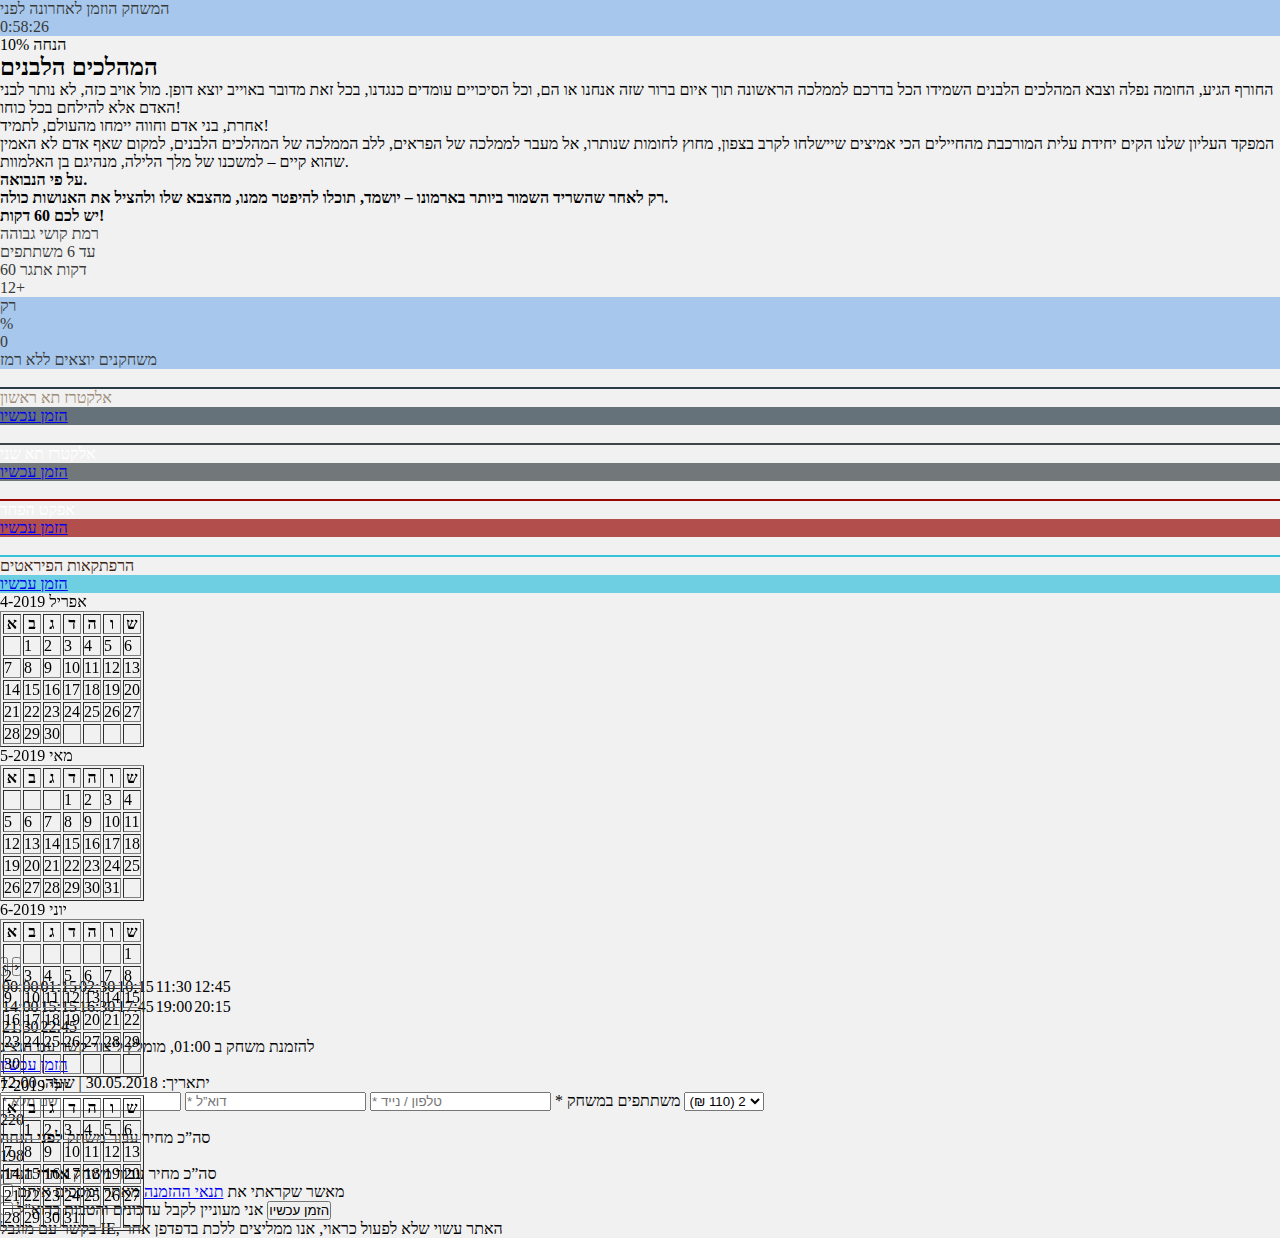
==== web/index.html @ f23840a2 "first commit" ====
<!DOCTYPE html>
<html>
<head>
    <meta charset="UTF-8">
    <title>Calendario</title>
    <link rel="stylesheet" type="text/css" href="css/admin-page.css"/>
    <link rel="stylesheet" type="text/css" href="css/style.css"/>


</head>

<body>
<div class="wrapper-kvest">

    <!-- BG -->
    <div class="booking-popup-bg" style="display: block;">
        <div class="booking-popup-image" style="background-image: url(" https:
        //www.escapeilat.com/wp-content/uploads/2019/01/escape-gotgame1980x1080.jpg");">
    </div>
    <div class="booking-popup-close"></div>
</div>
<!-- BG -->
<!-- booking-popup-left -->
<div class="booking-popup post-1635" style="display: block;">

    <div class="booking-popup-left">
        <div class="booking-popup-left_top-strip"></div>
        <div class="last-booking" style="background: rgba(135, 183, 234, 0.7); color: rgb(56, 58, 58);">
            המשחק הוזמן לאחרונה לפני
            <div class="last-booking_yellow">0:58:26</div>
        </div><!-- last-booking -->

        <div class="is-discount"> 10% הנחה</div>
        <h2 class="room-booking-header">המהלכים הלבנים</h2>
        <div class="room-booking-description"><p>החורף הגיע, החומה נפלה וצבא המהלכים הלבנים השמידו הכל בדרכם לממלכה
            הראשונה תוך איום ברור שזה אנחנו או הם, וכל הסיכויים עומדים כנגדנו, בכל זאת מדובר באוייב יוצא דופן. מול אויב
            כזה, לא נותר לבני האדם אלא להילחם בכל כוחו!</p>
            <p>אחרת, בני אדם וחווה יימחו מהעולם, לתמיד!</p>
            <p>המפקד העליון שלנו הקים יחידת עלית המורכבת מהחיילים הכי אמיצים שיישלחו לקרב בצפון, מחוץ לחומות שנותרו, אל
                מעבר לממלכה של הפראים, ללב הממלכה של המהלכים הלבנים, למקום שאף אדם לא האמין שהוא קיים – למשכנו של מלך
                הלילה, מנהיגם בן האלמוות.</p>
            <p><strong>על פי הנבואה.</strong><br>
                <strong>רק לאחר שהשריד השמור ביותר בארמונו – יושמד, תוכלו להיפטר ממנו, מהצבא שלו ולהציל את האנושות
                    כולה.</strong></p>
            <p><strong>יש לכם 60 דקות!</strong></p>
        </div><!-- room-booking-description -->

        <div class="booking-popup-left_bottom-strip" style="color: rgb(56, 58, 58);">
            <div class="room-complexity">
                <img class="main-icon" alt=""
                     src="https://www.escapeilat.com/wp-content/uploads/2019/01/escape-timeicon-gotgrey.png"
                     style="display: none;">
                <img class="order-icon" alt=""
                     src="https://www.escapeilat.com/wp-content/uploads/2019/01/escape-timeicon-gotgrey.png"
                     style="display: block !important;">
                רמת קושי גבוהה
            </div>

            <div class="room-people">
                <img class="main-icon" alt=""
                     src="https://www.escapeilat.com/wp-content/uploads/2019/01/escape-peopleicon-gotgrey.png"
                     style="display: none;">
                <img class="order-icon" alt=""
                     src="https://www.escapeilat.com/wp-content/uploads/2019/01/escape-peopleicon-gotgrey.png"
                     style="display: block !important;">
                עד 6 משתתפים
            </div>

            <div class="room-time">
                <img class="main-icon" alt=""
                     src="https://www.escapeilat.com/wp-content/uploads/2019/01/escape-time-gotgray.png"
                     style="display: none;">
                <img class="order-icon" alt=""
                     src="https://www.escapeilat.com/wp-content/uploads/2019/01/escape-time-gotgray.png"
                     style="display: block !important;">
                60 דקות אתגר
            </div>

            <div class="room-age-info">
                <img class="main-icon" alt=""
                     src="https://www.escapeilat.com/wp-content/uploads/2019/01/escape-ageicon-gotgrey.png"
                     style="display: none;">
                <img class="order-icon" alt=""
                     src="https://www.escapeilat.com/wp-content/uploads/2019/01/escape-ageicon-gotgrey.png"
                     style="display: block !important;">
                12+
            </div>
        </div>

        <div class="boking-percent-without-help" style="background: rgba(135, 183, 234, 0.7); color: rgb(56, 58, 58);">
            <div class="boking-percent-right">רק<br><span>%</span></div>
            <div class="boking-percent-center">0</div>
            <div class="boking-percent-left">משחקנים יוצאים ללא רמז</div>
        </div><!-- boking-percent-without-help -->


        <div class="booking-other-rooms">


            <div class="booking-other-room-block other-1635" style="display: none;">

                <div class="booking-other-room-thumb" style="border-bottom:2px solid #87b7ea"><img
                    src="https://www.escapeilat.com/wp-content/uploads/2019/01/escape-gotgame-smallthumbnail.png"
                    alt=""></div>

                <div class="booking-other-room-title" style="color:#383a3a">המהלכים הלבנים</div>

                <div class="booking-other-room-button-wrapper" style=" background: rgba(135, 183, 234, 0.7);">
                    <a href="/?room=המהלכים הלבנים&amp;room_id=1635" class="booking-other-room-button">הזמן עכשיו</a>
                </div>

            </div><!-- booking-other-room-block -->


            <div class="booking-other-room-block other-883">

                <div class="booking-other-room-thumb" style="border-bottom:2px solid #2a3c46"><img
                    src="https://escapeilat.com/wp-content/uploads/2018/12/escape-alcatrazgame1-smallthumbnail.png"
                    alt=""></div>

                <div class="booking-other-room-title" style="color:#9c8c78">אלקטרז תא ראשון</div>

                <div class="booking-other-room-button-wrapper" style=" background: rgba(42, 60, 70, 0.7);">
                    <a href="/?room=אלקטרז תא ראשון&amp;room_id=883" class="booking-other-room-button">הזמן עכשיו</a>
                </div>

            </div><!-- booking-other-room-block -->


            <div class="booking-other-room-block other-905">

                <div class="booking-other-room-thumb" style="border-bottom:2px solid #3c4447"><img
                    src="https://escapeilat.com/wp-content/uploads/2018/12/escape-alcatrazgame2-smallthumbnail.png"
                    alt=""></div>

                <div class="booking-other-room-title" style="color:#ffffff">אלקטרז תא שני</div>

                <div class="booking-other-room-button-wrapper" style=" background: rgba(60, 68, 71, 0.7);">
                    <a href="/?room=אלקטרז תא שני&amp;room_id=905" class="booking-other-room-button">הזמן עכשיו</a>
                </div>

            </div><!-- booking-other-room-block -->


            <div class="booking-other-room-block other-27">

                <div class="booking-other-room-thumb" style="border-bottom:2px solid #970805"><img
                    src="https://escapeilat.com/wp-content/uploads/2018/04/fearfactor.jpg" alt=""></div>

                <div class="booking-other-room-title" style="color:#ffffff">אפקט הפחד</div>

                <div class="booking-other-room-button-wrapper" style=" background: rgba(151, 8, 5, 0.7);">
                    <a href="/?room=אפקט הפחד&amp;room_id=27" class="booking-other-room-button">הזמן עכשיו</a>
                </div>

            </div><!-- booking-other-room-block -->


            <div class="booking-other-room-block other-32">

                <div class="booking-other-room-thumb" style="border-bottom:2px solid #35c1da"><img
                    src="https://escapeilat.com/wp-content/uploads/2018/04/pirates.jpg" alt=""></div>

                <div class="booking-other-room-title" style="color:#402313">הרפתקאות הפיראטים</div>

                <div class="booking-other-room-button-wrapper" style=" background: rgba(53, 193, 218, 0.7);">
                    <a href="/?room=הרפתקאות הפיראטים&amp;room_id=32" class="booking-other-room-button">הזמן עכשיו</a>
                </div>

            </div><!-- booking-other-room-block -->


        </div><!-- booking-other-rooms -->


    </div><!-- booking-popup-left -->

    <div class="booking-popup-right">
        <div class="booking-popup-right_preloader" style="display: none;"></div>
        <div class="first-step">


            <div class="owl-carousel owl-calendar owl-loaded">

                <!-- item -->


                <!-- item -->


                <!-- item -->


                <!-- item -->


                <div class="owl-stage-outer owl-height" style="height: 364px;">
                    <div class="owl-stage"
                         style="transform: translate3d(0px, 0px, 0px); transition: all 0s ease 0s; width: 1440px;">
                        <div class="owl-item active" style="width: 360px;">
                            <div class="item">
                                <div class="draw-calendar">
                                    <div class="booking-monthname">4-2019 אפריל</div>
                                    <table class="calendar" border="1">
                                        <tbody>
                                        <tr>
                                            <th>א</th>
                                            <th>ב</th>
                                            <th>ג</th>
                                            <th>ד</th>
                                            <th>ה</th>
                                            <th>ו</th>
                                            <th>ש</th>
                                        </tr>
                                        <tr>
                                            <td></td>
                                            <td data-day="1" data-month="4" data-year="2019" data-date="1.4.2019"
                                                class="past-date" half-choice="=">1
                                            </td>
                                            <td data-day="2" data-month="4" data-year="2019" data-date="2.4.2019"
                                                class="past-date " half-choice="=">2
                                            </td>
                                            <td data-day="3" data-month="4" data-year="2019" data-date="3.4.2019"
                                                class="half-choice ">3
                                            </td>
                                            <td data-day="4" data-month="4" data-year="2019" data-date="4.4.2019"
                                                class="half-choice ">4
                                            </td>
                                            <td data-day="5" data-month="4" data-year="2019" data-date="5.4.2019"
                                                class="">5
                                            </td>
                                            <td data-day="6" data-month="4" data-year="2019" data-date="6.4.2019"
                                                class="">6
                                            </td>
                                        </tr>
                                        <tr>
                                            <td data-day="7" data-month="4" data-year="2019" data-date="7.4.2019"
                                                class="">7
                                            </td>
                                            <td data-day="8" data-month="4" data-year="2019" data-date="8.4.2019"
                                                class="">8
                                            </td>
                                            <td data-day="9" data-month="4" data-year="2019" data-date="9.4.2019"
                                                class="">9
                                            </td>
                                            <td data-day="10" data-month="4" data-year="2019" data-date="10.4.2019"
                                                class="half-choice ">10
                                            </td>
                                            <td data-day="11" data-month="4" data-year="2019" data-date="11.4.2019"
                                                class="half-choice ">11
                                            </td>
                                            <td data-day="12" data-month="4" data-year="2019" data-date="12.4.2019"
                                                class="">12
                                            </td>
                                            <td data-day="13" data-month="4" data-year="2019" data-date="13.4.2019"
                                                class="">13
                                            </td>
                                        </tr>
                                        <tr>
                                            <td data-day="14" data-month="4" data-year="2019" data-date="14.4.2019"
                                                class="">14
                                            </td>
                                            <td data-day="15" data-month="4" data-year="2019" data-date="15.4.2019"
                                                class="">15
                                            </td>
                                            <td data-day="16" data-month="4" data-year="2019" data-date="16.4.2019"
                                                class="">16
                                            </td>
                                            <td data-day="17" data-month="4" data-year="2019" data-date="17.4.2019"
                                                class="">17
                                            </td>
                                            <td data-day="18" data-month="4" data-year="2019" data-date="18.4.2019"
                                                class="">18
                                            </td>
                                            <td data-day="19" data-month="4" data-year="2019" data-date="19.4.2019"
                                                class="">19
                                            </td>
                                            <td data-day="20" data-month="4" data-year="2019" data-date="20.4.2019"
                                                class="">20
                                            </td>
                                        </tr>
                                        <tr>
                                            <td data-day="21" data-month="4" data-year="2019" data-date="21.4.2019"
                                                class="">21
                                            </td>
                                            <td data-day="22" data-month="4" data-year="2019" data-date="22.4.2019"
                                                class="">22
                                            </td>
                                            <td data-day="23" data-month="4" data-year="2019" data-date="23.4.2019"
                                                class="">23
                                            </td>
                                            <td data-day="24" data-month="4" data-year="2019" data-date="24.4.2019"
                                                class="">24
                                            </td>
                                            <td data-day="25" data-month="4" data-year="2019" data-date="25.4.2019"
                                                class="">25
                                            </td>
                                            <td data-day="26" data-month="4" data-year="2019" data-date="26.4.2019"
                                                class="">26
                                            </td>
                                            <td data-day="27" data-month="4" data-year="2019" data-date="27.4.2019"
                                                class="">27
                                            </td>
                                        </tr>
                                        <tr>
                                            <td data-day="28" data-month="4" data-year="2019" data-date="28.4.2019"
                                                class="">28
                                            </td>
                                            <td data-day="29" data-month="4" data-year="2019" data-date="29.4.2019"
                                                class="">29
                                            </td>
                                            <td data-day="30" data-month="4" data-year="2019" data-date="30.4.2019"
                                                class="">30
                                            </td>
                                            <td></td>
                                            <td></td>
                                            <td></td>
                                            <td></td>
                                        </tr>
                                        </tbody>
                                    </table>
                                </div><!-- draw-calendar -->
                            </div>
                        </div>
                        <div class="owl-item" style="width: 360px;">
                            <div class="item">
                                <div class="draw-calendar">
                                    <div class="booking-monthname">5-2019 מאי</div>
                                    <table class="calendar" border="1">
                                        <tbody>
                                        <tr>
                                            <th>א</th>
                                            <th>ב</th>
                                            <th>ג</th>
                                            <th>ד</th>
                                            <th>ה</th>
                                            <th>ו</th>
                                            <th>ש</th>
                                        </tr>
                                        <tr>
                                            <td></td>
                                            <td></td>
                                            <td></td>
                                            <td data-day="1" data-month="5" data-year="2019" data-date="1.5.2019"
                                                class="">1
                                            </td>
                                            <td data-day="2" data-month="5" data-year="2019" data-date="2.5.2019"
                                                class="">2
                                            </td>
                                            <td data-day="3" data-month="5" data-year="2019" data-date="3.5.2019"
                                                class="">3
                                            </td>
                                            <td data-day="4" data-month="5" data-year="2019" data-date="4.5.2019"
                                                class="">4
                                            </td>
                                        </tr>
                                        <tr>
                                            <td data-day="5" data-month="5" data-year="2019" data-date="5.5.2019"
                                                class="">5
                                            </td>
                                            <td data-day="6" data-month="5" data-year="2019" data-date="6.5.2019"
                                                class="">6
                                            </td>
                                            <td data-day="7" data-month="5" data-year="2019" data-date="7.5.2019"
                                                class="">7
                                            </td>
                                            <td data-day="8" data-month="5" data-year="2019" data-date="8.5.2019"
                                                class="">8
                                            </td>
                                            <td data-day="9" data-month="5" data-year="2019" data-date="9.5.2019"
                                                class="">9
                                            </td>
                                            <td data-day="10" data-month="5" data-year="2019" data-date="10.5.2019"
                                                class="">10
                                            </td>
                                            <td data-day="11" data-month="5" data-year="2019" data-date="11.5.2019"
                                                class="">11
                                            </td>
                                        </tr>
                                        <tr>
                                            <td data-day="12" data-month="5" data-year="2019" data-date="12.5.2019"
                                                class="">12
                                            </td>
                                            <td data-day="13" data-month="5" data-year="2019" data-date="13.5.2019"
                                                class="">13
                                            </td>
                                            <td data-day="14" data-month="5" data-year="2019" data-date="14.5.2019"
                                                class="">14
                                            </td>
                                            <td data-day="15" data-month="5" data-year="2019" data-date="15.5.2019"
                                                class="">15
                                            </td>
                                            <td data-day="16" data-month="5" data-year="2019" data-date="16.5.2019"
                                                class="">16
                                            </td>
                                            <td data-day="17" data-month="5" data-year="2019" data-date="17.5.2019"
                                                class="">17
                                            </td>
                                            <td data-day="18" data-month="5" data-year="2019" data-date="18.5.2019"
                                                class="">18
                                            </td>
                                        </tr>
                                        <tr>
                                            <td data-day="19" data-month="5" data-year="2019" data-date="19.5.2019"
                                                class="">19
                                            </td>
                                            <td data-day="20" data-month="5" data-year="2019" data-date="20.5.2019"
                                                class="">20
                                            </td>
                                            <td data-day="21" data-month="5" data-year="2019" data-date="21.5.2019"
                                                class="">21
                                            </td>
                                            <td data-day="22" data-month="5" data-year="2019" data-date="22.5.2019"
                                                class="">22
                                            </td>
                                            <td data-day="23" data-month="5" data-year="2019" data-date="23.5.2019"
                                                class="">23
                                            </td>
                                            <td data-day="24" data-month="5" data-year="2019" data-date="24.5.2019"
                                                class="">24
                                            </td>
                                            <td data-day="25" data-month="5" data-year="2019" data-date="25.5.2019"
                                                class="">25
                                            </td>
                                        </tr>
                                        <tr>
                                            <td data-day="26" data-month="5" data-year="2019" data-date="26.5.2019"
                                                class="">26
                                            </td>
                                            <td data-day="27" data-month="5" data-year="2019" data-date="27.5.2019"
                                                class="">27
                                            </td>
                                            <td data-day="28" data-month="5" data-year="2019" data-date="28.5.2019"
                                                class="">28
                                            </td>
                                            <td data-day="29" data-month="5" data-year="2019" data-date="29.5.2019"
                                                class="">29
                                            </td>
                                            <td data-day="30" data-month="5" data-year="2019" data-date="30.5.2019"
                                                class="">30
                                            </td>
                                            <td data-day="31" data-month="5" data-year="2019" data-date="31.5.2019"
                                                class="">31
                                            </td>
                                            <td></td>
                                        </tr>
                                        </tbody>
                                    </table>
                                </div><!-- draw-calendar -->
                            </div>
                        </div>
                        <div class="owl-item" style="width: 360px;">
                            <div class="item">
                                <div class="draw-calendar">
                                    <div class="booking-monthname">6-2019 יוני</div>
                                    <table class="calendar" border="1">
                                        <tbody>
                                        <tr>
                                            <th>א</th>
                                            <th>ב</th>
                                            <th>ג</th>
                                            <th>ד</th>
                                            <th>ה</th>
                                            <th>ו</th>
                                            <th>ש</th>
                                        </tr>
                                        <tr>
                                            <td></td>
                                            <td></td>
                                            <td></td>
                                            <td></td>
                                            <td></td>
                                            <td></td>
                                            <td data-day="1" data-month="6" data-year="2019" data-date="1.6.2019"
                                                class="">1
                                            </td>
                                        </tr>
                                        <tr>
                                            <td data-day="2" data-month="6" data-year="2019" data-date="2.6.2019"
                                                class="">2
                                            </td>
                                            <td data-day="3" data-month="6" data-year="2019" data-date="3.6.2019"
                                                class="">3
                                            </td>
                                            <td data-day="4" data-month="6" data-year="2019" data-date="4.6.2019"
                                                class="">4
                                            </td>
                                            <td data-day="5" data-month="6" data-year="2019" data-date="5.6.2019"
                                                class="">5
                                            </td>
                                            <td data-day="6" data-month="6" data-year="2019" data-date="6.6.2019"
                                                class="">6
                                            </td>
                                            <td data-day="7" data-month="6" data-year="2019" data-date="7.6.2019"
                                                class="">7
                                            </td>
                                            <td data-day="8" data-month="6" data-year="2019" data-date="8.6.2019"
                                                class="">8
                                            </td>
                                        </tr>
                                        <tr>
                                            <td data-day="9" data-month="6" data-year="2019" data-date="9.6.2019"
                                                class="">9
                                            </td>
                                            <td data-day="10" data-month="6" data-year="2019" data-date="10.6.2019"
                                                class="">10
                                            </td>
                                            <td data-day="11" data-month="6" data-year="2019" data-date="11.6.2019"
                                                class="">11
                                            </td>
                                            <td data-day="12" data-month="6" data-year="2019" data-date="12.6.2019"
                                                class="">12
                                            </td>
                                            <td data-day="13" data-month="6" data-year="2019" data-date="13.6.2019"
                                                class="">13
                                            </td>
                                            <td data-day="14" data-month="6" data-year="2019" data-date="14.6.2019"
                                                class="">14
                                            </td>
                                            <td data-day="15" data-month="6" data-year="2019" data-date="15.6.2019"
                                                class="">15
                                            </td>
                                        </tr>
                                        <tr>
                                            <td data-day="16" data-month="6" data-year="2019" data-date="16.6.2019"
                                                class="">16
                                            </td>
                                            <td data-day="17" data-month="6" data-year="2019" data-date="17.6.2019"
                                                class="">17
                                            </td>
                                            <td data-day="18" data-month="6" data-year="2019" data-date="18.6.2019"
                                                class="">18
                                            </td>
                                            <td data-day="19" data-month="6" data-year="2019" data-date="19.6.2019"
                                                class="">19
                                            </td>
                                            <td data-day="20" data-month="6" data-year="2019" data-date="20.6.2019"
                                                class="">20
                                            </td>
                                            <td data-day="21" data-month="6" data-year="2019" data-date="21.6.2019"
                                                class="">21
                                            </td>
                                            <td data-day="22" data-month="6" data-year="2019" data-date="22.6.2019"
                                                class="">22
                                            </td>
                                        </tr>
                                        <tr>
                                            <td data-day="23" data-month="6" data-year="2019" data-date="23.6.2019"
                                                class="">23
                                            </td>
                                            <td data-day="24" data-month="6" data-year="2019" data-date="24.6.2019"
                                                class="">24
                                            </td>
                                            <td data-day="25" data-month="6" data-year="2019" data-date="25.6.2019"
                                                class="">25
                                            </td>
                                            <td data-day="26" data-month="6" data-year="2019" data-date="26.6.2019"
                                                class="">26
                                            </td>
                                            <td data-day="27" data-month="6" data-year="2019" data-date="27.6.2019"
                                                class="">27
                                            </td>
                                            <td data-day="28" data-month="6" data-year="2019" data-date="28.6.2019"
                                                class="">28
                                            </td>
                                            <td data-day="29" data-month="6" data-year="2019" data-date="29.6.2019"
                                                class="">29
                                            </td>
                                        </tr>
                                        <tr>
                                            <td data-day="30" data-month="6" data-year="2019" data-date="30.6.2019"
                                                class="">30
                                            </td>
                                            <td></td>
                                            <td></td>
                                            <td></td>
                                            <td></td>
                                            <td></td>
                                            <td></td>
                                        </tr>
                                        </tbody>
                                    </table>
                                </div><!-- draw-calendar -->
                            </div>
                        </div>
                        <div class="owl-item" style="width: 360px;">
                            <div class="item">
                                <div class="draw-calendar">
                                    <div class="booking-monthname">7-2019 יולי</div>
                                    <table class="calendar" border="1">
                                        <tbody>
                                        <tr>
                                            <th>א</th>
                                            <th>ב</th>
                                            <th>ג</th>
                                            <th>ד</th>
                                            <th>ה</th>
                                            <th>ו</th>
                                            <th>ש</th>
                                        </tr>
                                        <tr>
                                            <td></td>
                                            <td data-day="1" data-month="7" data-year="2019" data-date="1.7.2019"
                                                class="">1
                                            </td>
                                            <td data-day="2" data-month="7" data-year="2019" data-date="2.7.2019"
                                                class="">2
                                            </td>
                                            <td data-day="3" data-month="7" data-year="2019" data-date="3.7.2019"
                                                class="">3
                                            </td>
                                            <td data-day="4" data-month="7" data-year="2019" data-date="4.7.2019"
                                                class="">4
                                            </td>
                                            <td data-day="5" data-month="7" data-year="2019" data-date="5.7.2019"
                                                class="">5
                                            </td>
                                            <td data-day="6" data-month="7" data-year="2019" data-date="6.7.2019"
                                                class="">6
                                            </td>
                                        </tr>
                                        <tr>
                                            <td data-day="7" data-month="7" data-year="2019" data-date="7.7.2019"
                                                class="">7
                                            </td>
                                            <td data-day="8" data-month="7" data-year="2019" data-date="8.7.2019"
                                                class="">8
                                            </td>
                                            <td data-day="9" data-month="7" data-year="2019" data-date="9.7.2019"
                                                class="">9
                                            </td>
                                            <td data-day="10" data-month="7" data-year="2019" data-date="10.7.2019"
                                                class="">10
                                            </td>
                                            <td data-day="11" data-month="7" data-year="2019" data-date="11.7.2019"
                                                class="">11
                                            </td>
                                            <td data-day="12" data-month="7" data-year="2019" data-date="12.7.2019"
                                                class="">12
                                            </td>
                                            <td data-day="13" data-month="7" data-year="2019" data-date="13.7.2019"
                                                class="">13
                                            </td>
                                        </tr>
                                        <tr>
                                            <td data-day="14" data-month="7" data-year="2019" data-date="14.7.2019"
                                                class="">14
                                            </td>
                                            <td data-day="15" data-month="7" data-year="2019" data-date="15.7.2019"
                                                class="">15
                                            </td>
                                            <td data-day="16" data-month="7" data-year="2019" data-date="16.7.2019"
                                                class="">16
                                            </td>
                                            <td data-day="17" data-month="7" data-year="2019" data-date="17.7.2019"
                                                class="">17
                                            </td>
                                            <td data-day="18" data-month="7" data-year="2019" data-date="18.7.2019"
                                                class="">18
                                            </td>
                                            <td data-day="19" data-month="7" data-year="2019" data-date="19.7.2019"
                                                class="">19
                                            </td>
                                            <td data-day="20" data-month="7" data-year="2019" data-date="20.7.2019"
                                                class="">20
                                            </td>
                                        </tr>
                                        <tr>
                                            <td data-day="21" data-month="7" data-year="2019" data-date="21.7.2019"
                                                class="">21
                                            </td>
                                            <td data-day="22" data-month="7" data-year="2019" data-date="22.7.2019"
                                                class="">22
                                            </td>
                                            <td data-day="23" data-month="7" data-year="2019" data-date="23.7.2019"
                                                class="">23
                                            </td>
                                            <td data-day="24" data-month="7" data-year="2019" data-date="24.7.2019"
                                                class="">24
                                            </td>
                                            <td data-day="25" data-month="7" data-year="2019" data-date="25.7.2019"
                                                class="">25
                                            </td>
                                            <td data-day="26" data-month="7" data-year="2019" data-date="26.7.2019"
                                                class="">26
                                            </td>
                                            <td data-day="27" data-month="7" data-year="2019" data-date="27.7.2019"
                                                class="">27
                                            </td>
                                        </tr>
                                        <tr>
                                            <td data-day="28" data-month="7" data-year="2019" data-date="28.7.2019"
                                                class="">28
                                            </td>
                                            <td data-day="29" data-month="7" data-year="2019" data-date="29.7.2019"
                                                class="">29
                                            </td>
                                            <td data-day="30" data-month="7" data-year="2019" data-date="30.7.2019"
                                                class="">30
                                            </td>
                                            <td data-day="31" data-month="7" data-year="2019" data-date="31.7.2019"
                                                class="">31
                                            </td>
                                            <td></td>
                                            <td></td>
                                            <td></td>
                                        </tr>
                                        </tbody>
                                    </table>
                                </div><!-- draw-calendar -->
                            </div>
                        </div>
                    </div>
                </div>
                <div class="owl-nav">
                    <button type="button" role="presentation" class="owl-prev disabled"><span
                        aria-label="Previous">‹</span></button>
                    <button type="button" role="presentation" class="owl-next"><span aria-label="Next">›</span></button>
                </div>
                <div class="owl-dots disabled"></div>
            </div><!-- owl-carousel owl-calendar -->

            <div class="time-ajax-array"></div>

            <div class="booking-monthname-daytable-wrapper">

                <table class="booking-monthname-daytable timetable-1" style="display: none;">
                    <tbody>
                    <tr>
                        <td class="td-00" data-time="01:00">01:00</td>
                        <td class="td-01" data-time="02:15">02:15</td>
                        <td class="td-10" data-time="10:00">10:00</td>
                        <td class="td-11" data-time="11:15">11:15</td>
                        <td class="td-12" data-time="12:30">12:30</td>
                        <td class="td-13" data-time="13:45">13:45</td>
                    </tr>
                    <tr>
                        <td class="td-15" data-time="15:00">15:00</td>
                        <td class="td-16" data-time="16:15">16:15</td>
                        <td class="td-17" data-time="17:30">17:30</td>
                        <td class="td-18" data-time="18:45">18:45</td>
                        <td class="td-20" data-time="20:00">20:00</td>
                        <td class="td-21" data-time="21:15">21:15</td>
                    </tr>
                    <tr>
                        <td class="td-22" data-time="22:30">22:30</td>
                        <td class="td-23" data-time="23:45">23:45</td>
                    </tr>
                    </tbody>
                </table>

                <table class="booking-monthname-daytable timetable-2" style="">
                    <tbody>
                    <tr>
                        <td class="td-00" data-time="00:00">00:00</td>
                        <td class="td-01" data-time="01:15">01:15</td>
                        <td class="td-02" data-time="02:30">02:30</td>
                        <td class="td-10" data-time="10:15">10:15</td>
                        <td class="td-11" data-time="11:30">11:30</td>
                        <td class="td-12" data-time="12:45">12:45</td>
                    </tr>
                    <tr>
                        <td class="td-14" data-time="14:00">14:00</td>
                        <td class="td-15" data-time="15:15">15:15</td>
                        <td class="td-16" data-time="16:30">16:30</td>
                        <td class="td-17" data-time="17:45">17:45</td>
                        <td class="td-19" data-time="19:00">19:00</td>
                        <td class="td-20" data-time="20:15">20:15</td>
                    </tr>
                    <tr>
                        <td class="td-21" data-time="21:30">21:30</td>
                        <td class="td-22" data-time="22:45">22:45</td>
                    </tr>
                    </tbody>
                </table>
            </div><!-- booking-monthname-daytable-wrapper -->

            <div class="booking-popup-right-agent">להזמנת משחק ב 01:00, מומלץ ליצור קשר עם הנציג</div>

            <script>
                var ajaxurl = 'https://www.escapeilat.com/wp-content/themes/escape/includes/choose-time.php';
                var data;
            </script>

            <a href="#" class="booking-buttom">הזמן עכשיו</a>
        </div><!-- first step -->

        <form class="booking-form second-step" method="post" action="/thanks-page/">

            <div class="datetime-wrapper"></div><!-- datetime-wrapper -->
            <div class="datetime-block">יתאריך: <span class="booking-date">30.05.2018</span> <span
                class="datetime-block-strip">|</span> שעה: <span class="booking-time">12:00</span></div>
            <!-- datetime-block -->

            <input required="" type="text" name="order_fullname" placeholder="* שם מלא">
            <input required="" type="email" name="order_email" placeholder="* דוא”ל">
            <input required="" type="tel" name="order_phone" placeholder="* טלפון / נייד">
            <span class="booking-span">* משתתפים במשחק</span>
            <select name="order_quantity">
                <option value="2" data-price="220">(₪ 110) 2</option>
                <option value="3" data-price="300">(₪ 100) 3</option>
                <option value="4" data-price="360">(₪ 90) 4</option>
                <option value="5" data-price="400">(₪ 80) 5</option>
                <option value="6" data-price="420">(₪ 70) 6</option>
                <option value="7" data-price="490">(₪ 70) 7</option>
                <option value="8" data-price="560">(₪ 70) 8</option>
            </select>
            <div class="clearfix"></div>
            <!--<input type="text" name="order_discount" placeholder="קוד הנחה נוספת"/>--> <!-- DISCOUNT FIELD -->

            <div class="booking-pr-without-dis-wrapper">220</div>
            <div class="booking-pr-without-dis-block">סה”כ מחיר עבור משחק <strong>לפני</strong> הנחה</div>

            <div class="booking-pr-with-dis-wrapper">198</div>
            <div class="booking-pr-with-dis-block">סה”כ מחיר עבור משחק <strong>אחרי</strong> הנחה</div>

            <label class="activelb politicslb pol_required"><input type="checkbox" name="order_politics">
                <span>מאשר שקראתי את <a href="/תנאי-ההזמנה/">תנאי ההזמנה</a> מאתר ומסכים איתם</span></label>
            <br>
            <label class="politicslb want_to_subsc"><input type="checkbox" name="order_subscription"> <span>אני מעוניין לקבל עדכונים והטבות בדוא"ל</span></label>

            <input type="hidden" name="order_date">
            <input type="hidden" name="order_day">
            <input type="hidden" name="order_month">
            <input type="hidden" name="order_year">
            <input type="hidden" name="order_time">
            <input type="hidden" name="order_room" value="המהלכים הלבנים">
            <input type="hidden" name="order_room_name">
            <input type="hidden" name="order_price">
            <input type="hidden" name="order_duration" value="


								60 דקות אתגר                            ">

            <input type="submit" name="order_submit" class="booking-submit" value="הזמן עכשיו">
        </form>

    </div><!-- booking-popup-right -->

</div>

<div class="not-in-ie">בקשר עם מוגבל
    IE, האתר עשוי שלא לפעול כראוי, אנו ממליצים ללכת
    בדפדפן אחר
</div>
</div>

<script src="js/modernizr-custom.js" type="text/javascript"></script>
<link rel='stylesheet prefetch'
      href='http://ajax.googleapis.com/ajax/libs/jqueryui/1.11.2/themes/smoothness/jquery-ui.css'>
<script src="https://cdnjs.cloudflare.com/ajax/libs/prefixfree/1.0.7/prefixfree.min.js"></script>
<script src='http://cdnjs.cloudflare.com/ajax/libs/jquery/2.1.3/jquery.min.js'></script>
<script src='http://ajax.googleapis.com/ajax/libs/jqueryui/1.11.2/jquery-ui.min.js'></script>

<script src="js/admin.js"></script>
<script src="js/dashboard_bkng.js"></script>
<script src="js/function_bkng.js"></script>
<script src="js/modernizr-custom.js"></script>
<script src="js/index.js"></script>

</body>
</html>
---- web/css/admin-page.css ----
body{background: #f1f1f1}

.fc-total-booking{
    font-size: 11px;
    color: #1c0bef;
    position: absolute;
    right: 0;
    margin: -2px 3px;
}

.fc-calendar .fc-row > div.cell-time.reserved {
    background: #ccc;
}

.step-2, .step-3, .step-4{
    display: none;
}

select.form-control {
    height: 38px;
    font-size: 15px;
    margin: 18px 0;
}

.fc-calendar .fc-row > div.cell-time{
    float: left;
    height: 100%;
    width: -moz-calc(100%/4);
    width: -webkit-calc(100%/4);
    width: calc(100%/4);
    position: relative;
}

.fc-calendar-container.time-calendar{
    height: auto;
}

.fc-calendar-container.time-calendar .fc-row{
    height: 32px;
}

.fc-calendar-container.time-calendar .fc-body{
    height: auto;
}

.fc-calendar .fc-row > div.cell-time > span.fc-date{
    margin: -10px 0 0 -25px;
}

.fc-calendar .fc-row  .selected-day, .fc-calendar .fc-row > div.fc-today.selected-day{
    background: #201186ba !important;
}

.fc-calendar .fc-row > div.selected-day > span.fc-date {
    color: #fff;
    text-shadow: 0 1px 1px rgba(0,0,0,0.1);
}



/****************************************************/

.cell-day.past-date{
    background: transparent !important;
    color: #0f6ab8 !important;
}

.cell-day.past-date .fc-date {
    color: rgb(169, 169, 169) !important;
}



.loading img{
    position: inherit;
    width: 140px;
    top: 30%
}

/* Absolute Center Spinner */
.loading {
    display: none;
    position: fixed;
    z-index: 999;
    height: 2em;
    width: 2em;
    overflow: visible;
    margin: auto;
    top: 0;
    left: 0;
    bottom: 0;
    right: 0;
}

/* Transparent Overlay */
.loading:before {
    content: '';
    display: block;
    position: fixed;
    top: 0;
    left: 0;
    width: 100%;
    height: 100%;
    background-color: rgba(0,0,0,0.3);
}

/* :not(:required) hides these rules from IE9 and below */
.loading:not(:required) {
    /* hide "loading..." text */
    font: 0/0 a;
    color: transparent;
    text-shadow: none;
    background-color: transparent;
    border: 0;
}


/* Animation */

@-webkit-keyframes spinner {
    0% {
        -webkit-transform: rotate(0deg);
        -moz-transform: rotate(0deg);
        -ms-transform: rotate(0deg);
        -o-transform: rotate(0deg);
        transform: rotate(0deg);
    }
    100% {
        -webkit-transform: rotate(360deg);
        -moz-transform: rotate(360deg);
        -ms-transform: rotate(360deg);
        -o-transform: rotate(360deg);
        transform: rotate(360deg);
    }
}
@-moz-keyframes spinner {
    0% {
        -webkit-transform: rotate(0deg);
        -moz-transform: rotate(0deg);
        -ms-transform: rotate(0deg);
        -o-transform: rotate(0deg);
        transform: rotate(0deg);
    }
    100% {
        -webkit-transform: rotate(360deg);
        -moz-transform: rotate(360deg);
        -ms-transform: rotate(360deg);
        -o-transform: rotate(360deg);
        transform: rotate(360deg);
    }
}
@-o-keyframes spinner {
    0% {
        -webkit-transform: rotate(0deg);
        -moz-transform: rotate(0deg);
        -ms-transform: rotate(0deg);
        -o-transform: rotate(0deg);
        transform: rotate(0deg);
    }
    100% {
        -webkit-transform: rotate(360deg);
        -moz-transform: rotate(360deg);
        -ms-transform: rotate(360deg);
        -o-transform: rotate(360deg);
        transform: rotate(360deg);
    }
}
@keyframes spinner {
    0% {
        -webkit-transform: rotate(0deg);
        -moz-transform: rotate(0deg);
        -ms-transform: rotate(0deg);
        -o-transform: rotate(0deg);
        transform: rotate(0deg);
    }
    100% {
        -webkit-transform: rotate(360deg);
        -moz-transform: rotate(360deg);
        -ms-transform: rotate(360deg);
        -o-transform: rotate(360deg);
        transform: rotate(360deg);
    }
}
---- web/css/style.css ----
/* NOTE: The styles were added inline because Prefixfree needs access to your styles and they must be inlined if they are on local disk! */
@import url(http://fonts.googleapis.com/css?family=Lato:300,400,700);

html { height: 100%; }
*,*:after,*:before {
	-webkit-box-sizing: border-box;
	-moz-box-sizing: border-box;
	box-sizing: border-box;
	padding: 0;
	margin: 0;
}
.clearfix:before,.clearfix:after {
	content: " "; /* 1 */
	display: table; /* 2 */
}
.clearfix:after { clear: both;}
.clearfix {    *zoom: 1;}

.fc-calendar-container {
	position: relative;
	height: 400px;
	width: 400px;
}
.fc-calendar {
	width: 100%;
	height: 100%;
}
.fc-calendar .fc-head {
	height: 30px;
	line-height: 30px;
	background: #ccc;
	color: #fff;
}
.fc-calendar .fc-body {
	position: relative;
	width: 100%;
	height: 100%;
	height: -moz-calc(100% - 30px);
	height: -webkit-calc(100% - 30px);
	height: calc(100% - 30px);
	border: 1px solid #ddd;
}
.fc-calendar .fc-row {
	width: 100%;
	border-bottom: 1px solid #ddd;
}
.fc-four-rows .fc-row  {
	height: 25%;
}
.fc-five-rows .fc-row  {
	height: 20%;
}
.fc-six-rows .fc-row {
	height: 16.66%;
	height: -moz-calc(100%/6);
	height: -webkit-calc(100%/6);
	height: calc(100%/6);
}
.fc-calendar .fc-row > div, .fc-calendar .fc-head > div {
	float: left;
	height: 100%;
	width:  14.28%; /* 100% / 7 */
	width: -moz-calc(100%/7);
	width: -webkit-calc(100%/7);
	width: calc(100%/7);
	position: relative;
}
.ie9 .fc-calendar .fc-row > div, .ie9 .fc-calendar .fc-head > div {
	width:  14.2%;
}
.fc-calendar .fc-row > div {
	border-right: 1px solid #ddd;
	padding: 4px;
	overflow: hidden;
	position: relative;
}
.fc-calendar .fc-head > div {
	text-align: center;
}
.fc-calendar .fc-row > div > span.fc-date {
	position: absolute;
	width: 30px;
	height: 20px;
	font-size: 20px;
	line-height: 20px;
	font-weight: 700;
	color: #ddd;
	text-shadow: 0 -1px 0 rgba(255,255,255,0.8);
	bottom: 5px;
	right: 5px;
	text-align: right;
}
.fc-calendar .fc-row > div > span.fc-weekday {
	padding-left: 5px;
	display: none;
}
.fc-calendar .fc-row > div.fc-today {
	background: #fff4c3;
}
.fc-calendar .fc-row > div.fc-out {
	opacity: 0.6;
}
.fc-calendar .fc-row > div:last-child,.fc-calendar .fc-head > div:last-child {
	border-right: none;
}
.fc-calendar .fc-row:last-child {
	border-bottom: none;
}
.custom-calendar-wrap {
	margin: 10px auto;
	position: relative;
	overflow: hidden;
}
.custom-inner {
	background: #fff;
	border-radius: 5px;
	box-shadow: 0 1px 3px rgba(0,0,0,0.2);
	overflow: hidden;
}
.custom-inner:before,.custom-inner:after  {
	content: '';
	width: 99%;
	height: 50%;
	position: absolute;
	background: #f6f6f6;
	bottom: -4px;
	left: 0.5%;
	z-index: -1;
	box-shadow: 0 1px 3px rgba(0,0,0,0.2);
}
.custom-inner:after {
	content: '';
	width: 98%;
	bottom: -7px;
	left: 1%;
	z-index: -2;
}
.custom-header {
	background: #ef4f69;
	padding: 5px 10px 10px 20px;
	height: 70px;
	position: relative;
	border-top: 5px solid #ef4f69;
	border-bottom: 1px solid #ddd;
}
.custom-header h2,.custom-header h3 {
	text-align: center;
	text-transform: uppercase;
}
.custom-header h2 {
	color: #FFF;
	font-weight: 700;
	font-size: 18px;
	margin-top: 10px;
}
.custom-header h3 {
	font-size: 10px;
	font-weight: 700;
	color: #FFF;
}
.custom-header nav span {
	position: absolute;
	top: 17px;
	width: 30px;
	height: 30px;
	color: transparent;
	cursor: pointer;
	margin: 0 1px;
	font-size: 20px;
	line-height: 30px;
	-webkit-touch-callout: none;
	-webkit-user-select: none;
	-khtml-user-select: none;
	-moz-user-select: none;
	user-select: none;
}
.custom-header nav span:first-child {	left: 5px;}
.custom-header nav span:last-child {	right: 5px;}
.custom-header nav span:before {
	font-family: 'fontawesome-selected';
	color: #FFF;
	position: absolute;
	text-align: center;
	width: 100%;
}
.custom-header nav span.custom-prev:before {	content: '\25c2';}
.custom-header nav span.custom-next:before {	content: '\25b8';}
.custom-header nav span:hover:before {	color: #495468;}
.custom-content-reveal {
	background: #f6f6f6;
	background: rgba(246, 246, 246, 0.9);
	width: 100%;
	height: 100%;
	position: absolute;
	z-index: 100;
	top: 100%;
	left: 0px;
	text-align: center;
	-webkit-transition: all 0.6s ease-in-out;
	-moz-transition: all 0.6s ease-in-out;
	-o-transition: all 0.6s ease-in-out;
	-ms-transition: all 0.6s ease-in-out;
	transition: all 0.6s ease-in-out;
}
.custom-content-reveal span.custom-content-close {
	position: absolute;
	top: 15px;
	right: 10px;
	width: 20px;
	height: 20px;
	text-align: center;
	background: #ef4f69;
	box-shadow: 0 1px 1px rgba(0,0,0,0.1);
	cursor: pointer;
	line-height: 13px;
	padding: 0;
}
.custom-content-reveal span.custom-content-close:after {
	content: 'x';
	font-size: 18px;
	color: #fff;
}
.custom-content-reveal a, .custom-content-reveal span {
	font-size: 22px;
	padding: 10px 30px;
	display: block;
}
.custom-content-reveal h4 {
	text-transform: uppercase;
	font-size: 13px;
	font-weight: 300;
	letter-spacing: 3px;
	color: #777;
	padding: 20px;
	background: #fff;
	border-bottom: 1px solid #ddd;
	border-top: 5px solid #ef4f69;
	box-shadow: 0 1px rgba(255,255,255,0.9);
	margin-bottom: 30px;
}
.custom-content-reveal span {	color: #888;}
.custom-content-reveal a {	color: #ef4f69;}
.custom-content-reveal a:hover {	color: #333;}

/* Modifications */
.fc-calendar-container {
	height: 400px;
	width: auto;
	padding: 15px 5px;
	background: #f6f6f6;
	box-shadow: inset 0 1px rgba(255,255,255,0.8);
}
.fc-calendar .fc-head {
	background: transparent;
	color: #ef4f69;
	font-weight: bold;
	text-transform: uppercase;
	font-size: 12px;
}
.fc-calendar .fc-row > div {
	background: #fff;
	cursor: pointer;
}
.fc-calendar .fc-row > div:empty {
	background: transparent;
}
.fc-calendar .fc-row > div > span.fc-date {
	top: 50%;
	left: 50%;
	text-align: center;
	margin: -10px 0 0 -15px;
	color: #686a6e;
	font-weight: 400;
	pointer-events: none;
}
.fc-calendar .fc-row > div.fc-today {
	background: #ef4f69;
	box-shadow: inset 0 -1px 1px rgba(0,0,0,0.1);
}
.fc-calendar .fc-row > div.fc-today > span.fc-date {
	color: #fff;
	text-shadow: 0 1px 1px rgba(0,0,0,0.1);
}
.fc-calendar .fc-row > div.fc-content:after {
	content: '\00B7';
	text-align: center;
	width: 20px;
	margin-left: -10px;
	position: absolute;
	color: #DDD;
	font-size: 70px;
	line-height: 20px;
	left: 50%;
	bottom: 3px;
}
.fc-calendar .fc-row > div.fc-today.fc-content:after {	color: #b02c42;}
.fc-calendar .fc-row > div.fc-content:hover:after{	color: #ef4f69;}
.fc-calendar .fc-row > div.fc-today.fc-content:hover:after{	color: #fff;}
.fc-calendar .fc-row > div > div a, .fc-calendar .fc-row > div > div span {
	display: none;
	font-size: 22px;
}
@media screen and (max-width: 400px) {
	.fc-calendar-container {		height: 300px;	}
	.fc-calendar .fc-row > div > span.fc-date {		font-size: 15px;	}
}
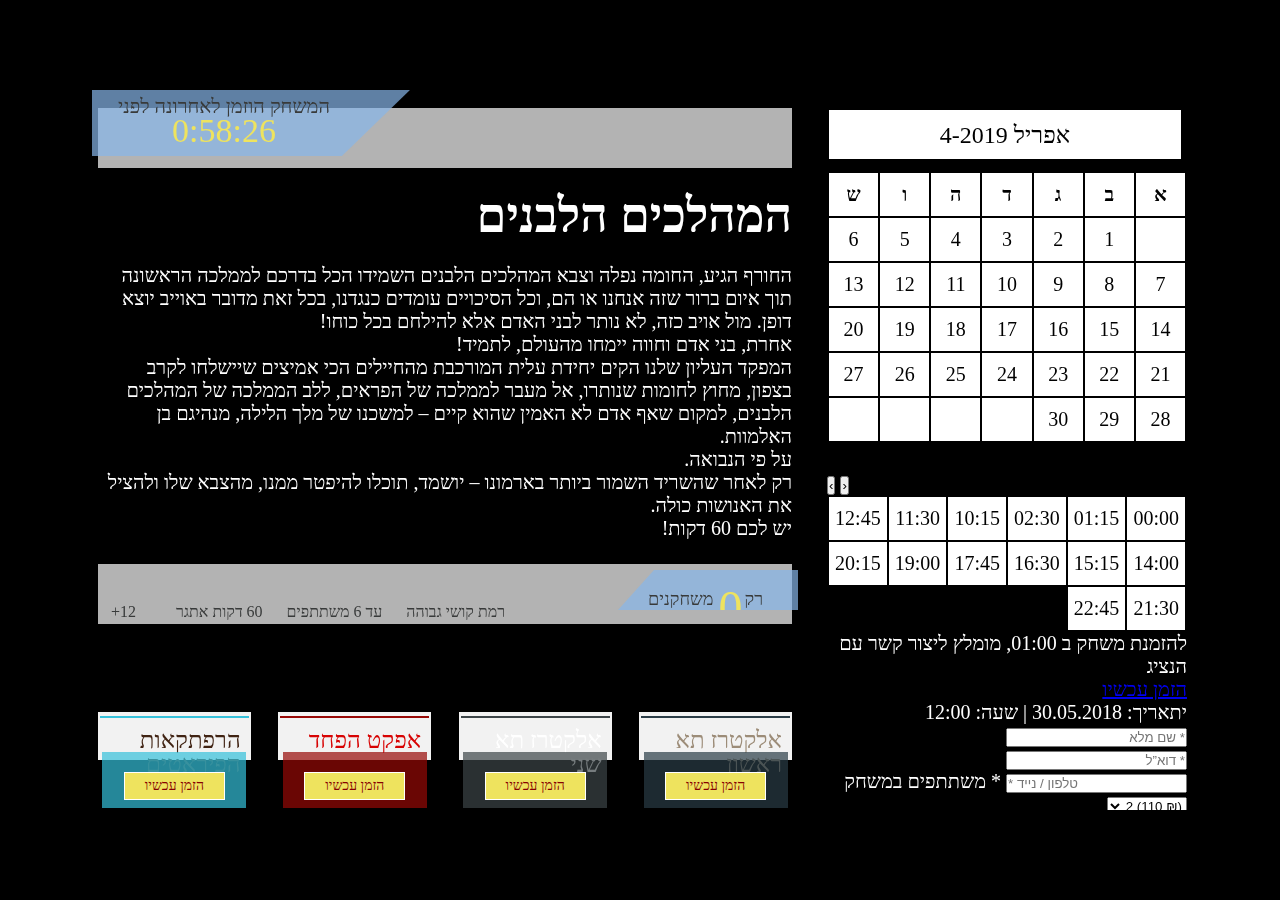
==== commit 5fd33320: "commit with copied styles not enought" ====
--- a/web/index.html
+++ b/web/index.html
@@ -5,6 +5,7 @@
     <title>Calendario</title>
     <link rel="stylesheet" type="text/css" href="css/admin-page.css"/>
     <link rel="stylesheet" type="text/css" href="css/style.css"/>
+    <link rel="stylesheet" type="text/css" href="css/main.css"/>
 
 
 </head>
@@ -14,8 +15,7 @@
 
     <!-- BG -->
     <div class="booking-popup-bg" style="display: block;">
-        <div class="booking-popup-image" style="background-image: url(" https:
-        //www.escapeilat.com/wp-content/uploads/2019/01/escape-gotgame1980x1080.jpg");">
+        <div class="booking-popup-image" style="background-image: url('https://www.escapeilat.com/wp-content/uploads/2019/01/escape-gotgame1980x1080.jpg');">
     </div>
     <div class="booking-popup-close"></div>
 </div>
--- a/web/css/main.css
+++ b/web/css/main.css
@@ -0,0 +1,757 @@
+html, body {
+  width: 100%;
+  height: auto;
+  padding: 0px;
+  margin: 0px;
+  font-family: 'assistantregular';
+  direction: rtl;
+  unicode-bidi: embed;
+  font-size: 20px;
+  background: #000;
+}
+
+.booking-popup-close {
+  width: 70px;
+  height: 29px;
+  background-image: url("images/add-review-popup-close.png");
+  background-repeat: no-repeat;
+  position: absolute;
+  left: calc(50% - 542px);
+  top: 25px;
+  cursor: pointer;
+}
+
+.booking-popup-image {
+  background-image: url("images/booking-popup-bg.jpg");
+  background-repeat: no-repeat;
+  background-position: center;
+  background-size: 100% auto;
+  filter: progid:DXImageTransform.Microsoft.Alpha(opacity=35);
+  -moz-opacity: 0.35;
+  -khtml-opacity: 0.35;
+  opacity: 0.35;
+  height: 100%;
+  width: 100%;
+}
+
+.booking-popup {
+  height: 80%;
+  min-height: 500px;
+  width: 1095px;
+  position: fixed;
+  z-index: 9999;
+  top: 10%;
+  /* top: calc(50% - 250px); */
+  left: calc(50% - 548px);
+  color: #fff;
+  overflow-y: visible;
+  overflow-x: hidden;
+  display: none;
+}
+
+.not-in-ie {
+  position: fixed;
+  z-index: 10000;
+  bottom: 0;
+  left: 0;
+  top: auto;
+  width: 90%;
+  padding-left: 5%;
+  padding-right: 5%;
+  padding-top: 20px;
+  padding-bottom: 20px;
+  background: rgba(151, 8, 5, 1);
+  color: #fff;
+  font-size: 32px;
+  text-align: center;
+  display: none;
+}
+
+.booking-popup-left {
+  width: 700px;
+  float: left;
+  position: relative;
+  margin-top: 18px;
+  padding-left: 6px;
+}
+
+.booking-popup-right {
+  padding-top: 18px;
+  width: 360px;
+  float: right;
+  position: relative;
+}
+
+@media (max-width: 1095px) {
+  .booking-popup-left, .booking-popup-right {
+    width: 100%;
+    float: none;
+  }
+}
+
+.booking-popup-left_top-strip {
+  background: rgba(255, 255, 255, 0.7);
+  width: 100%;
+  height: 60px;
+}
+
+.last-booking {
+  -webkit-clip-path: polygon(0 0, 100% 0, 79% 100%, 0% 100%);
+  clip-path: polygon(0 0, 100% 0, 79% 100%, 0% 100%);
+  background: rgba(151, 8, 5, 0.7);
+  position: absolute;
+  top: -18px;
+  left: -6px;
+  padding-left: 32px;
+  padding-right: 80px;
+  font-family: 'assistantlight';
+  text-align: center;
+  padding-top: 5px;
+  background-repeat: no-repeat;
+}
+
+@media (max-width: 768px) {
+  .last-booking {
+    font-size: 16px;
+  }
+}
+
+.last-booking_yellow {
+  font-size: 34px;
+  font-family: 'assistantextrabold';
+  line-height: 26px;
+  padding-bottom: 12px;
+  color: #eee35e;
+}
+
+@media (max-width: 768px) {
+  .last-booking_yellow {
+    font-size: 24px;
+    line-height: 26px;
+  }
+}
+
+.is-discount {
+  -webkit-clip-path: polygon(16% 0, 100% 0, 100% 100%, 0% 100%);
+  clip-path: polygon(16% 0, 100% 0, 100% 100%, 0% 100%);
+  height: 40px;
+  line-height: 40px;
+  background: rgba(215, 3, 3, 0.7);
+  position: absolute;
+  top: -2px;
+  right: -2px;
+  padding-left: 60px;
+  padding-right: 35px;
+  font-family: 'assistantextrabold';
+  text-align: center;
+  display: none;
+}
+
+.booking-popup-left h2 {
+  font-size: 48px;
+  line-height: 1em;
+  margin-top: 24px;
+  margin-bottom: 24px;
+}
+
+@media (max-width: 768px) {
+  .booking-popup-left h2 {
+    font-size: 32px;
+    margin-top: 16px;
+    margin-bottom: 16px;
+  }
+}
+
+@media (max-width: 768px) {
+  .room-booking-description {
+    font-size: 14px;
+    line-height: 16px;
+  }
+}
+
+strong {
+  font-family: 'assistantbold';
+  font-weight: normal;
+}
+
+@media (max-width: 600px) {
+  .booking-popup-left_bottom-strip {
+    padding-right: 0px;
+    justify-content: center;
+  }
+}
+
+
+@media (max-width: 768px) {
+  .booking-popup-left_bottom-strip {
+    padding-right: 200px;
+    width: auto;
+    font-size: 15px;
+  }
+}
+
+.booking-popup-left_bottom-strip {
+  background: rgba(255, 255, 255, 0.7);
+  width: auto;
+  height: 60px;
+  margin-top: 24px;
+  display: flex;
+  align-items: center;
+  font-size: 16px;
+  font-family: 'assistantlight';
+  padding-right: 275px;
+}
+
+@media (max-width: 768px) {
+  .booking-popup-left_bottom-strip {
+    font-size: 15px;
+  }
+}
+
+.booking-popup-left_bottom-strip {
+  background: rgba(255, 255, 255, 0.7);
+  width: auto;
+  height: 60px;
+  margin-top: 24px;
+  display: flex;
+  align-items: center;
+  font-size: 16px;
+  font-family: 'assistantlight';
+  padding-right: 275px;
+}
+
+.booking-popup-left_bottom-strip > div {
+  margin-left: 12px;
+  margin-right: 12px;
+  line-height: 1em;
+  text-align: center;
+}
+
+img.order-icon {
+  display: none;
+}
+
+@media (max-width: 768px) {
+  .booking-popup-left_bottom-strip img {
+    height: 24px;
+  }
+}
+
+.booking-popup-left_bottom-strip img {
+  display: block;
+  margin-left: auto;
+  margin-right: auto;
+  height: 30px;
+  width: auto;
+  margin-bottom: 5px;
+}
+
+.room-time {
+  background-size: contain;
+}
+
+.booking-popup-left_bottom-strip > div.room-age-info {
+  margin-right: 28px;
+}
+
+@media (max-width: 600px) {
+  .boking-percent-without-help {
+    display: none;
+  }
+}
+
+
+@media (max-width: 768px) {
+  .boking-percent-without-help {
+    font-size: 16px;
+    width: 140px;
+    padding-left: 50px;
+  }
+}
+
+.boking-percent-without-help {
+  width: 180px;
+  height: 32px;
+  background: rgba(134, 0, 0, 0.7);
+  -webkit-clip-path: polygon(20% 0%, 100% 0, 100% 100%, 0% 100%);
+  clip-path: polygon(20% 0%, 100% 0, 100% 100%, 0% 100%);
+  padding-left: 60px;
+  padding-right: 35px;
+  padding-top: 20px;
+  padding-bottom: 20px;
+  line-height: 1em;
+  display: flex;
+  position: relative;
+  margin-top: -54px;
+  margin-right: -6px;
+  font-size: 18px;
+}
+
+.boking-percent-right span {
+  color: #eee35e;
+}
+
+@media (max-width: 768px) {
+  .boking-percent-center {
+    font-size: 32px;
+    line-height: 22px;
+  }
+}
+
+.boking-percent-center {
+  font-size: 48px;
+  font-family: 'assistantextrabold';
+  color: #eee35e;
+  line-height: 36px;
+  padding-left: 5px;
+  padding-right: 2px;
+}
+
+.booking-other-rooms {
+  display: flex;
+  justify-content: space-between;
+  flex-wrap: wrap;
+  padding-top: 32px;
+}
+
+.booking-other-room-block {
+  margin-top: 70px;
+}
+
+@media (max-width: 650px) {
+  .booking-other-room-block {
+    width: 45%;
+    margin-bottom: 20px;
+  }
+}
+
+.booking-other-room-block {
+  background: rgba(255, 255, 255, 0.95);
+  padding: 2px;
+  width: 22%;
+  position: relative;
+}
+
+.booking-other-room-thumb {
+  padding-bottom: 2px;
+}
+
+.booking-other-room-block img {
+  width: 100%;
+  height: auto;
+  display: block;
+}
+
+@media (max-width: 650px) {
+  .booking-other-room-title {
+    padding-bottom: 0px;
+    text-align: center;
+    font-size: 16px;
+  }
+}
+
+.booking-other-room-title {
+  padding-left: 8px;
+  padding-right: 8px;
+  font-size: 24px;
+  font-family: 'assistantbold';
+  padding-bottom: 24px;
+  height: 40px;
+  color: #000;
+  line-height: 1em;
+  padding-top: 10px;
+}
+
+@media (max-width: 650px) {
+  .booking-other-room-button-wrapper {
+    padding-bottom: 15px;
+  }
+}
+
+
+@media (max-width: 768px) {
+  .booking-other-room-button-wrapper {
+    padding-top: 0px;
+    padding-bottom: 0px;
+    width: auto;
+    background: none !important;
+    position: static;
+    margin-left: auto;
+    margin-right: auto;
+  }
+}
+
+.booking-other-room-button-wrapper {
+  padding-top: 20px;
+  padding-bottom: 8px;
+  width: 144px;
+  text-align: center;
+  background: rgba(255, 255, 255, 0.7);
+  position: absolute;
+  bottom: -48px;
+  left: 50%;
+  margin-left: -72px;
+}
+
+.booking-other-room-button {
+  display: inline-block;
+  text-align: center;
+  text-decoration: none;
+  background-color: #eee35e;
+  color: #860000;
+  font-size: 14px;
+  font-family: 'assistantbold';
+  cursor: pointer;
+  -webkit-transition: .3s;
+  -moz-transition: .3s;
+  -o-transition: .3s;
+  transition: .3s;
+  background-repeat: no-repeat;
+  background-position: center;
+  padding-left: 20px;
+  padding-right: 20px;
+  padding-top: 5px;
+  padding-bottom: 5px;
+  border: 1px solid #fff;
+}
+
+.booking-other-room-block {
+  margin-top: 70px;
+}
+
+.other-883, .other-905, .other-27, .other-32, .other-35 {
+  display: block !important;
+}
+
+@media (max-width: 650px) {
+  .booking-other-room-block {
+    width: 45%;
+    margin-bottom: 20px;
+  }
+}
+
+.booking-other-room-block {
+  background: rgba(255, 255, 255, 0.95);
+  padding: 2px;
+  width: 22%;
+  position: relative;
+}
+
+.booking-other-room-thumb {
+  padding-bottom: 2px;
+}
+
+.booking-other-room-block img {
+  width: 100%;
+  height: auto;
+  display: block;
+}
+
+@media (max-width: 650px) {
+  .booking-other-room-title {
+    padding-bottom: 0px;
+    text-align: center;
+    font-size: 16px;
+  }
+}
+
+.booking-other-room-title {
+  padding-left: 8px;
+  padding-right: 8px;
+  font-size: 24px;
+  font-family: 'assistantbold';
+  padding-bottom: 24px;
+  height: 40px;
+  color: #000;
+  line-height: 1em;
+  padding-top: 10px;
+}
+
+@media (max-width: 650px) {
+  .booking-other-room-button-wrapper {
+    padding-bottom: 15px;
+  }
+}
+
+
+@media (max-width: 768px) {
+  .booking-other-room-button-wrapper {
+    padding-top: 0px;
+    padding-bottom: 0px;
+    width: auto;
+    background: none !important;
+    position: static;
+    margin-left: auto;
+    margin-right: auto;
+  }
+}
+
+.booking-other-room-button-wrapper {
+  padding-top: 20px;
+  padding-bottom: 8px;
+  width: 144px;
+  text-align: center;
+  background: rgba(255, 255, 255, 0.7);
+  position: absolute;
+  bottom: -48px;
+  left: 50%;
+  margin-left: -72px;
+}
+
+.booking-other-room-block {
+  margin-top: 70px;
+  background: rgba(255, 255, 255, 0.95);
+  padding: 2px;
+  width: 22%;
+  position: relative;
+}
+
+.booking-other-room-thumb {
+  padding-bottom: 2px;
+}
+
+.booking-other-room-block img {
+  width: 100%;
+  height: auto;
+  display: block;
+}
+
+@media (max-width: 650px) {
+  .booking-other-room-title {
+    padding-bottom: 0px;
+    text-align: center;
+    font-size: 16px;
+  }
+}
+
+.booking-other-room-title {
+  padding-left: 8px;
+  padding-right: 8px;
+  font-size: 24px;
+  font-family: 'assistantbold';
+  padding-bottom: 24px;
+  height: 40px;
+  color: #000;
+  line-height: 1em;
+  padding-top: 10px;
+}
+
+@media (max-width: 650px) {
+  .booking-other-room-button-wrapper {
+    padding-bottom: 15px;
+  }
+}
+
+@media (max-width: 768px) {
+  .booking-other-room-button-wrapper {
+    padding-top: 0px;
+    padding-bottom: 0px;
+    width: auto;
+    background: none !important;
+    position: static;
+    margin-left: auto;
+    margin-right: auto;
+  }
+}
+
+.booking-other-room-button-wrapper {
+  padding-top: 20px;
+  padding-bottom: 8px;
+  width: 144px;
+  text-align: center;
+  background: rgba(255, 255, 255, 0.7);
+  position: absolute;
+  bottom: -48px;
+  left: 50%;
+  margin-left: -72px;
+}
+
+.booking-other-room-block.other-27 .booking-other-room-title {
+  color: #d70303 !important;
+}
+
+@media (max-width: 650px) {
+  .booking-other-room-title {
+    padding-bottom: 0px;
+    text-align: center;
+    font-size: 16px;
+  }
+}
+
+.booking-other-room-title {
+  padding-left: 8px;
+  padding-right: 8px;
+  font-size: 24px;
+  font-family: 'assistantbold';
+  padding-bottom: 24px;
+  height: 40px;
+  color: #000;
+  line-height: 1em;
+  padding-top: 10px;
+}
+
+@media (max-width: 650px) {
+  .booking-other-room-button-wrapper {
+    padding-bottom: 15px;
+  }
+}
+
+@media (max-width: 768px) {
+  .booking-other-room-button-wrapper {
+    padding-top: 0px;
+    padding-bottom: 0px;
+    width: auto;
+    background: none !important;
+    position: static;
+    margin-left: auto;
+    margin-right: auto;
+  }
+}
+
+.booking-other-room-button-wrapper {
+  padding-top: 20px;
+  padding-bottom: 8px;
+  width: 144px;
+  text-align: center;
+  background: rgba(255, 255, 255, 0.7);
+  position: absolute;
+  bottom: -48px;
+  left: 50%;
+  margin-left: -72px;
+}
+
+.booking-other-room-block {
+  margin-top: 70px;
+}
+
+.booking-popup-right_preloader {
+  position: absolute;
+  width: 100%;
+  height: 100%;
+  background: rgba(0, 0, 0, 0.75);
+  background-image: url(images/circle-loader.gif);
+  background-repeat: no-repeat;
+  background-position: center;
+  z-index: 9999;
+  background-size: 100px auto;
+}
+
+.no-js .owl-carousel, .owl-carousel.owl-loaded {
+  display: block;
+}
+
+.owl-carousel, .owl-stage-outer, .owl-stage {
+  direction: ltr;
+}
+
+.owl-carousel {
+  display: none;
+  width: 100%;
+  z-index: 1;
+}
+
+.owl-carousel, .owl-carousel .owl-item {
+  -webkit-tap-highlight-color: transparent;
+  position: relative;
+}
+
+.owl-carousel .owl-stage-outer {
+  position: relative;
+  overflow: hidden;
+  -webkit-transform: translate3d(0, 0, 0);
+}
+
+.owl-carousel, .owl-stage-outer, .owl-stage {
+  direction: ltr;
+}
+
+.owl-height {
+  transition: height .5s ease-in-out;
+}
+
+.owl-carousel .owl-stage {
+  position: relative;
+  -ms-touch-action: pan-Y;
+  touch-action: manipulation;
+  -moz-backface-visibility: hidden;
+}
+
+.owl-carousel, .owl-stage-outer, .owl-stage {
+  direction: ltr;
+}
+
+.owl-carousel .owl-item {
+  min-height: 1px;
+  float: left;
+  -webkit-backface-visibility: hidden;
+  -webkit-touch-callout: none;
+}
+
+.owl-carousel .owl-item, .owl-carousel .owl-wrapper {
+  -webkit-backface-visibility: hidden;
+  -moz-backface-visibility: hidden;
+  -ms-backface-visibility: hidden;
+  -webkit-transform: translate3d(0, 0, 0);
+  -moz-transform: translate3d(0, 0, 0);
+  -ms-transform: translate3d(0, 0, 0);
+}
+
+.owl-carousel, .owl-carousel .owl-item {
+  -webkit-tap-highlight-color: transparent;
+  position: relative;
+}
+
+.owl-carousel, .owl-carousel .owl-item {
+  -webkit-tap-highlight-color: transparent;
+  position: relative;
+}
+
+@media (max-width: 768px) {
+  select, .booking-monthname {
+    font-size: 22px;
+    padding-top: 10px;
+    padding-bottom: 9px;
+    margin-top: 10px;
+  }
+}
+
+.booking-monthname {
+  width: calc(100% - 4px);
+  background-color: #fff;
+  line-height: 1em;
+  padding-top: 13px;
+  padding-bottom: 12px;
+  font-size: 24px;
+  color: #000;
+  text-align: center;
+  margin-bottom: 10px;
+  border: 2px solid #000;
+}
+
+.booking-popup-right table {
+  direction: rtl;
+  width: 100%;
+  border-collapse: collapse;
+  table-layout: fixed;
+}
+
+@media (max-width: 768px) {
+  .booking-popup-right table th, .booking-popup-right table td {
+    font-size: 18px;
+  }
+}
+
+.booking-popup-right table th {
+  color: #c0c0c0;
+  font-family: 'assistantbold';
+}
+
+.booking-popup-right table th, .booking-popup-right table td {
+  border: 2px solid #000;
+  padding-top: 10px;
+  padding-bottom: 10px;
+  color: #000;
+  background-color: #fff;
+  text-align: center;
+}
+
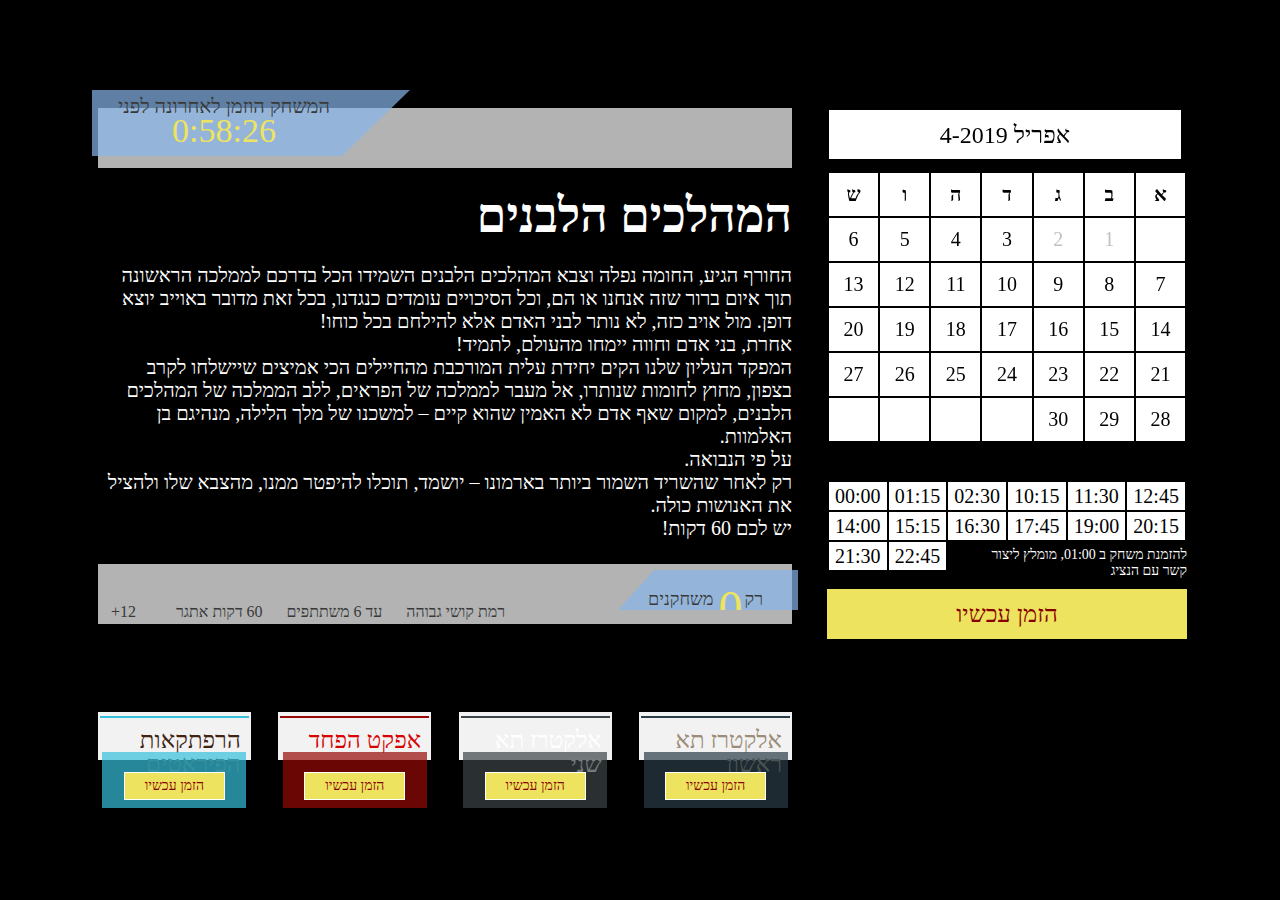
==== commit feb96f5c: "commit with copied styles" ====
--- a/web/index.html
+++ b/web/index.html
@@ -5,6 +5,7 @@
     <title>Calendario</title>
     <link rel="stylesheet" type="text/css" href="css/admin-page.css"/>
     <link rel="stylesheet" type="text/css" href="css/style.css"/>
+    <link rel="stylesheet" type="text/css" href="css/style2.css"/>
     <link rel="stylesheet" type="text/css" href="css/main.css"/>
 
 
--- a/web/css/style2.css
+++ b/web/css/style2.css
@@ -0,0 +1,5938 @@
+/*
+Theme Name: Escape Quest
+*/
+
+/**
+ * Owl Carousel v2.3.3
+ * Copyright 2013-2018 David Deutsch
+ * Licensed under: SEE LICENSE IN https://github.com/OwlCarousel2/OwlCarousel2/blob/master/LICENSE
+ */
+.owl-carousel,.owl-carousel .owl-item{-webkit-tap-highlight-color:transparent;position:relative}.owl-carousel{display:none;width:100%;z-index:1}.owl-carousel .owl-stage{position:relative;-ms-touch-action:pan-Y;touch-action:manipulation;-moz-backface-visibility:hidden}.owl-carousel .owl-stage:after{content:".";display:block;clear:both;visibility:hidden;line-height:0;height:0}.owl-carousel .owl-stage-outer{position:relative;overflow:hidden;-webkit-transform:translate3d(0,0,0)}.owl-carousel .owl-item,.owl-carousel .owl-wrapper{-webkit-backface-visibility:hidden;-moz-backface-visibility:hidden;-ms-backface-visibility:hidden;-webkit-transform:translate3d(0,0,0);-moz-transform:translate3d(0,0,0);-ms-transform:translate3d(0,0,0)}.owl-carousel .owl-item{min-height:1px;float:left;-webkit-backface-visibility:hidden;-webkit-touch-callout:none}.owl-carousel .owl-item img{display:block;width:100%}.owl-carousel .owl-dots.disabled,.owl-carousel .owl-nav.disabled{display:none}.no-js .owl-carousel,.owl-carousel.owl-loaded{display:block}.owl-carousel .owl-dot,.owl-carousel .owl-nav .owl-next,.owl-carousel .owl-nav .owl-prev{cursor:pointer;-webkit-user-select:none;-khtml-user-select:none;-moz-user-select:none;-ms-user-select:none;user-select:none}.owl-carousel .owl-nav button.owl-next,.owl-carousel .owl-nav button.owl-prev,.owl-carousel button.owl-dot{background:0 0;color:inherit;border:none;padding:0!important;font:inherit}.owl-carousel.owl-loading{opacity:0;display:block}.owl-carousel.owl-hidden{opacity:0}.owl-carousel.owl-refresh .owl-item{visibility:hidden}.owl-carousel.owl-drag .owl-item{-ms-touch-action:none;touch-action:none;-webkit-user-select:none;-moz-user-select:none;-ms-user-select:none;user-select:none}.owl-carousel.owl-grab{cursor:move;cursor:grab}.owl-carousel.owl-rtl{direction:rtl}.owl-carousel.owl-rtl .owl-item{float:right}.owl-carousel .animated{animation-duration:1s;animation-fill-mode:both}.owl-carousel .owl-animated-in{z-index:0}.owl-carousel .owl-animated-out{z-index:1}.owl-carousel .fadeOut{animation-name:fadeOut}@keyframes fadeOut{0%{opacity:1}100%{opacity:0}}.owl-height{transition:height .5s ease-in-out}.owl-carousel .owl-item .owl-lazy{opacity:0;transition:opacity .4s ease}.owl-carousel .owl-item img.owl-lazy{transform-style:preserve-3d}.owl-carousel .owl-video-wrapper{position:relative;height:100%;background:#000}.owl-carousel .owl-video-play-icon{position:absolute;height:80px;width:80px;left:50%;top:50%;margin-left:-40px;margin-top:-40px;background:url(owl.video.play.png) no-repeat;cursor:pointer;z-index:1;-webkit-backface-visibility:hidden;transition:transform .1s ease}.owl-carousel .owl-video-play-icon:hover{-ms-transform:scale(1.3,1.3);transform:scale(1.3,1.3)}.owl-carousel .owl-video-playing .owl-video-play-icon,.owl-carousel .owl-video-playing .owl-video-tn{display:none}.owl-carousel .owl-video-tn{opacity:0;height:100%;background-position:center center;background-repeat:no-repeat;background-size:contain;transition:opacity .4s ease}.owl-carousel .owl-video-frame{position:relative;z-index:1;height:100%;width:100%}
+
+
+
+
+
+@font-face {
+  font-family: 'assistantbold';
+  src: url('fonts/assistant-bold-webfont.eot');
+  src: url('fonts/assistant-bold-webfont.eot?#iefix') format('embedded-opentype'),
+  url('fonts/assistant-bold-webfont.woff2') format('woff2'),
+  url('fonts/assistant-bold-webfont.woff') format('woff'),
+  url('fonts/assistant-bold-webfont.ttf') format('truetype'),
+  url('fonts/assistant-bold-webfont.svg#assistantbold') format('svg');
+  font-weight: normal;
+  font-style: normal;
+
+}
+
+
+
+
+@font-face {
+  font-family: 'assistantextrabold';
+  src: url('fonts/assistant-extrabold-webfont.eot');
+  src: url('fonts/assistant-extrabold-webfont.eot?#iefix') format('embedded-opentype'),
+  url('fonts/assistant-extrabold-webfont.woff2') format('woff2'),
+  url('fonts/assistant-extrabold-webfont.woff') format('woff'),
+  url('fonts/assistant-extrabold-webfont.ttf') format('truetype'),
+  url('fonts/assistant-extrabold-webfont.svg#assistantextrabold') format('svg');
+  font-weight: normal;
+  font-style: normal;
+
+}
+
+
+
+
+@font-face {
+  font-family: 'assistantextralight';
+  src: url('fonts/assistant-extralight-webfont.eot');
+  src: url('fonts/assistant-extralight-webfont.eot?#iefix') format('embedded-opentype'),
+  url('fonts/assistant-extralight-webfont.woff2') format('woff2'),
+  url('fonts/assistant-extralight-webfont.woff') format('woff'),
+  url('fonts/assistant-extralight-webfont.ttf') format('truetype'),
+  url('fonts/assistant-extralight-webfont.svg#assistantextralight') format('svg');
+  font-weight: normal;
+  font-style: normal;
+
+}
+
+
+
+
+@font-face {
+  font-family: 'assistantlight';
+  src: url('fonts/assistant-light-webfont.eot');
+  src: url('fonts/assistant-light-webfont.eot?#iefix') format('embedded-opentype'),
+  url('fonts/assistant-light-webfont.woff2') format('woff2'),
+  url('fonts/assistant-light-webfont.woff') format('woff'),
+  url('fonts/assistant-light-webfont.ttf') format('truetype'),
+  url('fonts/assistant-light-webfont.svg#assistantlight') format('svg');
+  font-weight: normal;
+  font-style: normal;
+
+}
+
+
+
+
+@font-face {
+  font-family: 'assistantregular';
+  src: url('fonts/assistant-regular-webfont.eot');
+  src: url('fonts/assistant-regular-webfont.eot?#iefix') format('embedded-opentype'),
+  url('fonts/assistant-regular-webfont.woff2') format('woff2'),
+  url('fonts/assistant-regular-webfont.woff') format('woff'),
+  url('fonts/assistant-regular-webfont.ttf') format('truetype'),
+  url('fonts/assistant-regular-webfont.svg#assistantregular') format('svg');
+  font-weight: normal;
+  font-style: normal;
+
+}
+
+
+
+
+@font-face {
+  font-family: 'assistantsemibold';
+  src: url('fonts/assistant-semibold-webfont.eot');
+  src: url('fonts/assistant-semibold-webfont.eot?#iefix') format('embedded-opentype'),
+  url('fonts/assistant-semibold-webfont.woff2') format('woff2'),
+  url('fonts/assistant-semibold-webfont.woff') format('woff'),
+  url('fonts/assistant-semibold-webfont.ttf') format('truetype'),
+  url('fonts/assistant-semibold-webfont.svg#assistantsemibold') format('svg');
+  font-weight: normal;
+  font-style: normal;
+
+}
+
+
+html {overflow-x: hidden;}
+
+
+html, body {
+
+  width:100%;
+  height:auto;
+  padding:0px;
+  margin:0px;
+  font-family: 'assistantregular';
+  direction: rtl;
+  unicode-bidi: embed;
+  font-size:20px;
+  background:#000;
+
+}
+
+
+a {
+
+  -webkit-transition: 0.3s;
+  -moz-transition: 0.3s;
+  -o-transition: 0.3s;
+  transition: 0.3s;
+
+}
+
+strong {
+
+  font-family: 'assistantbold';
+  font-weight:normal;
+
+}
+
+
+.clearfix {
+
+  clear:both;
+  display:block;
+
+}
+
+.container {
+
+  width:1095px;
+  clear:both;
+  margin-left:auto;
+  margin-right:auto;
+
+
+}
+
+
+.container.container-relative {
+
+  position:relative;
+
+}
+
+
+.header-bg {
+
+  width:100%;
+  height:100vh;
+  background-image:url(images/header-bg.jpg);
+  background-size:cover;
+  background-position:center;
+  background-color:#000;
+
+}
+
+
+.header-bg.without-discount {
+
+  background-image:none;
+
+}
+
+
+
+ul.menu {
+
+  list-style-type:none;
+  width:750px;
+  float:right;
+  position:absolute;
+  top:0;
+  display:flex;
+  justify-content:space-between;
+  margin-top:0px;
+  margin-bottom:0px;
+  padding:16px 0px 0px 0px;
+  right:0;
+  z-index:9998;
+
+}
+
+ul.menu li {
+
+  list-style-type:none;
+  display:inline-block;
+  width: 116px;
+  text-align: center;
+
+}
+
+
+ul.menu li a {
+
+  text-decoration:none;
+  color:#fff;
+  font-size:18px;
+  line-height:1em;
+  padding-top:22px;
+  padding-bottom:14px;
+  background-repeat:no-repeat;
+  background-position:bottom center;
+
+}
+
+ul.menu li a:hover {
+
+  color:#eee35e;
+  background-image:url(images/menu-li-a-hover.png);
+  font-family: 'assistantbold';
+
+}
+
+
+ul.menu-social {
+
+  list-style-type:none;
+  width:750px;
+  float:right;
+  position:absolute;
+  top:90px;
+  margin-top:0px;
+  margin-bottom:0px;
+  padding:0px 23px 0px 0px;
+  right:0;
+
+}
+
+
+ul.menu-social li {
+
+  display:inline-block;
+  padding-left:25px;
+
+}
+
+ul.menu-social li a {
+
+  color:#fff;
+  text-decoration:none;
+  font-size:18px;
+
+}
+
+ul.menu-social li a:hover {
+
+  color:#eee35e;
+
+}
+
+.menu-item a.menu-image-title-after.menu-image-not-hovered img, .menu-item a.menu-image-hovered.menu-image-title-after .menu-image-hover-wrapper {
+
+  padding-right:0px !important;
+  padding-left:10px;
+
+}
+
+
+.logo {
+
+  position:absolute;
+  top:32px;
+  left:calc(50% - 620px);
+  width:244px;
+  height:auto;
+  z-index:1;
+
+}
+
+
+.image-number {
+
+  position:absolute;
+  top:25%;
+  left:50%;
+  margin-left:-96px;
+
+}
+
+.header-h1 {
+
+  width:1000px;
+  position:absolute;
+  top:36%;
+  left:50%;
+  margin-left:-500px;
+  font-size:72px;
+  text-align:center;
+  font-family: 'assistantbold';
+  color:#fff;
+  line-height:1em;
+  text-shadow: 2px 2px 14px rgba(0, 0, 0, 1);
+
+}
+
+.header-button {
+
+  width:215px;
+  padding-right:100px;
+  height:57px;
+  background-image:url(images/header-button.png);
+  background-repeat:no-repeat;
+  background-position:center;
+  background-size:contain;
+  display:block;
+  position:absolute;
+  left:50%;
+  margin-left:-160px;
+  bottom:18%;
+  color:#860000;
+  text-decoration:none;
+  line-height:57px;
+  font-size:34px;
+  font-family: 'assistantbold';
+
+}
+
+.header-button:hover {
+
+  background-image:url(images/room-button-hover.png);
+  color:#fff;
+
+}
+
+
+.rooms-container {
+
+  padding-top:130px;
+  padding-bottom:380px;
+  background-size:100% auto;
+  background-position:top center;
+  background: url(images/rooms-container.jpg) repeat-y;
+
+}
+
+
+.rooms-container-top {
+
+  height:170px;
+  background-size:100% auto;
+  background-position:bottom center;
+  background: url(images/rooms-container-top.jpg) no-repeat;
+
+}
+
+
+.h2-call {
+
+  text-align:center;
+  margin:0px;
+  padding:0px;
+  color:#fff;
+  line-height:1em;
+  font-size:115px;
+  font-family: 'assistantbold';
+
+}
+
+.h2-contacts {
+
+  padding-top:190px;
+  padding-bottom:110px;
+
+}
+
+
+.h2-reviews {
+
+  padding-top:230px;
+  padding-bottom:20px;
+
+}
+
+
+.h2-feedback {
+
+  padding-top:120px;
+
+}
+
+
+.room-wrapper {
+
+  padding:32px;
+  background:rgba(255,255,255,0.7);
+  margin-top:280px;
+  position:relative;
+  /*min-height:420px;*/
+  min-height:387px;
+  width:calc(100% - 64px);
+
+}
+
+
+.room-wrapper h3 {
+
+  margin-top:0px;
+  margin-bottom:0px;
+  padding:0px;
+  font-size:48px;
+  font-family: 'assistantbold';
+  line-height:1em;
+  width:260px;
+
+}
+
+.room-wrapper h3.room-title, .room-wrapper h3.room-title-visible {
+
+  /*margin-top:32px;*/
+  margin-top:0px;
+
+}
+
+
+.room-excerpt {
+
+  width:280px;
+  margin-top:32px;
+  line-height:1.1em;
+  padding-bottom:60px;
+  font-size:18px;
+
+}
+
+.room-content {
+
+  display:none;
+
+}
+
+
+.room-thumb {
+
+  position:absolute;
+  right:200px;
+  bottom:-28px;
+  z-index:3;
+
+}
+
+
+.room-button {
+
+  width:220px;
+  padding-right:100px;
+  height:57px;
+  background-image:url(images/room-button.png);
+  background-repeat:no-repeat;
+  background-position:center;
+  display:block;
+  position:absolute;
+  left:45px;
+  bottom:0;
+  color:#860000;
+  text-decoration:none;
+  line-height:57px;
+  font-size:34px;
+  font-family: 'assistantbold';
+  z-index:6;
+
+}
+
+.room-button:hover {
+
+  background-image:url(images/room-button-hover.png);
+  color:#fff;
+
+}
+
+#post-38 .room-button {display:none;}
+
+.room-time {
+
+  background-size:contain;
+
+}
+
+
+
+.room-options {
+
+  width:0px;
+  height:0px;
+  position:absolute;
+  top:-26px;
+  left:-4px;
+  border-style: solid;
+  border-width: 450px 360px 0 0;
+  z-index:0;
+
+}
+
+
+.room-options-text {
+
+  position:absolute;
+  top:-30px;
+  left:-4px;
+  color:#fff;
+  font-size:24px;
+  width:230px;
+  padding-top:50px;
+
+}
+
+.room-options-text ul, .room-options-text li {
+
+  list-style-type:none;
+
+}
+
+.room-options-text li {
+
+  padding-right:25px;
+  background-image:url(images/room-options-text-li.png);
+  background-repeat:no-repeat;
+  background-position:right center;
+  text-align:right;
+  margin-bottom:30px;
+  line-height:1em;
+  font-family: 'assistantextralight';
+
+}
+
+.room-options-text li:nth-child(1) {
+
+  margin-right:-55px;
+
+}
+
+.room-options-text li:nth-child(2) {
+
+  margin-right:-10px;
+
+}
+
+
+.room-options-text li:nth-child(3) {
+
+  margin-right:35px;
+
+}
+
+.room-options-text li:nth-child(4) {
+
+  margin-right:85px;
+
+}
+
+
+.room-info {
+
+  -webkit-clip-path: polygon(12.8% 0, 100% 0, 100% 100%, 0% 100%);
+  clip-path: polygon(12.8% 0, 100% 0, 100% 100%, 0% 100%);
+  width:575px;
+  height:90px;
+  position:absolute;
+  z-index:4;
+  right:-6px;
+  bottom:-20px;
+  display:flex;
+  font-size:16px;
+  font-family: 'assistantlight';
+
+}
+
+
+.room-info > div {
+
+  margin-left:35px;
+  margin-right:35px;
+
+}
+
+
+.room-info img {
+
+  display:block;
+  margin-left:auto;
+  margin-right:auto;
+
+}
+
+.room-info .room-time img {
+
+  margin-top:9px;
+  margin-bottom:7px;
+
+}
+
+.room-info .room-people img {
+
+  margin-top:16px;
+  margin-bottom:14px;
+
+}
+
+.room-info .room-complexity img {
+
+  margin-top:9px;
+  margin-bottom:7px;
+
+}
+
+
+.room-info .room-age-info {display:none;}
+
+
+.flag-image {
+
+  position:absolute;
+  top:-32px;
+  left:18px;
+
+}
+
+
+.room-age {
+
+  position:absolute;
+  top:16px;
+  left:70px;
+  z-index:5;
+  font-size:24px;
+  font-family: 'assistantbold';
+  line-height:1em;
+  width:36px;
+  text-align:center;
+
+}
+
+
+.room-new {
+
+  position:absolute;
+  top:-2px;
+  right:-2px;
+
+}
+
+.new-text {
+
+  position:absolute;
+  top:0;
+  right:0;
+  font-size:24px;
+  font-family: 'assistantbold';
+  color:#fff;
+  width:100px;
+  text-align:center;
+
+}
+
+
+#post-38 .room-options-text, #post-35 .room-options-text {
+
+  color:#000;
+
+}
+
+
+#post-41 .room-thumb {
+
+  bottom:-82px;
+  height:auto;
+  width:910px;
+
+}
+
+#post-41 .room-thumb img {
+
+  width:100%;
+  height:auto;
+
+}
+
+#post-41 .room-options {
+
+  border-width: 465px 372px 0 0;
+
+}
+
+
+#post-38 .room-options-text li {
+
+  background-image: url(images/room-options-text-li-white.png);
+
+}
+
+
+.contacts-left {
+
+  width:670px;
+  float:left;
+  position:relative;
+
+}
+
+
+.contacts-right {
+
+  width:320px;
+  float:right;
+  padding:60px 40px 15px 40px;
+  background:rgba(0,0,0,0.7);
+  color:#fff;
+  font-family: 'assistantlight';
+
+}
+
+
+.contacts-right h3 {
+
+  margin-top:0px;
+  margin-bottom:0px;
+  font-size:48px;
+  line-height:1.1em;
+  font-family: 'assistantbold';
+
+}
+
+
+.bg-contacts {
+
+  background-image:url(images/bg-contacts.png);
+  background-position:center;
+  background-repeat:repeat-x;
+  background-size:contain;
+
+}
+
+
+.bg-reviews {
+
+  background-image:url(images/pinky.png);
+  background-position:center;
+  background-repeat:repeat-x;
+  background-size:contain;
+  padding-bottom:130px;
+
+}
+
+
+.bg-about {
+
+  background-image:url(images/blinky.png);
+  background-position:center;
+  background-repeat:repeat-x;
+  background-size:contain;
+  padding-bottom:120px;
+
+}
+
+
+.bg-feedback {
+
+  background-image:url(images/greeny.png);
+  background-position:center bottom;
+  background-repeat:repeat-x;
+  background-size:contain;
+
+}
+
+
+.contacts-left img {
+
+  max-width:100%;
+  height:auto;
+  position:absolute;
+  top:0;
+  left:0;
+  z-index:0;
+
+}
+
+
+.contacts-triangle {
+
+  width: 0;
+  height: 0;
+  border-style: solid;
+  border-width: 0 0 575px 465px;
+  border-color: transparent transparent #000000 transparent;
+  -moz-opacity: 0.7;
+  -khtml-opacity: 0.7;
+  opacity: 0.7;
+  position:absolute;
+  bottom:0;
+  right:0;
+  z-index:1;
+
+}
+
+
+.contacts-text {
+
+  padding:88px 30px 40px 30px;
+  color:#fff;
+  padding-top:180px;
+  margin-top:40px;
+  font-size:24px;
+  position:relative;
+  z-index:2;
+
+}
+
+
+.contacts-text ul {
+
+  padding-right:0px;
+  list-style-type:none;
+
+}
+
+.contacts-text li {
+
+  background-image:url(images/contacts-text-ul.png);
+  background-repeat:no-repeat;
+  background-position:right center;
+  padding-right:25px;
+  margin-bottom:5px;
+
+}
+
+form {
+
+  direction:rtl;
+
+}
+
+
+input[type="text"], input[type="email"], input[type="tel"] {
+
+  height:50px;
+  -webkit-appearance:none;
+  box-shadow:none;
+  font-size:24px;
+  font-family: 'assistantextralight';
+  border:none;
+  margin-bottom:30px;
+  width:calc(100% - 15px);
+  padding-right:15px;
+  -webkit-border-radius: 0px;
+  -moz-border-radius: 0px;
+  border-radius: 0px;
+  border:1px solid #000;
+
+}
+
+#wpcf7-f47-p5-o1 > form > p:nth-child(4) > span.wpcf7-form-control-wrap.your-tel > input {
+
+  margin-bottom:0px;
+
+}
+
+
+input[type="submit"], button {
+
+  width:100%;
+  -webkit-appearance:none;
+  box-shadow:none;
+  -webkit-border-radius: 0px;
+  -moz-border-radius: 0px;
+  border-radius: 0px;
+  border:1px solid #fff;
+  background-color:#eee35e;
+  color:#860000;
+  font-size:24px;
+  font-family: 'assistantbold';
+  line-height:50px;
+  cursor:pointer;
+  -webkit-transition: 0.3s;
+  -moz-transition: 0.3s;
+  -o-transition: 0.3s;
+  transition: 0.3s;
+
+}
+
+
+input[type="submit"]:hover, button:hover {
+
+  background-color:#d70303;
+  color:#fff;
+
+}
+
+
+textarea {
+
+  border:1px solid #000;
+  font-size:24px;
+  font-family: 'assistantextralight';
+  width:calc(100% - 17px);
+  padding-right:15px;
+  height:115px;
+  padding-top:15px;
+  -webkit-border-radius: 0px;
+  -moz-border-radius: 0px;
+  border-radius: 0px;
+
+}
+
+
+select {
+
+  height:50px;
+  -webkit-appearance:none;
+  -moz-appearance:none;
+  box-shadow:none;
+  font-size:24px;
+  font-family: 'assistantextralight';
+  border:none;
+  margin-bottom:30px;
+  width:100%;
+  padding-right:15px;
+  -webkit-border-radius: 0px;
+  -moz-border-radius: 0px;
+  border-radius: 0px;
+  border:1px solid #000;
+  background-image:url(http://escapeilat.com/wp-content/uploads/2018/12/select-bg3.png);
+  background-position: left center;
+  background-repeat:no-repeat;
+
+}
+
+
+input[type="file"] {
+
+
+
+}
+
+
+
+label input[type="checkbox"], label input[type="radio"] {
+
+  visibility:hidden;
+  margin-left:10px;
+
+}
+
+
+.wpcf7-acceptance label, .booking-form label, .wpcf7-radio label, .feedback-checkbox label {
+
+  background-image:url(images/checkbox.png);
+  background-repeat:no-repeat;
+  background-position:center right;
+
+}
+
+
+.wpcf7-acceptance label.activelb, .booking-form label.activelb, .wpcf7-radio label.activelb, .feedback-checkbox label.activelb {
+
+  background-image:url(images/checkbox-active.png);
+
+}
+
+
+.feedback-wrapper .wpcf7-acceptance label.activelb, .feedback-checkbox label.activelb { background-image:url(images/checkbox-active-black.png); }
+
+
+.feedback-checkbox {
+
+  font-size: 18px;
+  font-family: 'assistantlight';
+
+}
+
+.feedback-checkbox input[type="checkbox"] {
+
+  display:inline-block;
+
+}
+
+.feedback-checkbox span.wpcf7-list-item {
+
+  margin-left:0px;
+  margin-right:0px;
+
+}
+
+
+span.wpcf7-not-valid-tip, div.wpcf7-validation-errors, div.wpcf7-acceptance-missing, div.wpcf7-mail-sent-ok {
+
+  font-family: 'assistantextralight';
+  margin-top:0px !important;
+
+}
+
+
+.container-relative {
+
+  position:relative;
+
+}
+
+
+.container-about {
+
+  padding-top:100px;
+
+}
+
+
+.about-wrapper {
+
+  background-color:#fff;
+  padding:60px 40px;
+  margin-top:90px;
+  position:relative;
+  -webkit-clip-path: polygon(0 0,100% 0,100% 100%,23% 100%,16% 83%,0 83%);
+  clip-path: polygon(0 0,100% 0,100% 100%,23% 100%,16% 83%,0 83%);
+
+}
+
+
+.about-icon {
+
+  width:148px;
+  height:148px;
+  position:absolute;
+  z-index:1;
+  left:50%;
+  margin-left:-74px;
+  top:230px;
+  background-image:url(images/about-icon.png);
+  background-position:center;
+  background-repeat:no-repeat;
+
+}
+
+.about-text {
+
+  float:right;
+  width:570px;
+  font-size:24px;
+  font-family: 'assistantlight';
+
+}
+
+.about-text h3 {
+
+  margin-top:0px;
+  margin-bottom:40px;
+  font-family: 'assistantbold';
+  font-size:48px;
+
+}
+
+
+.about-image {
+
+  float:left;
+  width:380px;
+
+}
+
+
+.about-image img {
+
+  width:100%;
+  height:auto;
+
+}
+
+
+.about-social {
+
+  -webkit-clip-path: polygon(0 0, 82% 0%, 100% 100%, 0% 100%);
+  clip-path: polygon(0 0, 82% 0%, 100% 100%, 0% 100%);
+  width:160px;
+  height:60px;
+  background:rgba(0,0,0,0.7);
+  position:absolute;
+  bottom:55px;
+  left:18px;
+  display:flex;
+  justify-content:space-around;
+  align-items:center;
+  padding-left:10px;
+  padding-right:50px;
+
+}
+
+
+.about-social a {
+
+  width:31px;
+  height:31px;
+  display:block;
+  background-repeat:no-repeat;
+
+}
+
+
+.s-1 {background-image:url(images/s-1.png);}
+
+.s-2 {background-image:url(images/s-2.png);}
+
+.s-3 {background-image:url(images/s-3.png);}
+
+.s-4 {background-image:url(images/s-4.png);}
+
+.s-1:hover {background-image:url(images/s-1-hover.png);}
+
+.s-2:hover {background-image:url(images/s-2-hover.png);}
+
+.s-3:hover {background-image:url(images/s-3-hover.png);}
+
+.s-4:hover {background-image:url(images/s-4-hover.png);}
+
+
+.feedback-icon {
+
+  width:148px;
+  height:148px;
+  position:absolute;
+  z-index:1;
+  left:50%;
+  margin-left:-74px;
+  top:270px;
+  background-image:url(images/feedback-icon.png);
+  background-position:center;
+  background-repeat:no-repeat;
+
+}
+
+
+.feedback-wrapper {
+
+  background-color:#fff;
+  padding:60px 16px 32px 16px;
+  margin-top:110px;
+  position:relative;
+  -webkit-clip-path: polygon(0 0,100% 0,100% 88%,53% 88%,43% 100%,0 100%);
+  clip-path: polygon(0 0,100% 0,100% 88%,53% 88%,43% 100%,0 100%);
+  display:flex;
+  justify-content:space-between;
+  font-size:24px;
+  font-family: 'assistantlight';
+
+}
+
+
+.feedback-wrapper h3 {
+
+  font-family: 'assistantbold';
+  font-size:46px;
+  margin-top:0px;
+  margin-bottom:24px;
+  line-height:1em;
+
+}
+
+@-moz-document url-prefix()
+{
+
+  .feedback-wrapper h3 {
+    font-size:44px;
+  }
+
+}
+
+
+.feedback-col {
+
+  margin-left:16px;
+  margin-right:16px;
+  flex-basis:315px;
+
+}
+
+
+.feedback-col-1 {
+
+  margin-top:-10px;
+
+}
+
+
+.feedback-col-2 {
+
+  margin-top:40px;
+
+}
+
+
+.feedback-col-3 {
+
+  margin-top:-10px;
+
+}
+
+
+.feedback-col-3 a {
+
+  color:#000;
+  text-decoration:none;
+
+}
+
+
+.feedback-wrapper iframe {
+
+  /*margin-top:19px;*/
+  border:1px solid #000 !important;
+
+}
+
+.feedback-wrapper table td {
+
+  padding-top:0px;
+  padding-bottom:20px;
+  display:inline-block;
+
+}
+
+
+.feedback-wrapper table td img {
+
+  margin-left:5px;
+  display:block;
+
+}
+
+
+.feedback-wrapper input[type="submit"], .feedback-wrapper button {
+
+  border:1px solid #000;
+  font-family: 'assistantregular';
+  margin-top:10px;
+
+}
+
+
+.fb_iframe_widget iframe {
+
+  margin-top:-10px !important;
+
+}
+
+
+.feedback-wrapper div.wpcf7-validation-errors, div.wpcf7-acceptance-missing {
+
+  display:none !important;
+
+}
+
+
+.feedback-social {
+
+  -webkit-clip-path: polygon(10% 0, 100% 0, 100% 100%, 0% 100%);
+  clip-path: polygon(10% 0, 100% 0, 100% 100%, 0% 100%);
+  width: 570px;
+  height: 60px;
+  background: rgba(0,0,0,0.7);
+  position: absolute;
+  bottom: 44px;
+  right: 32px;
+  display: flex;
+  justify-content: space-around;
+  align-items: center;
+  padding-left: 20px;
+  padding-right: 50px;
+
+}
+
+
+.feedback-social {
+
+  padding-right:40px;
+
+}
+
+
+
+.feedback-social ul.menu-social {
+
+  position:static;
+
+}
+
+
+footer {
+
+  position:relative;
+  height:130px;
+  margin-top:-130px;
+
+
+}
+
+
+.footer-black {
+
+  background:rgba(0,0,0,0.7);
+  border-top:1px solid #eee35e;
+  width:calc( 50% + 201px );
+  float:left;
+
+}
+
+
+
+footer ul.menu {
+
+  position:static;
+  width:700px;
+  float:right;
+  padding-bottom:20px;
+  margin-right:65px;
+
+}
+
+
+footer ul.menu li a {
+
+  background-position:top center;
+  background-position:center 6px;
+
+}
+
+
+footer ul.menu li a:hover {
+
+  background-image:url(images/menu-li-a-hover-footer.png);
+
+}
+
+.footer-text {
+
+  background:rgba(238,227,95,0.7);
+  text-align:center;
+  font-family: 'assistantlight';
+
+}
+
+
+.footer-text a {
+
+  color:#fff;
+
+}
+
+
+
+.footer-text ul, .footer-text li {
+
+  list-style-type:none;
+  margin:0px;
+  padding:18px 0px;
+
+}
+
+
+.footer-text p {
+
+  margin-top:0px;
+  margin-bottom:0px;
+
+}
+
+
+
+.footer-logo {
+
+  position:absolute;
+  top:-125px;
+  right:0px;
+  height:190px;
+  width:calc(50% - 155px);
+  background-image:url(images/footer-logo-bg.png);
+  background-position: left center;
+  background-repeat:no-repeat;
+
+}
+
+
+.footer-logo-text {
+
+  width:390px;
+  float:left;
+  color:#fff;
+  font-size:15px;
+
+}
+
+
+.footer-logo-text a {
+
+  color:#fff;
+
+}
+
+
+.footer-logo-text ul, .footer-logo-text li {
+
+  list-style-type:none;
+  padding:0px;
+  margin:0px;
+
+}
+
+
+.footer-logo-text img {
+
+  margin-top:10px;
+  margin-bottom:5px;
+
+}
+
+.footer-logo p {
+
+  margin-bottom:0px;
+
+}
+
+.footer-fix {
+
+  padding-right: 30px;
+
+}
+
+.owl-carousel, .owl-stage-outer, .owl-stage {
+
+  direction:ltr;
+
+}
+
+
+.owl-reviews {
+
+  margin-top:3px;
+
+}
+
+
+.owl-reviews .owl-reviews-content {
+
+  background-color:#fff;
+  /*height:305px;*/
+  -webkit-clip-path: polygon(0 0, 77% 0, 83% 21%, 100% 21%, 100% 100%, 21% 100%, 15% 100%, 0 100%);
+  clip-path: polygon(0 0,850px 0,920px 90px,100% 90px,100% 100%,230px 100%,143px 100%,0 100%);
+  text-align:center;
+  padding-left:160px;
+  padding-right:160px;
+  padding-top:96px;
+  padding-bottom:0px;
+  font-size:24px;
+
+}
+
+
+.owl-reviews .item {
+
+  padding-top:67px;
+
+}
+
+
+.owl-reviews-thumb {
+
+  width:135px;
+  height:135px;
+  border:6px solid #000;
+  position:absolute;
+  left:50%;
+  margin-left:-67px;
+  top:0px;
+  z-index:7;
+  -webkit-border-radius: 50%;
+  -moz-border-radius: 50%;
+  border-radius: 50%;
+  overflow:hidden;
+
+}
+
+
+.owl-reviews-thumb img {
+
+  width:100%;
+  height:auto;
+
+}
+
+
+.owl-carousel.owl-reviews .owl-item img.reviews-quote {
+
+  width:auto;
+  height:auto;
+  margin-left:auto;
+  margin-right:auto;
+
+
+}
+
+.guest-facebook-link {
+
+  font-family: 'assistantlight';
+  color:#c0c0c0;
+  text-decoration:none;
+
+}
+
+
+.owl-reviews-text {
+
+  line-height:1.5em;
+  font-family: 'assistantlight';
+
+}
+
+
+.owl-carousel .owl-nav .owl-prev {
+
+  color:transparent;
+  width:15px;
+  height:26px;
+  background-image:url(images/owl-prev.png);
+  background-repeat:no-repeat;
+  position:absolute;
+  left:0;
+  top:85%;
+
+}
+
+
+.owl-carousel.owl-reviews .owl-nav {
+
+  position:absolute;
+  left:10px;
+  bottom:46px;
+  background:rgba(0,0,0,0.7);
+  width:240px;
+  height:55px;
+  -webkit-clip-path: polygon(0 0, 81% 0, 100% 100%, 0% 100%);
+  clip-path: polygon(0 0, 81% 0, 100% 100%, 0% 100%);
+
+}
+
+.owl-carousel.owl-reviews .owl-nav button.owl-next, .owl-carousel.owl-reviews button.owl-prev {
+
+  color:#fff;
+  position:absolute;
+  top:0px;
+
+}
+
+
+.owl-carousel.owl-reviews .owl-nav button.owl-next {
+
+  background-image:url(images/owl-next.png);
+  background-repeat:no-repeat;
+  background-position:center;
+  width:10px;
+  height:15px;
+  display:inline-block;
+  right:60px;
+  top:20px;
+  color:transparent;
+  -webkit-transition: 0.3s;
+  -moz-transition: 0.3s;
+  -o-transition: 0.3s;
+  transition: 0.3s;
+  outline:none;
+
+}
+
+
+.owl-carousel.owl-reviews .owl-nav button.owl-next:hover {
+
+  background-image:url(images/owl-next-hover.png);
+
+}
+
+
+.owl-carousel.owl-reviews .owl-nav button.owl-prev {
+
+  background-image:url(images/owl-prev.png);
+  background-repeat:no-repeat;
+  background-position:center;
+  width:10px;
+  height:15px;
+  display:inline-block;
+  left:18px;
+  top:20px;
+  color:transparent;
+  -webkit-transition: 0.3s;
+  -moz-transition: 0.3s;
+  -o-transition: 0.3s;
+  transition: 0.3s;
+  outline:none;
+
+}
+
+
+.owl-carousel.owl-reviews .owl-nav button.owl-prev:hover {
+
+  background-image:url(images/owl-prev-hover.png);
+
+}
+
+
+.owl-carousel.owl-reviews .owl-dots {
+  counter-reset: dots;
+  color:#c0c0c0;
+  position:absolute;
+  width:110px;
+  height:32px;
+  left:54px;
+  bottom:62px;
+  z-index:11;
+  overflow:hidden;
+}
+
+
+.owl-carousel.owl-reviews .owl-dot {
+
+  display:inline-block;
+  width:36px;
+  text-decoration:underline;
+  font-size:24px;
+  outline:none;
+
+}
+
+.owl-carousel.owl-reviews .owl-dot.active {
+
+  color:#eee35e;
+  text-decoration:none;
+  font-size:28px;
+
+}
+
+
+.owl-carousel.owl-reviews .owl-dot:before {
+  counter-increment:dots;
+  content: counter(dots);
+}
+
+
+.reviews-count {
+
+  position:absolute;
+  top:426px;
+  left: 0px;
+  z-index:8;
+  line-height:1em;
+  padding:15px 35px 10px 20px;
+  background:#000;
+  color:#fff;
+  -webkit-clip-path: polygon(0 0, 75% 0, 100% 100%, 0% 100%);
+  clip-path: polygon(0 0, 75% 0, 100% 100%, 0% 100%);
+
+}
+
+.reviews-count-mobile {display:none;}
+
+
+.reviews-room {
+
+  position:absolute;
+  top:94px;
+  right:20px;
+  line-height:1em;
+  padding:20px 30px 20px 70px;
+  background:rgba(0,0,0,0.7);
+  -webkit-clip-path: polygon(0 0, 100% 0, 100% 100%, 20% 100%);
+  clip-path: polygon(0 0, 100% 0, 100% 100%, 20% 100%);
+  -o-clip-path: polygon(0 0, 100% 0, 100% 100%, 20% 100%);
+  -ms-clip-path: polygon(0 0, 100% 0, 100% 100%, 20% 100%);
+  z-index:10;
+  color:#fff;
+  min-width: 140px;
+  min-height:20px;
+
+}
+
+.reviews-room a {
+
+  font-family: 'assistantbold';
+  color:#eee35e;
+
+}
+
+
+.add-review {
+
+  position:absolute;
+  right:30px;
+  bottom:20px;
+  z-index:2;
+  width:50px;
+  height:80px;
+  background-image:url(images/add-review.png);
+  background-position:center;
+  background-repeat:no-repeat;
+  cursor:pointer;
+
+}
+
+
+.add-review-popup-bg {
+
+  width:100%;
+  height:100%;
+  position:fixed;
+  top:0;
+  left:0;
+  z-index:9998;
+  background-image:url(images/add-review-popup-bg.png);
+  background-repeat:no-repeat;
+  background-position:center;
+  background-size:cover;
+  display:none;
+
+}
+
+
+.add-review-popup {
+
+  height:500px;
+  width:1095px;
+  position:fixed;
+  z-index:9999;
+  top:calc(50% - 250px);
+  left:calc(50% - 548px);
+  color:#fff;
+  display:none;
+
+}
+
+.add-review-popup-thanks {
+
+  font-family: 'assistantbold';
+  font-size: 48px;
+  color: #fff;
+  height: 500px;
+  width: auto;
+  position: fixed;
+  z-index: 10000;
+  top: calc(50% - 250px);
+
+  display: none;
+  align-items: center;
+  text-align: center;
+  justify-content: center;
+  padding: 0 28%;
+}
+@media (max-width:1024px){
+  .add-review-popup-thanks {
+    padding: 0 10%;
+  }
+}
+
+
+.add-review-popup h3 {
+
+  font-size:48px;
+  font-family: 'assistantbold';
+  margin:0px;
+  padding:0px;
+  line-height:1em;
+
+}
+
+
+.add-review-right {
+
+  width:355px;
+  float:right;
+  font-size:24px;
+  font-family: 'assistantlight';
+  margin-top:20px;
+
+}
+
+
+.add-review-right span {
+
+  position:relative;
+
+}
+
+
+.add-review-right span.wpcf7-not-valid-tip {
+
+  position:absolute;
+  top:42px;
+  right:0;
+  font-size:16px;
+  font-family:'assistantbold';
+
+}
+
+
+.add-review-popup div.wpcf7-validation-errors, .add-review-popup div.wpcf7-acceptance-missing,
+.add-review-popup div.wpcf7-mail-sent-ok {
+
+  width:450px;
+  float:right;
+  position:absolute;
+  bottom:-60px;
+
+}
+
+
+.add-review-left {
+
+  width:555px;
+  float:left;
+  background-color:#000;
+  color:#fff;
+  font-size:14px;
+  font-family: 'assistantlight';
+  padding-bottom:10px;
+  margin-top:20px;
+
+}
+
+
+.add-review-left .add-review-number {
+
+  color:#eee35e;
+
+}
+
+
+.add-review-left textarea {
+
+  /*height:210px;*/
+  height:200px;
+
+}
+
+.add-review-left .add-review-hint {
+
+  padding-top:5px;
+  padding-right:15px;
+
+}
+
+
+.add-review-popup-social {
+
+  width:85px;
+  padding-left:35px;
+  padding-right:5px;
+  padding-bottom:30px;
+  float:left;
+  background-color:#000;
+  font-family: 'assistantextralight';
+  font-size:18px;
+  margin-right:30px;
+  -webkit-clip-path: polygon(27% 0,100% 0,100% 100%,0 100%,0 80%,27% 70%);
+  clip-path: polygon(27% 0,100% 0,100% 100%,0 100%,0 80%,27% 70%);
+  position:relative;
+  text-align:center;
+  margin-top:136px;
+
+}
+
+
+.add-review-popup-social img {
+
+  margin-right:0px;
+
+}
+
+.add-review-popup-social a {
+
+  text-decoration:none;
+  color:#fff;
+
+}
+
+.popup-social-link {
+
+  display:block;
+  width:59px;
+  height:58px;
+  margin-top:35px;
+  background-repeat:no-repeat;
+  background-position:center;
+  margin-left:auto;
+  margin-right:auto;
+
+}
+
+.popup-social-link-fb {background-image:url(images/add-review-popup-social-fb.png);}
+
+.popup-social-link-map {background-image:url(images/add-review-popup-social-map.png);}
+
+.popup-social-link-tr {background-image:url(images/add-review-popup-social-tr.png);}
+
+.popup-social-link-fb:hover {background-image:url(images/add-review-popup-social-fb-hover.png);}
+
+.popup-social-link-map:hover {background-image:url(images/add-review-popup-social-map-hover.png);}
+
+.popup-social-link-tr:hover {background-image:url(images/add-review-popup-social-tr-hover.png);}
+
+
+.your-comments-important {
+
+  position:absolute;
+  top:-15px;
+  left:0;
+  margin-top:135px;
+  z-index:9999;
+
+}
+
+
+.add-review-popup input[type="submit"], .add-review-popup button {
+
+  width:315px;
+  float:left;
+  border:1px solid #000;
+  margin-left:155px;
+  margin-top:-74px;
+
+}
+
+@media screen and (-ms-high-contrast: active), (-ms-high-contrast: none) {
+  /* IE10 IE11 */
+  .add-review-popup input[type="submit"], .add-review-popup button {
+    margin-left:0px;
+    margin-top:-65px;
+
+  }
+
+  body .post-32 .last-booking, body .post-32 .boking-percent-without-help {
+
+    background: rgba(53, 193, 218, 0.7) !important;
+
+  }
+
+  body .post-38 .last-booking, body .post-38 .boking-percent-without-help {
+
+    background: rgba(238, 227, 94, 0.7) !important;
+
+  }
+
+  body .post-41 .last-booking, body .post-41 .boking-percent-without-help {
+
+    background: rgba(76, 81, 49, 0.7) !important;
+
+  }
+
+}
+
+
+/* Internet Explorer 11+ */
+_:-ms-fullscreen, :root .add-review-popup input[type="submit"] { margin-left:0px; margin-top:-65px; }
+
+/* Internet Explorer 10+ */
+_:-ms-lang(x), .add-review-popup input[type="submit"] { margin-left:0px; margin-top:-65px; }
+
+/* Internet Explorer 11+ */
+_:-ms-fullscreen, :root body .post-32 .last-booking,
+_:-ms-fullscreen, :root body .post-32 .boking-percent-without-help { background: rgba(53, 193, 218, 0.7) no-repeat !important; }
+
+/* Internet Explorer 10+ */
+_:-ms-lang(x), body .post-32 .last-booking,
+_:-ms-lang(x), body .post-32 .boking-percent-without-help { background: rgba(53, 193, 218, 0.7) no-repeat !important; }
+
+/* Internet Explorer 9+ */
+_::selection, body .post-32 .last-booking,
+_::selection, body .post-32 .boking-percent-without-help { background: rgba(53, 193, 218, 0.7) no-repeat !important; }
+
+/* Internet Explorer 11+ */
+_:-ms-fullscreen, :root body .post-38 .last-booking,
+_:-ms-fullscreen, :root body .post-38 .boking-percent-without-help { background: rgba(238, 227, 94, 0.7) no-repeat !important; }
+
+/* Internet Explorer 10+ */
+_:-ms-lang(x), body .post-38 .last-booking,
+_:-ms-lang(x), body .post-38 .boking-percent-without-help { background: rgba(238, 227, 94, 0.7) no-repeat !important; }
+
+/* Internet Explorer 9+ */
+_::selection, body .post-38 .last-booking,
+_::selection, body .post-38 .boking-percent-without-help { background: rgba(238, 227, 94, 0.7) no-repeat !important; }
+
+/* Internet Explorer 11+ */
+_:-ms-fullscreen, :root body .post-41 .last-booking,
+_:-ms-fullscreen, body .post-41 .boking-percent-without-help { background: rgba(76, 81, 49, 0.7) no-repeat !important; }
+
+/* Internet Explorer 10+ */
+_:-ms-lang(x), body .post-41 .last-booking,
+_:-ms-lang(x), body .post-41 .boking-percent-without-help { background: rgba(76, 81, 49, 0.7) no-repeat !important; }
+
+/* Internet Explorer 9+ */
+_::selection, body .post-41 .last-booking,
+_::selection, body .post-41 .boking-percent-without-help { background: rgba(76, 81, 49, 0.7) no-repeat !important; }
+
+
+
+.file_upload {
+
+  background-image:url(http://escapeilat.com/wp-content/uploads/2018/12/file_upload2.png);
+  background-repeat:no-repeat;
+  position:relative;
+
+}
+
+.file_path {
+
+  display:inline-block;
+  position:absolute;
+  top:8px;
+  right:15px;
+  color:#777;
+  font-family: 'assistantextralight';
+  max-width:65%;
+  height:40px;
+  overflow:hidden;
+
+}
+
+
+.file_upload input[type="file"] {
+
+  filter:progid:DXImageTransform.Microsoft.Alpha(opacity=0);
+  -moz-opacity: 0;
+  -khtml-opacity: 0;
+  opacity: 0;
+  width:100%;
+  height:50px;
+
+}
+
+
+.add-review-popup-close {
+
+  width:70px;
+  height:29px;
+  background-image:url(images/add-review-popup-close.png);
+  background-repeat:no-repeat;
+  position:absolute;
+  left:0;
+  top:-25px;
+  cursor:pointer;
+
+}
+
+.add-review-popup-close:hover {
+
+  background-image:url(images/add-review-popup-close-hover.png);
+
+}
+
+
+.discount-popup {
+
+  position:fixed;
+  width:100%;
+  height:100%;
+  top:0px;
+  left:0px;
+  z-index:9999;
+  background-color:#000;
+  color:#fff;
+  /*background-image:url(images/labyrinth.png);
+	background-repeat:no-repeat;
+	background-position:center 40%;
+	background-size:auto 65%;*/
+
+}
+
+.discount-popup .labyrinth-wrapper {
+
+  height:65%;
+  width:100%;
+  margin-left:auto;
+  margin-right:auto;
+  display:block;
+  margin-top:2%;
+  position:relative;
+
+}
+
+.discount-popup .labyrinth {
+
+  height:100%;
+  width:auto;
+  margin-left:auto;
+  margin-right:auto;
+  display:block;
+  margin-top:2%;
+
+}
+
+.discount_10 {
+
+  width:auto;
+  height:18%;
+  position:absolute;
+  right:50%;
+  margin-right:-3.2%;
+  top:41%;
+  z-index:9999;
+
+}
+
+
+.discount-popup .sidebar-discount {
+
+  text-align:center;
+  position:absolute;
+  bottom:0px;
+  width:100%;
+  left:0px;
+  font-size:24px;
+  line-height:1.2em;
+
+}
+
+
+.discount-popup .sidebar-discount p {
+
+  margin-top:10px;
+  margin-bottom:10px;
+
+}
+
+
+.discount-popup .sidebar-discount a {
+
+  font-family: 'assistantregular';
+  color:#eee35e;
+
+}
+
+
+.discount-popup .sidebar-discount ul, .discount-popup .sidebar-discount li {
+
+  list-style-type:none;
+  margin:0px;
+  padding:0px;
+
+}
+
+
+.discount-seconds-wrapper {
+
+  font-size:36px;
+  font-family: 'assistantbold';
+  color:#fff;
+  text-align:center;
+  margin-top:2%;
+  line-height:1em;
+
+}
+
+
+.discount-sec {
+
+  background-color:#fff;
+  line-height:1em;
+  padding: 2px 6px;
+  color:#000;
+  font-size:14px;
+  width:26px;
+  margin-left:auto;
+  margin-right:auto;
+  text-align:center;
+
+}
+
+
+
+.discount-left-button {
+
+  position:absolute;
+  top:calc(50% - 57px);
+  left:6%;
+  background-image:url(images/button-discount-left.png);
+  width:232px;
+  padding-right: 115px;
+
+}
+
+
+.discount-right-button {
+
+  position:absolute;
+  top:calc(50% - 57px);
+  right:6%;
+  /*padding-right:0px;*/
+  /*text-align:left;*/
+  /*background-image:url(images/room-button-reverse.png);*/
+  background-image:url(images/button-discount-right.png);
+  background-size:contain;
+  width:232px;
+  /*padding-left: 115px;*/
+  padding-right: 115px;
+
+}
+
+
+
+.discount-right-button:hover {
+
+  background-image:url(images/button-discount-right-hover.png);
+
+}
+
+
+.discount-left-button:hover {
+
+  background-image:url(images/button-discount-right-hover.png);
+
+}
+
+
+
+.timer-wrapper {
+
+  position:absolute;
+  bottom:0;
+  left:0;
+  width:100%;
+  border-bottom:1px solid #b9b154;
+  display:block;
+
+}
+
+
+.timer-black {
+  /*width:calc(50% - 220px);*/
+  width:calc(50% + 277px);
+  background-color:#000;
+  border-top:1px solid #b9b154;
+  float:left;
+  -webkit-clip-path: polygon(0 0, 100% 0, 94% 100%, 0% 100%);
+  clip-path: polygon(0 0, 100% 0, 94% 100%, 0% 100%);
+  color:transparent;
+  font-size:17px;
+  font-family: 'assistantbold';
+  padding-right:40px;
+  margin-top:44px;
+  line-height:1.6em;
+  padding-bottom:3px;
+  filter:progid:DXImageTransform.Microsoft.Alpha(opacity=100);
+  -moz-opacity: 1;
+  -khtml-opacity: 1;
+  opacity: 1;
+
+}
+
+
+.without-discount .timer-black {
+
+  color:#fff;
+
+}
+
+
+
+.timer-black span {
+
+  font-size:28px;
+  display:inline-block;
+  padding-left:10px;
+  color:transparent;
+
+}
+
+
+.without-discount .timer-black span {
+
+  color:#eee35e;
+
+}
+
+
+.timer-yellow {
+
+  height:80px;
+  background:rgba(238,227,94,0.7);
+  width:calc(50% - 310px);
+  float:right;
+  margin-top:-80px;
+  -webkit-clip-path: polygon(16% 0%, 100% 0, 100% 100%, 0% 100%);
+  clip-path: polygon(16% 0%, 100% 0, 100% 100%, 0% 100%);
+
+}
+
+
+.timer {
+
+  width:532px;
+  height:78px;
+  float:left;
+  background-image:url(images/timer-opacity.png);
+  background-repeat:no-repeat;
+  display:flex;
+  align-items:flex-end;
+  flex-direction:row-reverse;
+  flex-wrap:wrap;
+  padding-bottom:1px;
+  background-position:-1px 0px;
+  display:none;
+
+}
+
+
+.timer-sec {
+
+  color:#fff;
+  font-family: 'assistantbold';
+  background-repeat:no-repeat;
+  text-align:left;
+  display:flex;
+  align-items:flex-end;
+  justify-content:flex-end;
+  font-size:18px;
+
+}
+
+
+
+.timer-6 {
+
+  width:35px;
+  height:33px;
+  background-image:url(images/seconds/6.png);
+  margin-left:-1px;
+  padding-left:20px;
+
+}
+
+.timer-12 {
+
+  width:44px;
+  height:38px;
+  background-image:url(images/seconds/12.png);
+  margin-left:-5px;
+  padding-left:15px;
+
+}
+
+.timer-18 {
+
+  width:48px;
+  height:43px;
+  background-image:url(images/seconds/18.png);
+  margin-left:-10px;
+  padding-left:15px;
+
+}
+
+.timer-24 {
+
+  width:52px;
+  height:48px;
+  background-image:url(images/seconds/24.png);
+  margin-left:-14px;
+  padding-left:15px;
+
+}
+
+.timer-30 {
+
+  width:57px;
+  height:53px;
+  background-image:url(images/seconds/30.png);
+  margin-left:-19px;
+  padding-left:15px;
+
+}
+
+.timer-36 {
+
+  width:61px;
+  height:58px;
+  background-image:url(images/seconds/36.png);
+  margin-left:-23px;
+  padding-left:14px;
+  background-position:1px 0px;
+
+}
+
+.timer-42 {
+
+  width:65px;
+  height:63px;
+  background-image:url(images/seconds/42.png);
+  margin-left:-26px;
+  padding-left:15px;
+  background-position:1px 0px;
+
+}
+
+.timer-48 {
+
+  width:70px;
+  height:68px;
+  background-image:url(images/seconds/48.png);
+  margin-left:-31px;
+  padding-left:14px;
+  background-position:1px 0px;
+
+}
+
+.timer-54 {
+
+  width:73px;
+  height:73px;
+  background-image:url(images/seconds/54.png);
+  margin-left:-35px;
+  padding-left:15px;
+
+}
+
+
+.small-timer-wrapper {
+
+  position: fixed;
+  top: 0;
+  right:0;
+  width: 100%;
+  filter:progid:DXImageTransform.Microsoft.Alpha(opacity=0);
+  -moz-opacity: 0;
+  -khtml-opacity: 0;
+  opacity: 0;
+  z-index:998;
+  display:none;
+
+}
+
+.vis {
+
+  filter:progid:DXImageTransform.Microsoft.Alpha(opacity=100);
+  -moz-opacity: 1;
+  -khtml-opacity: 1;
+  opacity: 1;
+
+}
+
+
+.small-timer-black {
+
+  width:calc(50% + 350px);
+  height:54px;
+  background-color:#000;
+  border-bottom:1px solid #eee35e;
+  position:absolute;
+  left:0;
+  -webkit-clip-path: polygon(0 0,100% 0,96% 100%,0% 100%);
+  clip-path: polygon(0 0,100% 0,96% 100%,0% 100%);
+
+}
+
+
+.small-timer-black .header-button {
+
+  position:static;
+  float:right;
+  height:30px;
+  width:90px;
+  line-height:30px;
+  font-size:18px;
+  margin-top:13px;
+  padding-right:80px;
+  padding-left:40px;
+  margin-right:10px;
+  background-image:url(images/timer-orderbutton.png);
+
+}
+
+.small-timer-black .header-button:hover {
+
+  background-image:url(images/timer-orderbutton-hover.png);
+
+}
+
+
+.small-timer-yellow {
+
+  height: 39px;
+  background: rgba(238,227,94,0.7);
+  width: calc(50% - 470px);
+  padding-left:140px;
+  -webkit-clip-path: polygon(36px 0,100% 0,100% 100%,0% 100%);
+  clip-path: polygon(36px 0,100% 0,100% 100%,0% 100%);
+  position:absolute;
+  right:0;
+  margin-top:9px;
+
+}
+
+
+.small-timer-white {
+
+  background:rgba(255,255,255,0.7);
+  font-size:14px;
+  display:inline-block;
+  padding-left:16px;
+  padding-right:16px;
+  -webkit-clip-path: polygon(25% 0%, 100% 0%, 75% 100%, 0% 100%);
+  clip-path: polygon(25% 0%, 100% 0%, 75% 100%, 0% 100%);
+  position:absolute;
+  margin-top:22px;
+  right:  calc(50% - 389px);
+
+}
+
+
+.small-timer-red {
+
+  position:absolute;
+  background-color:#ff0803;
+  font-size:46px;
+  font-family: 'assistantbold';
+  display:inline-block;
+  padding-left:42px;
+  padding-right:42px;
+  line-height:59px;
+  -webkit-clip-path: polygon(37% 0,100% 0,63% 100%,0% 100%);
+  clip-path: polygon(37% 0,100% 0,63% 100%,0% 100%);
+  color:#fff;
+  right:  calc(50% - 484px);
+  min-width:48px;
+  text-align:center;
+
+}
+
+
+.small-timer-text {
+
+  display:inline-block;
+  float:left;
+  font-family: 'assistantbold';
+  font-size:18px;
+  color:#860000;
+  line-height:1em;
+  padding-top:2px;
+}
+
+
+
+/*MAIN LOGO ANIMATION*/
+
+.header-bg.without-discount {
+
+  /*background-image:none;*/
+
+}
+
+.header-bg.without-discount .image-number, .header-bg.without-discount .header-h1,
+.header-bg.without-discount .header-button, .without-discount ul.menu,
+.without-discount ul.menu-social {
+
+  filter:progid:DXImageTransform.Microsoft.Alpha(opacity=0);
+  -moz-opacity: 0;
+  -khtml-opacity: 0;
+  opacity: 0;
+
+}
+
+
+
+.without-discount .logo {
+
+  width:1095px;
+  height:auto;
+  position:absolute;
+  top:calc(50vh - 315px);
+  left:50%;
+  margin-left:-547px;
+  filter:progid:DXImageTransform.Microsoft.Alpha(opacity=0);
+  -moz-opacity: 0;
+  -khtml-opacity: 0;
+  opacity: 0;
+  z-index:2;
+
+}
+
+
+
+.without-discount-black-left {
+
+  position:absolute;
+  width:100vw;
+  height:100vh;
+  background:rgba(0,0,0,1);
+  top:0;
+  left:0;
+  /*-webkit-clip-path: polygon(0 0, 100% 0, 65.5% 100%, 0% 100%);
+	clip-path: polygon(0 0, 100% 0, 65.5% 100%, 0% 100%);*/
+  -webkit-clip-path: polygon(0 0, 100% 0, 283px 100%, 0% 100%);
+  clip-path: polygon(0 0, 100% 0, 283px 100%, 0% 100%);
+  border-bottom:1px solid #000;
+  z-index:1;
+
+
+}
+
+.without-discount-black-left.without-discount-black-left-bg {
+
+  background-repeat:no-repeat;
+  background-position: bottom 0px right 1px;
+  background-image:url(images/without-discount-black-left-bg.png);
+
+}
+
+.without-discount-black-top {
+
+  position:absolute;
+  width:100vw;
+  height:50vh;
+  background:rgba(0,0,0,1);
+  top:0;
+  left:0;
+  border-bottom:1px solid #000;
+  z-index:1;
+  -webkit-clip-path: polygon(48px 0%, 100% 0, 100% 100%, 0% 100%);
+  clip-path: polygon(48px 0%, 100% 0, 100% 100%, 0% 100%);
+
+}
+
+
+.without-discount-black-bottom {
+
+  position:absolute;
+  width:98vw;
+  height:50vh;
+  background:rgba(0,0,0,1);
+  bottom:0;
+  right:0;
+  /*-webkit-clip-path: polygon(19% 0%, 100% 0, 100% 100%, 0% 100%);
+	clip-path: polygon(19% 0%, 100% 0, 100% 100%, 0% 100%);*/
+  -webkit-clip-path: polygon(60px 0%, 100% 0, 100% 100%, 0% 100%);
+  clip-path: polygon(60px 0%, 100% 0, 100% 100%, 0% 100%);
+  z-index:1;
+
+}
+
+
+
+.black-animation-static .without-discount-black-left {
+
+  height:190px;
+  width:calc(50% - 200px);
+  border-bottom-color:#eee35e;
+  /*padding-bottom:60px;*/
+  background-repeat:no-repeat;
+  background-image:url(images/without-discount-black-left-bg.png);
+  background-position: bottom 0px right 1px;
+  background-color:rgba(0,0,0,0.7);
+
+}
+
+.black-animation-static .without-discount-black-top {
+
+  height:60px;
+  border-bottom-color:#eee35e;
+  filter:progid:DXImageTransform.Microsoft.Alpha(opacity=70);
+  -moz-opacity: 0.7;
+  -khtml-opacity: 0.7;
+  opacity: 0.7;
+  width: calc(50% + 241px);
+  right: 0;
+  /*-webkit-clip-path: polygon(5.5% 0%, 100% 0, 100% 100%, 0% 100%);
+	clip-path: polygon(5.5% 0%, 100% 0, 100% 100%, 0% 100%);*/
+
+}
+
+.black-animation-static .without-discount-black-bottom {
+
+  height:80px;
+  width : calc(50% - 305px);
+  border-bottom-color:#eee35e;
+  background-color:#eee35e;
+  filter:progid:DXImageTransform.Microsoft.Alpha(opacity=70);
+  -moz-opacity: 0.7;
+  -khtml-opacity: 0.7;
+  opacity: 0.7;
+
+}
+
+
+.falling-wall {
+
+  width:100%;
+  height:100vh;
+  background-image:url(images/header-bg.jpg);
+  background-size:cover;
+  background-position:center;
+  position:absolute;
+  /*top:-100vh;*/
+  top:0;
+  left:0;
+  z-index:0;
+
+}
+
+
+.falling-wall-blur {
+
+  width:100%;
+  height:100%;
+  background-image:url(images/falling-wall-blur.png);
+  background-size:cover;
+  background-position:center;
+  filter:progid:DXImageTransform.Microsoft.Alpha(opacity=0);
+  -moz-opacity: 0;
+  -khtml-opacity: 0;
+  opacity: 0;
+
+}
+
+
+
+.mobile-menu {
+
+  display:none;
+
+}
+
+.percent-without-help {display:none;}
+
+
+
+/*  BOOKING  */
+
+
+.booking-popup-bg {
+
+  width:100%;
+  height:100%;
+  position:fixed;
+  top:0;
+  left:0;
+  z-index:9998;
+  background-color:#000;
+  background-repeat:no-repeat;
+  background-position:center;
+  background-size:cover;
+  display:none;
+
+}
+
+.booking-popup-image {
+
+  background-image:url(images/booking-popup-bg.jpg);
+  background-repeat:no-repeat;
+  background-position:center;
+  background-size:100% auto;
+  filter:progid:DXImageTransform.Microsoft.Alpha(opacity=35);
+  -moz-opacity: 0.35;
+  -khtml-opacity: 0.35;
+  opacity: 0.35;
+  height:100%;
+  width:100%;
+
+}
+
+.booking-popup {
+
+  height:80%;
+  min-height:500px;
+  width:1095px;
+  position:fixed;
+  z-index:9999;
+  top:10%;
+  /*top:calc(50% - 250px);*/
+  left:calc(50% - 548px);
+  color:#fff;
+  overflow-y:visible;
+  overflow-x:hidden;
+  display:none;
+
+}
+
+.booking-other-rooms {
+
+  display:flex;
+  justify-content:space-between;
+  flex-wrap:wrap;
+  padding-top:32px;
+
+}
+
+.booking-other-room-block {
+
+  background:rgba(255,255,255,0.95);
+  padding:2px;
+  width:22%;
+  position:relative;
+
+}
+
+.booking-other-room-block.other-27 .booking-other-room-title {
+
+  color:#d70303 !important;
+
+}
+
+.booking-other-room-block img {width:100%; height:auto; display:block;}
+
+.booking-other-room-thumb {
+
+  padding-bottom:2px;
+
+}
+
+.booking-other-room-title {
+
+  padding-left:8px;
+  padding-right:8px;
+  font-size:24px;
+  font-family:'assistantbold';
+  padding-bottom:24px;
+  height:40px;
+  color:#000;
+  line-height:1em;
+  padding-top:10px;
+
+}
+
+
+.booking-other-room-button-wrapper {
+
+  padding-top:20px;
+  padding-bottom:8px;
+  width:144px;
+  text-align:center;
+  background:rgba(255,255,255,0.7);
+  position:absolute;
+  bottom:-48px;
+  left:50%;
+  margin-left:-72px;
+
+}
+
+.booking-other-room-button {
+
+  display: inline-block;
+  text-align: center;
+  text-decoration: none;
+  background-color: #eee35e;
+  color: #860000;
+  font-size: 14px;
+  font-family: 'assistantbold';
+  cursor: pointer;
+  -webkit-transition: .3s;
+  -moz-transition: .3s;
+  -o-transition: .3s;
+  transition: .3s;
+  background-repeat: no-repeat;
+  background-position: center;
+  padding-left:20px;
+  padding-right:20px;
+  padding-top:5px;
+  padding-bottom:5px;
+  border:1px solid #fff;
+
+}
+
+.booking-other-room-button-wait {
+
+  color:#fff;
+  background-color:#d70303;
+  border:none;
+  cursor:default;
+
+}
+
+.booking-other-room-button:hover {
+
+  color:#fff;
+  background-color:#d70303;
+
+}
+
+
+/* Ñ…Ñ€Ð¾Ð¼, ÑÐ°Ñ„Ð°Ñ€Ð¸ */
+.booking-popup::-webkit-scrollbar { width: 0; }
+
+/* ie 10+ */
+.booking-popup { -ms-overflow-style: none; }
+
+/* Ñ„Ñ„ (ÑÐ²Ð¾Ð¹ÑÑ‚Ð²Ð¾ Ð±Ð¾Ð»ÑŒÑˆÐµ Ð½Ðµ Ñ€Ð°Ð±Ð¾Ñ‚Ð°ÐµÑ‚, Ð´Ñ€ÑƒÐ³Ð¸Ñ… ÑÐ¿Ð¾ÑÐ¾Ð±Ð¾Ð² Ñ‚Ð¾Ð¶Ðµ Ð½ÐµÑ‚)*/
+.booking-popup { overflow: -moz-scrollbars-none; }
+
+.booking-popup-close {
+
+  width:70px;
+  height:29px;
+  background-image:url(images/add-review-popup-close.png);
+  background-repeat:no-repeat;
+  position:absolute;
+  left: calc(50% - 542px);
+  top:25px;
+  cursor:pointer;
+
+}
+
+.booking-popup-close:hover {
+
+  background-image:url(images/add-review-popup-close-hover.png);
+
+}
+
+.booking-popup-left {
+
+  width:700px;
+  float:left;
+  position:relative;
+  margin-top:18px;
+  padding-left:6px;
+
+}
+
+.booking-popup-left h2 {
+
+  font-size:48px;
+  line-height:1em;
+  margin-top:24px;
+  margin-bottom:24px;
+
+}
+
+.booking-popup-right {
+
+  padding-top:18px;
+  width:360px;
+  float:right;
+  position:relative;
+
+}
+
+.booking-popup-right_preloader {
+
+  position:absolute;
+  width:100%;
+  height:100%;
+  background:rgba(0,0,0,0.75);
+  background-image:url(images/circle-loader.gif);
+  background-repeat:no-repeat;
+  background-position:center;
+  z-index:9999;
+  background-size:100px auto;
+
+}
+
+.booking-popup-right ul, .booking-popup-right li {
+
+  list-style-type:none;
+  padding:0px;
+  margin:0px;
+
+}
+
+.booking-popup-right table {
+
+  direction:rtl;
+  width:100%;
+  border-collapse:collapse;
+  table-layout:fixed;
+
+}
+
+.booking-popup-right table th, .booking-popup-right table td {
+
+  border:2px solid #000;
+  padding-top:10px;
+  padding-bottom:10px;
+  color:#000;
+  background-color:#fff;
+  text-align:center;
+
+}
+
+.booking-popup-right table th {
+
+  color:#c0c0c0;
+  font-family: 'assistantbold';
+
+}
+
+.booking-popup-right table td {
+
+  cursor:pointer;
+
+}
+
+.booking-popup-right table td.your-choice {
+
+  background-color:#eee35e;
+  font-family:'assistantbold';
+
+}
+
+.booking-popup-right table td.past-date {
+
+  color:#c0c0c0;
+  background-color:#fff;
+  font-family:'assistantlight';
+  cursor:auto;
+}
+
+
+.booking-popup-right table td.no-choice {
+
+  background-color:#c0c0c0;
+  color:#fff;
+
+}
+
+
+/*.booking-popup-right table td.half-choice {
+
+	background-image:url(images/calendar-half-choice.png);
+	background-position:center;
+	background-repeat:no-repeat;
+	background-size:100% 100%;
+
+
+}*/
+
+
+
+.booking-monthname {
+
+  width:calc(100% - 4px);
+  background-color:#fff;
+  line-height:1em;
+  padding-top:13px;
+  padding-bottom:12px;
+  font-size:24px;
+  color:#000;
+  text-align:center;
+  margin-bottom:10px;
+  border:2px solid #000;
+
+}
+
+.owl-carousel.owl-calendar .owl-nav button.owl-next {
+
+  width:54px;
+  height:54px;
+  background-repeat:no-repeat;
+  background-image:url(images/booking-monthname-next.png);
+  color:transparent;
+  position:absolute;
+  top:0;
+  right:0;
+  outline:none;
+
+}
+
+
+.owl-carousel.owl-calendar .owl-nav button.owl-prev {
+
+  width:54px;
+  height:54px;
+  background-repeat:no-repeat;
+  background-image:url(images/booking-monthname-prev.png);
+  color:transparent;
+  position:absolute;
+  top:0;
+  left:0;
+  outline:none;
+
+}
+
+.booking-popup-right table.booking-monthname-daytable {
+
+  margin-top:8px;
+  direction:ltr;
+
+}
+
+.booking-popup-right table.booking-monthname-daytable td {
+
+  padding-top:4px;
+  padding-bottom:4px;
+  line-height:1em;
+
+}
+
+.booking-popup-right-agent {
+
+  font-size:14px;
+  display: block;
+  position: relative;
+  margin-top: -25px;
+  width: 200px;
+
+}
+
+
+.booking-popup-left_top-strip {
+
+  background:rgba(255,255,255,0.7);
+  width:100%;
+  height:60px;
+
+}
+
+.last-booking {
+  -webkit-clip-path: polygon(0 0, 100% 0, 79% 100%, 0% 100%);
+  clip-path: polygon(0 0, 100% 0, 79% 100%, 0% 100%);
+  background: rgba(151, 8, 5, 0.7);
+  position: absolute;
+  top: -18px;
+  left:-6px;
+  padding-left: 32px;
+  padding-right: 80px;
+  font-family: 'assistantlight';
+  text-align:center;
+  padding-top:5px;
+  background-repeat:no-repeat;
+}
+
+.last-booking_yellow {
+
+  font-size:34px;
+  font-family: 'assistantextrabold';
+  line-height:26px;
+  padding-bottom:12px;
+  color:#eee35e;
+
+}
+
+.is-discount {
+
+  -webkit-clip-path: polygon(16% 0,100% 0,100% 100%,0% 100%);
+  clip-path: polygon(16% 0,100% 0,100% 100%,0% 100%);
+  height: 40px;
+  line-height:40px;
+  background: rgba(215, 3, 3, 0.7);
+  position: absolute;
+  top: -2px;
+  right:-2px;
+  padding-left: 60px;
+  padding-right: 35px;
+  font-family: 'assistantextrabold';
+  text-align:center;
+  display:none;
+
+}
+
+
+.booking-popup-left_bottom-strip {
+
+  background:rgba(255,255,255,0.7);
+  width:auto;
+  height:60px;
+  margin-top:24px;
+  display: flex;
+  align-items:center;
+  font-size: 16px;
+  font-family: 'assistantlight';
+  padding-right:275px;
+
+}
+
+.booking-popup-left_bottom-strip>div {
+
+  margin-left:12px;
+  margin-right:12px;
+  line-height:1em;
+  text-align:center;
+}
+
+.booking-popup-left_bottom-strip>div.room-age-info {
+
+  margin-right:28px;
+
+}
+
+.booking-popup-left_bottom-strip img {
+
+  display: block;
+  margin-left: auto;
+  margin-right: auto;
+  height:30px;
+  width:auto;
+  margin-bottom:5px;
+}
+
+
+.booking-legend {
+
+  display:flex;
+  justify-content:space-between;
+
+}
+
+.booking-legend h2 {
+
+  line-height:1em;
+  margin-top:10px;
+  margin-bottom:10px;
+  font-size:24px;
+
+}
+
+.booking-buttom {
+
+  display:block;
+  text-align:center;
+  text-decoration:none;
+  width: 100%;
+  background-color: #eee35e;
+  color: #860000;
+  font-size: 24px;
+  font-family: 'assistantbold';
+  line-height: 50px;
+  cursor: pointer;
+  -webkit-transition: .3s;
+  -moz-transition: .3s;
+  -o-transition: .3s;
+  transition: .3s;
+  margin-top:10px;
+  margin-bottom:5px;
+  background-repeat: no-repeat;
+  background-position: center;
+
+}
+
+.booking-buttom:hover {
+
+  background-color: #d70303;
+  color:#fff;
+
+}
+
+
+.booking-form {
+
+  display:none;
+
+}
+
+input[type="checkbox"] + label {
+
+  font-size:18px;
+
+}
+
+.politicslb {
+
+  font-size:16px;
+
+}
+
+.politicslb a {color:#eee35e;}
+
+.booking-form select {
+
+  width:164px;
+  padding-right:11px;
+  float:left;
+
+}
+
+.booking-span {
+
+  font-size:24px;
+  font-family: 'assistantlight';
+  line-height:46px;
+  padding-right:0px;
+
+}
+
+
+.datetime-wrapper {
+
+  height:60px;
+  background-color:#b5b5b5;
+  -webkit-clip-path: polygon(86% 0,100% 0,100% 100%,0 100%,0 63%,81% 63%);
+  clip-path: polygon(86% 0,100% 0,100% 100%,0 100%,0 63%,81% 63%);
+  margin-bottom:32px;
+
+}
+
+.datetime-block {
+
+  -webkit-clip-path: polygon(0 0, 100% 0, 94.5% 100%, 0% 100%);
+  clip-path: polygon(0 0, 100% 0, 94.5% 100%, 0% 100%);
+  background-color:#a30f0f;
+  width:230px;
+  padding-left:25px;
+  padding-right:55px;
+  height:37px;
+  position:relative;
+  margin-top:-94px;
+  float:left;
+  margin-left:-2px;
+  font-size:16px;
+  line-height:30px;
+
+}
+
+.datetime-block-strip {
+
+  color:#eee35e;
+
+}
+
+.booking-date, .booking-time {
+
+  font-family:'assistantbold';
+
+}
+
+
+.booking-pr-without-dis-wrapper, .booking-pr-with-dis-wrapper {
+
+  -webkit-clip-path: polygon(100% 0,100% 11%,30% 11%,19% 100%,0 100%,0 0);
+  clip-path: polygon(100% 0,100% 11%,30% 11%,19% 100%,0 100%,0 0);
+  height:24px;
+  background-color:#b3b3b4;
+  text-align:left;
+  padding-left:15px;
+  padding-top:12px;
+  padding-bottom:12px;
+  color:#000;
+  font-size:24px;
+  font-family:'assistantbold';
+  background-image:url(images/sh-bg.png);
+  background-repeat:no-repeat;
+  background-position:bottom left;
+  line-height:1em;
+
+}
+
+.booking-pr-with-dis-wrapper {
+
+  display:none;
+
+}
+
+.booking-pr-without-dis-block {
+
+  color:#fff;
+  background:rgba(215,4,4,0.7);
+  height:32px;
+  width:278px;
+  padding-right:15px;
+  font-size:18px;
+  position:relative;
+  margin-top:-40px;
+  -webkit-clip-path: polygon(13% 0%, 100% 0, 100% 100%, 0% 100%);
+  clip-path: polygon(13% 0%, 100% 0, 100% 100%, 0% 100%);
+  margin-bottom:20px;
+  padding-top:8px;
+  padding-bottom:2px;
+  margin-right:-4px;
+
+}
+
+.booking-pr-with-dis-block {
+
+  color:#860000;
+  background:rgba(238,227,94,0.7);
+  height:32px;
+  width:278px;
+  padding-right:15px;
+  font-size:18px;
+  position:relative;
+  margin-top:-40px;
+  -webkit-clip-path: polygon(13% 0%, 100% 0, 100% 100%, 0% 100%);
+  clip-path: polygon(13% 0%, 100% 0, 100% 100%, 0% 100%);
+  margin-bottom:20px;
+  padding-top:8px;
+  padding-bottom:2px;
+  margin-right:-4px;
+  display:none;
+
+}
+
+
+.booking-submit {
+
+  width: 100%;
+  -webkit-appearance: none;
+  box-shadow: none;
+  -webkit-border-radius: 0;
+  -moz-border-radius: 0;
+  border-radius: 0;
+  background-color: #eee35e;
+  color: #860000;
+  font-size: 24px;
+  font-family: 'assistantbold';
+  line-height: 50px;
+  cursor: pointer;
+  -webkit-transition: .3s;
+  -moz-transition: .3s;
+  -o-transition: .3s;
+  transition: .3s;
+  margin-top:25px;
+  border:none !important;
+
+}
+
+
+.boking-percent-without-help {
+
+  width:180px;
+  height:32px;
+  background:rgba(134,0,0,0.7);
+  -webkit-clip-path: polygon(20% 0%, 100% 0, 100% 100%, 0% 100%);
+  clip-path: polygon(20% 0%, 100% 0, 100% 100%, 0% 100%);
+  padding-left:60px;
+  padding-right:35px;
+  padding-top:20px;
+  padding-bottom:20px;
+  line-height:1em;
+  display:flex;
+  position:relative;
+  margin-top:-54px;
+  margin-right:-6px;
+  font-size:18px;
+
+}
+
+.boking-percent-center {
+
+  font-size:48px;
+  font-family:'assistantextrabold';
+  color:#eee35e;
+  line-height: 36px;
+  padding-left:5px;
+  padding-right:2px;
+
+}
+
+.boking-percent-right span {
+
+  color:#eee35e;
+
+}
+
+
+body .post-35 .last-booking, body .post-35 .boking-percent-without-help {
+
+  background:rgba(255,76,45,0.7) no-repeat !important;
+  color:#fff !important;
+
+}
+
+body .post-38 .last-booking_yellow, body .post-38 .boking-percent-center, body .post-38 .boking-percent-right span {
+
+  color: rgb(138, 10, 5) !important;
+
+}
+
+
+html body .accessability_container {
+
+  top:90px;
+  height:auto !important;
+  right: -200px;
+
+}
+
+
+html body #access_container {
+
+  border:1px solid #b2b2b2;
+
+}
+
+html body button.close_container {
+
+  background-color:#b2b2b2 !important;
+
+}
+
+
+body .accessability_container .a_module {
+
+  border-bottom: 1px solid #b2b2b2 !important;
+
+}
+
+
+body button.aicon_link {
+
+  width:80px;
+  height:80px;
+  max-width: 80px;
+  max-height: 80px;
+  left: -80px;
+  background-image:url(images/accessibility-icon.png) !important;
+  background-repeat:no-repeat;
+  background-size:contain;
+  background-position:center;
+  background-color:transparent !important;
+}
+
+
+body button.aicon_link {
+
+  width: 48px;
+  height: 48px;
+  max-width: 48px;
+  max-height: 48px;
+  left: -48px;
+
+}
+
+.aicon_image {
+
+  display:none;
+
+}
+
+
+.not-in-ie {
+
+  position:fixed;
+  z-index:10000;
+  bottom:0;
+  left:0;
+  top:auto;
+  width:90%;
+  padding-left:5%;
+  padding-right:5%;
+  padding-top:20px;
+  padding-bottom:20px;
+  background: rgba(151, 8, 5, 1);
+  color:#fff;
+  font-size:32px;
+  text-align:center;
+  display:none;
+
+}
+
+.page-wrapper {
+
+  margin-top:20px;
+  padding:30px;
+  display:block;
+  background-color:#fff;
+
+}
+
+.thanks-page {
+
+  background-image:url(images/thanks-page.jpg);
+  background-size:cover;
+  background-position:center;
+  min-height:100%;
+
+}
+
+.thanks-page body {
+
+  background:none;
+
+}
+
+.thanks-page h1 {
+
+  font-size:68px;
+
+}
+
+.thanks-page .feedback-wrapper {
+
+  margin-top:20px;
+  padding-top:10px;
+  display:block;
+  padding-bottom:100px;
+  -webkit-clip-path: polygon(0 0,100% 0,100% 88%,48% 88%,43% 100%,0 100%);
+  clip-path: polygon(0 0,100% 0,100% 88%,48% 88%,43% 100%,0 100%);
+
+}
+
+.thanks-page h2, .thanks-page h3, .thanks-page h4 {text-align:center;}
+
+.thanks-page h2 {
+
+  background-color:#eee35e;
+  padding-top:10px;
+  padding-bottom:10px;
+
+}
+
+.thanks-page h3 {
+
+  color:#fff;
+  font-weight:normal;
+
+}
+
+.thanks-page h4 {
+
+  display:block;
+  width:100%;
+  font-size:48px;
+  margin-top:24px;
+  margin-bottom:24px;
+  line-height:1em;
+
+}
+
+.thanks-page .thanks-left {
+
+  width:calc(50% - 61px);
+  float:left;
+  border-right:1px solid #c0c0c0;
+  padding-left:30px;
+  padding-right:30px;
+
+}
+
+.thanks-page .thanks-right {
+
+  width:calc(50% - 60px);
+  float:right;
+  padding-left:30px;
+  padding-right:30px;
+
+}
+
+.thanks-page .feedback-social {
+
+  bottom:110px;
+
+}
+
+.thanks-page table td:first-child {color:#c0c0c0; width:110px;}
+
+.button-back {
+  background-color: #eee35e;
+  color: #860000;
+  font-size: 34px;
+  line-height:1em;
+  font-family: 'assistantbold';
+  text-decoration:none;
+  padding:15px 125px 15px 80px;
+  margin-top:60px;
+  display:block;
+  margin-left:auto;
+  margin-right:auto;
+  width:164px;
+  text-align:center;
+  margin-bottom:40px;
+  background-image:url(images/thanks-page-button.png);
+  background-repeat:no-repeat;
+  background-position:256px 16px;
+}
+
+.validation-popup-bg {
+
+  width: 100%;
+  height: 100%;
+  position: fixed;
+  top: 0;
+  left: 0;
+  z-index: 9998;
+  background-image: url(images/add-review-popup-bg.png);
+  background-repeat: no-repeat;
+  background-position: center;
+  background-size: cover;
+  display:none;
+
+}
+
+.validation-popup {
+
+  width: 320px;
+  padding:40px;
+  height: auto;
+  position: fixed;
+  top: 40%;
+  left: 50%;
+  margin-left:-200px;
+  z-index: 9999;
+  background:#fff;
+  -ms-filter: "progid:DXImageTransform.Microsoft.Alpha(Opacity=50)";
+  filter: alpha(opacity=100);
+  -moz-opacity: 1;
+  -khtml-opacity: 1;
+  opacity: 1;
+  color:red;
+  display:none;
+
+}
+
+.validation-popup-button {
+
+  width: 100%;
+  -webkit-appearance: none;
+  box-shadow: none;
+  -webkit-border-radius: 0px;
+  -moz-border-radius: 0px;
+  border-radius: 0;
+  border: 1px solid #fff;
+  background-color: #eee35e;
+  color: #860000;
+  font-size: 24px;
+  font-family: 'assistantbold';
+  line-height: 50px;
+  cursor: pointer;
+  -webkit-transition: .3s;
+  -moz-transition: .3s;
+  -o-transition: .3s;
+  transition: .3s;
+  text-align:center;
+  margin-top:30px;
+  cursor:pointer;
+
+}
+
+.validation-popup-button:hover {
+
+  background-color:#d70303;
+  color:#fff;
+
+}
+
+div.wpcf7-validation-errors, div.wpcf7-mail-sent-ok {display:none !important;}
+
+
+@media (min-width:1600px) {
+
+  .timer-black {
+    width: calc(50% + 288px);
+  }
+
+  .small-timer-yellow {
+
+    -webkit-clip-path: polygon(32px 0,100% 0,100% 100%,0% 100%);
+    clip-path: polygon(32px 0,100% 0,100% 100%,0% 100%);
+
+  }
+
+}
+
+
+@media (max-width:1200px) {
+
+  html, body {
+
+    max-width:100%;
+
+  }
+
+  .logo {
+
+    left: calc(50% - 520px);
+
+  }
+
+  ul.menu {
+
+    width:650px;
+    padding-right:10px;
+
+  }
+
+
+
+  .header-h1 {
+
+    width:90%;
+    right:5%;
+    margin-right:5%;
+
+  }
+
+  .header-button {
+
+    text-align:right;
+
+  }
+
+  .timer-wrapper {
+
+    height:80px;
+
+  }
+
+  .booking-popup-close {
+
+    left:5%;
+    top:10px;
+    position:absolute;
+
+  }
+
+
+  .black-animation-static .without-discount-black-bottom {
+
+    display:none;
+
+  }
+
+  .falling-wall-blur {
+
+    display:none !important;
+
+  }
+
+
+}
+
+
+
+
+@media (max-width:1095px) {
+
+  .header-h1 {width:auto;}
+
+  .owl-carousel .owl-item img.reviews-bottom {display:none;}
+
+  .discount_10 {
+
+    z-index:6;
+
+  }
+
+  .without-discount-black-left {
+
+    background: rgba(0,0,0,1);
+
+  }
+
+  .logo {
+
+    left:50%;
+    margin-left:-80px;
+    margin-top:0px;
+    width:160px;
+    top:15px;
+
+  }
+
+  .without-discount .logo {
+
+    max-width:100%;
+    margin-left:0px;
+
+  }
+
+
+  .header-bg {
+
+    text-align:center;
+    height:calc(100vh - 216px);
+    margin-top: 0px;
+
+  }
+
+  ul.menu-social {
+
+    width:250px;
+    padding-right:10px;
+    margin-left: auto;
+    margin-right: auto;
+    float:none;
+    position:absolute;
+    z-index:1;
+    top:11px;
+    left:50%;
+    margin-left:-125px;
+
+  }
+
+
+
+  .black-animation-static .without-discount-black-left {
+
+    position:static;
+    width:100%;
+    height:160px;
+    -webkit-clip-path: polygon(0 0,100% 0,100% 100%,0% 100%);
+    clip-path: polygon(0 0,100% 0,100% 100%,0% 100%);
+    background-image:none;
+
+  }
+
+
+  .without-discount-black-top {
+
+    display:none;
+
+  }
+
+
+  .without-discount-black-bottom {
+
+    display:none;
+
+  }
+
+
+  .image-number {
+
+    position:static;
+    margin-top:50px;
+    margin-left:0px;
+
+  }
+
+
+  .header-h1 {
+
+    position:static;
+    margin-left:0px;
+
+
+  }
+
+
+  .header-button {
+
+    position:static;
+    margin-left:auto;
+    margin-right:auto;
+
+  }
+
+
+  .mobile-menu {
+
+    width:32px;
+    height:32px;
+    background-image:url(images/mobile-menu-icon.png);
+    background-repeat:no-repeat;
+    background-position:center;
+    background-size:contain;
+    display:block;
+    position:absolute;
+    left:50%;
+    margin-left:-16px;
+    top:110px;
+    z-index:9996;
+
+  }
+
+
+
+  ul.menu {
+
+    width:90%;
+    background:rgba(0,0,0,1);
+    display:none;
+    padding-left:5%;
+    padding-right:5%;
+    padding-bottom:20px;
+    top:-11px;
+
+  }
+
+
+  ul.menu li {
+
+    width:100%;
+    padding-top:10px;
+    padding-bottom:10px;
+
+  }
+
+
+  ul.menu-social li a span {
+
+    display:none;
+
+  }
+
+  ul.menu-social li:last-child {
+
+    padding-left:0px;
+
+  }
+
+
+  .small-timer-black {
+
+    width:100%;
+    -webkit-clip-path: polygon(0 0,100% 0,100% 100%,0% 100%);
+    clip-path: polygon(0 0,100% 0,100% 100%,0% 100%);
+
+  }
+
+  .small-timer-red {
+
+    right:0px;
+
+  }
+
+  .small-timer-white {
+
+    right:94px;
+
+  }
+
+  .small-timer-black .header-button {
+
+    float:left;
+
+  }
+
+  .rooms-container-top {
+
+    display:none;
+
+  }
+
+  .container {
+
+    width:90%;
+
+  }
+
+
+  .room-wrapper {
+
+    margin-top:100px;
+
+  }
+
+
+  .rooms-container {
+
+    padding-top:80px;
+
+  }
+
+  .room-thumb {
+
+    position:static;
+    margin-bottom:60px;
+    /*padding-bottom:49px;*/
+    padding-bottom:0px;
+    width:50%;
+
+  }
+
+  .room-thumb img {
+
+    width:100%;
+    height:auto;
+
+  }
+
+  #post-27 .room-thumb {width:60%;}
+
+  #post-32 .room-thumb {width:65%;}
+
+  #post-35 .room-thumb {width:40%; margin-left:10%;}
+
+  #post-38 .room-thumb {width:90%;}
+
+  #post-41 .room-thumb {width:60%; bottom:0px; margin-bottom:0px;}
+
+  .room-excerpt {
+
+    padding-bottom:0px;
+
+  }
+
+  /*.room-button {
+
+		position:static;
+		margin-left:auto;
+		margin-right:auto;
+		margin-bottom:100px;
+
+	}*/
+
+  .header-bg {
+
+    height:auto;
+    padding-bottom:80px;
+    position:relative;
+
+  }
+
+  .contacts-left {
+
+    width:100%;
+
+  }
+
+
+  .contacts-right {
+
+    margin-top:40px;
+    width:90%;
+    padding-left:5%;
+    padding-right:5%;
+
+  }
+
+
+  .owl-carousel.owl-reviews .owl-item img.reviews-quote {
+
+    display:none;
+
+  }
+
+  .reviews-count {
+
+    position:static;
+    text-align:center;
+    background:none;
+    padding-bottom:20px;
+    font-size:28px;
+    display:none;
+
+  }
+
+  .reviews-count.reviews-count-mobile {display:block;}
+
+
+  .owl-carousel.owl-reviews .owl-nav {
+
+    position:relative;
+    margin-left:auto;
+    margin-right:auto;
+    padding-top:40px;
+    background:none;
+
+  }
+
+
+  .owl-carousel.owl-reviews .owl-dots {
+
+    position: relative;
+    margin-top: -86px;
+    left: 0;
+    margin-left: auto;
+    margin-right: auto;
+
+  }
+
+
+  .owl-reviews .owl-reviews-content {
+
+    -webkit-clip-path: polygon(0 0,71% 0,83% 21%,100% 21%,100% 100%,0% 100%,0% 80%,0 80%);
+    clip-path: polygon(0 0,71% 0,83% 21%,100% 21%,100% 100%,0% 100%,0% 80%,0 80%);
+    padding-bottom:140px;
+
+  }
+
+
+  .reviews-room {
+
+    right:0;
+    top:80px;
+
+  }
+
+  .add-review {
+
+    bottom:140px;
+
+  }
+
+
+
+  .about-wrapper {
+
+    -webkit-clip-path: polygon(0 0,100% 0,100% 100%,100% 100%,100% 100%,0 100%);
+    clip-path: polygon(0 0,100% 0,100% 100%,100% 100%,100% 100%,0 100%);
+    padding-top:80px;
+    padding-left:0px;
+    padding-right:0px;
+
+  }
+
+  .about-text {
+
+    float:none;
+    width:90%;
+    margin-left:auto;
+    margin-right:auto;
+
+  }
+
+  .about-image {
+
+    float:none;
+    width:90%;
+    margin-left:auto;
+    margin-right:auto;
+
+  }
+
+
+  .about-social {
+
+    bottom:68px;
+
+  }
+
+
+  .feedback-wrapper {
+
+    display:block;
+    -webkit-clip-path: polygon(0 0,100% 0,100% 100%,100% 100%,100% 100%,0 100%);
+    clip-path: polygon(0 0,100% 0,100% 100%,100% 100%,100% 100%,0 100%);
+    padding-bottom:120px;
+    padding-top:90px;
+
+  }
+
+
+
+  .feedback-wrapper iframe {
+
+    width:100%;
+    margin-bottom:20px;
+    margin-top:5px;
+
+  }
+
+  .feedback-col-1 {
+
+    margin-bottom:30px;
+
+  }
+
+  .feedback-col-2 {
+
+    margin-top:20px;
+
+  }
+
+  .feedback-col-1 div.wpcf7 .ajax-loader {
+
+    display:none;
+
+  }
+
+  .footer-black {
+
+    display:none;
+
+  }
+
+  .footer-logo {
+
+    position:static;
+    background-image:none;
+    background-color:#000;
+    width:100%;
+    border-top:1px solid #eee35e;
+
+  }
+
+
+  .footer-logo-text {
+
+    float:none;
+    margin-left:auto;
+    margin-right:auto;
+    text-align: center;
+
+  }
+
+  .footer-fix {
+
+    padding-right: 0px;
+    text-align:center;
+
+  }
+
+  /*.discount-left-button {
+
+		margin-top:240px;
+		margin-bottom:40px;
+
+	}*/
+
+
+  .discount-popup {
+
+    background-position: center -45%;
+
+  }
+
+
+
+  .add-review-popup {
+
+    width:555px;
+    overflow-y:scroll;
+    margin-left:auto;
+    margin-right:auto;
+    left:50%;
+    margin-left:-277px;
+    top:40px;
+    height:calc(100% - 50px);
+    padding-bottom:40px;
+
+  }
+
+
+  .add-review-left {
+
+    width:100%;
+    float:none;
+    background-color:transparent;
+
+  }
+
+  .add-review-popup input[type="submit"], .add-review-popup button {
+
+    margin-top:0px;
+    float:right;
+    margin-left:0px;
+
+  }
+
+  .add-review-popup-close {
+
+    top:0px;
+
+  }
+
+
+  .add-review-popup div.wpcf7-validation-errors, .add-review-popup div.wpcf7-acceptance-missing, .add-review-popup div.wpcf7-mail-sent-ok {
+
+    position:static;
+    width:80%;
+    float:none;
+    margin-top:50px !important;
+
+  }
+
+
+  /*.add-review-right, .add-review-left {
+
+		float:none;
+		width:100%;
+
+	}*/
+
+
+  .booking-popup {
+
+    width:90%;
+    height:calc(100% - 50px);
+    left:5%;
+    top:50px;
+
+  }
+
+  .booking-popup-left, .booking-popup-right {
+
+    width:100%;
+    float:none;
+
+  }
+
+  .falling-wall {
+
+    display:none;
+
+  }
+
+  .timer-black {
+
+    display:none;
+
+  }
+
+  .timer {
+
+    display:none !important;
+
+  }
+
+  .thanks-page .feedback-social {width:220px;}
+
+  .thanks-page .feedback-social ul.menu-social {
+
+    position:absolute;
+    left:auto;
+    right:0;
+    width:auto;
+
+  }
+
+
+}
+
+
+@media (max-width:900px) {
+
+
+
+}
+
+
+
+
+@media (max-width:768px) {
+
+  .discount-popup .labyrinth-wrapper {
+
+    height:auto;
+
+  }
+
+  .image-number {
+
+    width:150px;
+    height:auto;
+
+  }
+
+  .header-h1 {
+
+    font-size:32px;
+    margin-top:10px;
+
+  }
+
+  .h2-call {
+
+    font-size:48px;
+
+  }
+
+  .header-bg {
+
+    height:auto;
+    padding-bottom:40px;
+
+  }
+
+  .header-button {
+
+    margin-bottom:70px;
+
+  }
+
+  ul.menu-social {
+
+    padding-top:0px;
+
+  }
+
+  .room-wrapper {
+
+    width:90%;
+    padding:32px 5%;
+
+  }
+
+  .booking-popup-image {
+
+    background-size:cover;
+
+  }
+
+
+  .contacts-left img {
+
+    display:none;
+
+  }
+
+
+  .contacts-triangle {
+
+    display:none;
+
+  }
+
+  .contacts-text {
+
+    background:rgba(0,0,0,0.7);
+    padding-top:40px;
+    margin-top:0px;
+    width:90%;
+    padding-left:5%;
+    padding-right:5%;
+
+  }
+
+
+  .h2-contacts {
+
+    padding-top:60px;
+    padding-bottom:40px;
+
+  }
+
+  .bg-reviews {
+
+    padding-bottom:40px;
+
+  }
+
+  .h2-reviews {
+
+    padding-top:40px;
+    padding-bottom:40px;
+
+  }
+
+  .h2-reviews {
+
+    padding-top:40px;
+    padding-bottom:40px;
+
+  }
+
+
+  .owl-reviews .owl-reviews-content {
+
+    -webkit-clip-path: polygon(0 0,100% 0,100% 21%,100% 21%,100% 100%,0% 100%,0% 80%,0 80%);
+    clip-path: polygon(0 0,100% 0,100% 21%,100% 21%,100% 100%,0% 100%,0% 80%,0 80%);
+
+  }
+
+
+  .owl-reviews .owl-reviews-content {
+
+
+    height:auto;
+    padding-left:5%;
+    padding-right:5%;
+    padding-top:150px;
+
+  }
+
+  .add-review {
+
+    right:calc(50% - 25px);
+
+  }
+
+  .reviews-room {
+
+    top:155px;
+    width:90%;
+    color:#000;
+    text-align:center;
+    background:none;
+    font-size:24px;
+
+  }
+
+  .container-about {
+
+    padding-top:0px;
+
+  }
+
+
+  .about-icon {
+
+    top:65px;
+
+  }
+
+  .bg-about {
+
+    padding-bottom:40px;
+
+  }
+
+  .h2-feedback {
+
+    padding-top:0px;
+
+  }
+
+  .feedback-icon {
+
+    top:85px;
+
+  }
+
+  /*.booking-popup {
+
+		position: absolute;
+
+	}*/
+
+  .booking-popup-left_bottom-strip {
+
+    font-size:15px;
+
+  }
+
+  .booking-popup-left_bottom-strip img {
+
+    height:24px;
+
+  }
+
+  .boking-percent-without-help {
+
+    font-size:16px;
+    width: 140px;
+    padding-left:50px;
+
+  }
+
+  .boking-percent-center {
+
+    font-size:32px;
+    line-height: 22px;
+
+  }
+
+  .last-booking {
+
+    font-size:16px;
+
+  }
+
+  .last-booking_yellow {
+
+    font-size:24px;
+    line-height:26px;
+
+  }
+
+  .room-booking-description {
+
+    font-size:14px;
+    line-height:16px;
+
+  }
+
+  .booking-popup-left h2 {
+
+    font-size:32px;
+    margin-top: 16px;
+    margin-bottom: 16px;
+
+  }
+
+
+  .booking-popup-left_bottom-strip {
+
+    padding-right: 200px;
+    width:auto;
+
+  }
+
+  .booking-other-room-button-wrapper {
+
+    padding-top: 0px;
+    padding-bottom: 0px;
+    width: auto;
+    background:none !important;
+    position:static;
+    margin-left:auto;
+    margin-right:auto;
+
+  }
+
+  select, .booking-monthname {
+
+    font-size:22px;
+    padding-top: 10px;
+    padding-bottom: 9px;
+    margin-top:10px;
+
+  }
+
+  .booking-popup-right table th, .booking-popup-right table td {
+
+    font-size:18px;
+
+  }
+
+
+  .owl-carousel.owl-calendar .owl-nav button.owl-prev,
+  .owl-carousel.owl-calendar .owl-nav button.owl-next {
+
+    width: 45px;
+    height: 45px;
+    background-size:contain;
+
+  }
+
+  input[type="text"], input[type="email"], input[type="tel"] {
+
+    font-size:18px;
+    height:46px;
+    margin-bottom:20px;
+
+  }
+
+  .booking-span {
+
+    font-size:18px;
+
+  }
+
+  .politicslb {
+
+    font-size:18px;
+
+  }
+
+  .booking-pr-without-dis-block {
+
+    width: 77.5%;
+
+  }
+
+
+
+  .datetime-block {
+
+    width:66%;
+    height: 36px;
+    line-height: 36px;
+
+  }
+
+  .discount-popup {
+
+    overflow:hidden;
+
+  }
+
+  .discount-seconds-wrapper {
+
+    width:100%;
+
+  }
+
+  .discount-popup .labyrinth {
+
+    display:none;
+
+  }
+
+  .discount_10 {position:static; display:block; margin-left:auto; margin-right:auto; margin-top:10%; height:20%;}
+
+  .discount-popup .sidebar-discount {position:static; margin-top:5%;}
+
+  .discount-left-button {position:static; margin-top:5%; margin-left:auto; margin-right:auto; padding-right:100px; background-size:contain;}
+
+  .discount-right-button {position:static; margin-top:5%; background-image:url(images/room-button.png); padding-right:100px; width:220px; padding-left:0px; text-align:right; margin-left:auto; margin-right:auto; background-size:contain;}
+
+  .discount-right-button:hover {background-image:url(images/room-button-hover.png); }
+
+
+  .timer-black {
+
+    display:none;
+
+  }
+
+  .timer-wrapper {
+
+    margin-top:30px;
+    overflow-y:hidden;
+
+  }
+
+  .timer {
+
+    float:none;
+    margin-left:auto;
+    margin-right:auto;
+    width:100%;
+
+  }
+
+  .thanks-page h1 {font-size:48px;}
+
+  .thanks-page h2 {font-size:24px;}
+
+  .thanks-page h4 {margin-top:10px; font-size:24px;}
+
+  .thanks-page .feedback-wrapper {font-size: 20px;}
+
+  .booking-popup-right-agent {font-size:16px;}
+
+  .room-excerpt {width:400px; line-height:1.3em;}
+
+  /*.timer-6 {
+
+	padding-left:10px;
+
+}
+
+.timer-12 {
+
+	padding-left:5px;
+
+}
+
+.timer-18 {
+
+	padding-left:5px;
+
+}
+
+.timer-24 {
+
+	padding-left:5px;
+
+}
+
+.timer-30 {
+
+	padding-left:5px;
+
+}
+
+.timer-36 {
+
+	padding-left:4px;
+
+}
+
+.timer-42 {
+
+	padding-left:5px;
+
+}
+
+.timer-48 {
+
+	padding-left:4px;
+
+}
+
+.timer-54 {
+
+	padding-left:5px;
+
+}*/
+
+
+}
+
+
+@media (max-width:650px) {
+
+  .booking-other-room-block {
+
+    width: 45%;
+    margin-bottom:20px;
+
+  }
+
+  .booking-other-room-title {
+
+    padding-bottom:0px;
+    text-align:center;
+    font-size:16px;
+
+  }
+
+  .booking-other-room-button-wrapper {
+
+    padding-bottom: 15px;
+
+  }
+
+}
+
+
+
+@media (max-width:600px) {
+
+  .wpcf7-acceptance label, .booking-form label, .wpcf7-radio label {
+
+    background-size:contain;
+
+  }
+
+  .flag-image {
+
+    width:70px;
+    left:0px;
+    top: -9px;
+
+  }
+
+  .room-age {
+
+    left:50px;
+
+  }
+
+  .room-options {
+
+    border-width: 250px 200px 0 0;
+    top: -6px;
+
+  }
+
+  #post-41 .room-options {
+
+    border-width: 250px 200px 0 0;
+
+  }
+
+  .room-age {
+
+    font-size: 14px;
+    left: 18px;
+    top: 16px;
+
+  }
+
+
+  .room-options-text {
+
+    width:200px;
+    /*background: rgba(151, 8, 5, 0.7);*/
+    background:none;
+    padding-top:20px;
+    height:290px;
+    overflow:hidden;
+
+  }
+
+  .room-options-text li {
+
+    /*margin-right:0px !important;*/
+    font-size:16px;
+    padding-right: 20px;
+    margin-bottom: 15px;
+    line-height:1em;
+
+  }
+
+  .room-options-text li:nth-child(1) {
+
+    margin-right: 0px;
+
+  }
+
+  .room-options-text li:nth-child(2) {
+
+    margin-right: 20px;
+
+  }
+
+  .room-options-text li:nth-child(3) {
+
+    margin-right: 45px;
+
+  }
+
+  .room-options-text li:nth-child(4) {
+
+    margin-right: 70px;
+
+  }
+
+  .room-wrapper h3 {
+
+    /*margin-top:280px;*/
+    font-size:22px;
+    margin-top:10px;
+    margin-bottom:10px;
+    width:50%;
+
+  }
+
+  .room-wrapper h3.room-title, .room-wrapper h3.room-title-visible {margin-top:0px;}
+
+  .room-excerpt {
+
+    font-size:14px;
+    width:50%;
+    margin-top:20px;
+
+  }
+
+  .room-info {
+
+    width:103%;
+    -webkit-clip-path: polygon(0% 0,100% 0,100% 100%,0% 100%);
+    clip-path: polygon(0% 0,100% 0,100% 100%,0% 100%);
+    justify-content:center;
+    height:60px;
+    bottom: -10px;
+
+  }
+
+  .room-info img {
+
+    height:24px;
+    width:auto;
+
+  }
+
+  .room-info>div {
+
+    margin-left:10px;
+    margin-right:10px;
+    font-size:16px;
+
+  }
+
+  .room-info .room-people img {
+    margin-top: 10px;
+    margin-bottom: 6px;
+  }
+
+  .room-wrapper {
+
+    margin-top:40px;
+
+  }
+
+  .room-wrapper#post-27 {margin-top:20px;}
+
+  .rooms-container {
+
+    padding-top:0px;
+    padding-bottom:160px;
+    margin-top:0px;
+    overflow-x:hidden;
+
+  }
+
+  .room-new {
+
+    top:-6px;
+    width: 70px;
+
+  }
+
+  .new-text {
+
+    top: -5px;
+    font-size: 16px;
+    width: 56px;
+
+  }
+
+  .room-wrapper .room-button {
+
+    left:50%;
+    margin-left: -140px;
+
+  }
+
+  .h2-call {
+
+    padding-top: 30px;
+    padding-bottom: 20px;
+    font-size: 32px;
+
+  }
+
+  .contacts-right h3 {
+
+    font-size: 28px;
+
+  }
+
+  .contacts-right {
+
+    padding-top:20px;
+    padding-bottom:0px;
+    font-size:16px;
+    margin-top:0px;
+    padding-left:10%;
+    padding-right:10%;
+    width:80%;
+
+  }
+
+  .contacts-right div.wpcf7 .ajax-loader {display:none;}
+
+  .contacts-left {
+
+    background: rgba(0,0,0,0.7);
+
+  }
+
+  .contacts-text {margin-top:0px; padding-bottom:0px;}
+
+  .reviews-count {
+
+    font-size:16px;
+    padding-top:0px;
+    padding-bottom:57px;
+    padding-top:45px;
+    bottom:0;
+    z-index:0;
+
+  }
+
+  .owl-reviews {margin-top:13px;}
+
+  .owl-reviews .owl-reviews-content {
+
+    font-size:16px;
+    padding-top:115px;
+    padding-bottom:65px;
+
+  }
+
+  .reviews-room {
+
+    font-size:16px;
+    padding-top:0px;
+    padding-bottom:0px;
+
+  }
+
+  .add-review-popup-social a {
+
+    float:left;
+    margin-right:14px;
+    margin-left:14px;
+
+  }
+
+  .room-button {
+
+    font-size: 20px;
+    width: 180px;
+    background-size: contain;
+    padding-left:0px;
+    margin-bottom: 60px;
+
+  }
+
+  .room-wrapper .room-button {
+
+    filter:progid:DXImageTransform.Microsoft.Alpha(opacity=60);
+    -moz-opacity: 0.6;
+    -khtml-opacity: 0.6;
+    opacity: 0.6;
+
+  }
+
+  .room-wrapper .room-button:hover {
+
+    filter:progid:DXImageTransform.Microsoft.Alpha(opacity=100);
+    -moz-opacity: 1;
+    -khtml-opacity: 1;
+    opacity: 1;
+
+  }
+
+  .room-thumb {
+
+    margin-bottom:20px;
+    float:left;
+    position:absolute;
+    left:0;
+    right:auto;
+
+  }
+
+  .bg-reviews {
+
+    padding-bottom:0px;
+
+  }
+
+  .owl-carousel.owl-reviews .owl-nav {
+
+    position:relative;
+    margin-left:auto;
+    margin-right:auto;
+    padding-top: 0px;
+    margin-top: -80px;
+    background:none;
+
+  }
+
+  .owl-carousel.owl-reviews .owl-nav button.owl-next {
+
+    right: 30px;
+
+  }
+
+  .owl-carousel.owl-reviews .owl-nav button.owl-next,
+  .owl-carousel.owl-reviews .owl-nav button.owl-prev {
+
+    top:17px;
+
+  }
+
+  .owl-carousel.owl-reviews .owl-dots {
+
+    position: relative;
+    margin-top: -36px;
+    left:0px;
+
+  }
+
+  .add-review {
+
+    width: 25px;
+    height: 40px;
+    background-size:contain;
+    bottom: 105px;
+
+  }
+
+
+  .feedback-wrapper {
+
+    padding-bottom:60px;
+
+  }
+
+  .feedback-social {
+
+    padding-right:20px;
+    width:auto;
+    webkit-clip-path: polygon(0 0,100% 0,100% 100%,0% 100%);
+    clip-path: polygon(0 0,100% 0,100% 100%,0% 100%);
+    position:static;
+
+  }
+
+  ul.menu-social {
+
+    width:210px;
+    margin-left: -105px;
+
+  }
+
+  ul.menu-social li {
+
+    padding-left: 15px;
+
+  }
+
+  .feedback-social ul.menu-social {
+
+    margin-left:auto;
+    margin-right:auto;
+
+  }
+
+  .add-review-popup {
+
+    width:358px;
+    margin-left:-179px;
+
+  }
+
+  .add-review-right, .add-review-left {
+
+    width:100%;
+
+  }
+
+  .add-review-popup input[type="submit"], .add-review-popup button {
+
+    margin-left:0px;
+
+  }
+
+  .add-review-popup-social {
+
+    width:100%;
+    -webkit-clip-path: polygon(0% 0,100% 0,100% 100%,0 100%,0 80%,0% 70%);
+    clip-path: polygon(0% 0,100% 0,100% 100%,0 100%,0 80%,0% 70%);
+    background:transparent;
+    margin-top:0px;
+
+  }
+
+  .add-review-popup-social img {
+
+    float:left;
+    margin-left:14px;
+    margin-right:14px;
+
+  }
+
+  .add-review-popup-social br {
+
+    display:none;
+
+  }
+
+  .your-comments-important {
+
+    display:none;
+
+  }
+
+  .add-review-popup-social span {
+
+    display:none;
+
+  }
+
+  .boking-percent-without-help {
+
+    display:none;
+
+  }
+
+  .bg-about {
+
+    padding-bottom:0px;
+
+  }
+
+  .about-wrapper {
+
+    margin-top: 95px;
+
+  }
+
+  .about-icon {
+
+    top: 95px;
+
+  }
+
+
+  .booking-popup-left_bottom-strip {
+
+    padding-right:0px;
+    justify-content: center;
+
+  }
+
+
+  .contacts-text {
+
+    font-size:16px;
+
+  }
+
+  .contacts-text li {
+
+    margin-bottom:2px;
+
+  }
+
+
+  .contacts-text {
+
+    padding-top:0px;
+    padding-bottom:20px;
+    padding-left:10%;
+    padding-right:10%;
+
+  }
+
+  .about-wrapper {
+
+    padding-top:40px;
+
+  }
+
+  .about-text {
+
+    font-size:16px;
+
+  }
+
+  .about-text h3 {
+
+    font-size:32px;
+    margin-bottom:20px;
+
+  }
+
+  .add-review-popup {
+
+    font-size:16px;
+
+  }
+
+  .file_path {
+
+    font-size:19px;
+    top: 11px;
+
+  }
+
+  .add-review-popup h3 {
+
+    font-size:32px;
+
+  }
+
+  textarea {
+
+    font-size:22px;
+
+  }
+
+  .add-review-popup p {
+
+    margin-top:0px;
+    margin-bottom:0px;
+
+  }
+
+  .add-review-popup-social img {
+
+    width:48px;
+    height:auto;
+
+  }
+
+  .about-icon {
+
+    width:120px;
+    height:120px;
+    margin-left: -60px;
+    top:90px;
+    background-size:contain;
+
+  }
+
+  .feedback-icon {
+
+    width:120px;
+    height:120px;
+    margin-left: -60px;
+    top:85px;
+    background-size:contain;
+
+  }
+
+  .feedback-wrapper {
+
+    padding-bottom:20px;
+    padding-top:75px;
+    margin-top:75px;
+    font-size:16px;
+
+  }
+
+  .feedback-wrapper h3 {
+
+    font-size:32px;
+
+  }
+
+  .add-review-popup input[type=submit], .add-review-popup button {
+
+    width:100%;
+
+  }
+
+  input[type="text"], input[type="email"], input[type="tel"] {
+
+    font-size:22px;
+
+  }
+
+  .feedback-checkbox {
+
+    font-size:17px;
+
+  }
+
+  .feedback-col-2 {
+
+    margin-top:20px;
+
+  }
+
+  .footer-text, .footer-logo-text {
+
+    font-size:16px;
+
+  }
+
+  .owl-carousel.owl-calendar .owl-nav button.owl-prev, .owl-carousel.owl-calendar .owl-nav button.owl-next {
+
+    width: 46px;
+    height: 46px;
+
+  }
+
+  .discount-popup .sidebar-discount {
+
+    font-size:16px;
+
+  }
+
+  .discount-right-button {
+
+    margin-top:80px;
+    margin-bottom:25px;
+
+  }
+
+  .discount-left-button {
+
+    margin-top:0px;
+    margin-bottom:80px;
+
+  }
+
+  .h2-contacts {
+
+    padding-top:40px;
+
+  }
+
+  .thanks-page .feedback-wrapper {
+
+    -webkit-clip-path: polygon(0 0,100% 0,100% 100%,100% 100%,100% 100%,0 100%);
+    clip-path: polygon(0 0,100% 0,100% 100%,100% 100%,100% 100%,0 100%);
+    padding-bottom:0px;
+
+  }
+
+  .thanks-page .feedback-social ul.menu-social {
+
+    position:static;
+
+  }
+
+  .thanks-page .feedback-social {
+
+    float:none;
+    margin-left:auto;
+    margin-right:auto;
+
+  }
+
+  .thanks-page .thanks-right, .thanks-page .thanks-left {
+
+    width:100%;
+    padding-left:0px;
+    padding-right:0px;
+    border-right:0px;
+
+  }
+
+  .owl-carousel.owl-calendar .owl-nav button.owl-prev {top:10px;}
+  .owl-carousel.owl-calendar .owl-nav button.owl-next {top:10px;}
+
+}
+
+@media (max-width:530px) {
+
+  .timer-wrapper {
+
+    overflow-x:hidden;
+
+  }
+
+  .timer {
+
+    left:0;
+    right:auto;
+  }
+
+}
+
+
+@media (max-width:450px) {
+
+  .room-button {
+
+    margin-right: -20px;
+
+  }
+
+  .contacts-right h3 {
+
+    font-size:28px;
+
+  }
+
+  .discount-left-button, .discount-right-button {
+
+    margin-right:auto;
+
+  }
+
+}
+
+
+@media (max-width:400px) {
+
+
+  .footer-logo-text {
+
+    width:100%;
+
+
+  }
+
+  .footer-text {
+
+    line-height: 0.9em;
+
+  }
+
+  .footer-text a {
+
+    display:block;
+
+  }
+
+  .footer-separator {
+
+    display:none;
+
+  }
+
+  .feedback-col-3 a {
+
+    font-size: 18px;
+
+  }
+
+}
+
+
+/* Microsoft Edge Browser 12+ (All) - @supports method */
+
+@supports (-ms-ime-align:auto) {
+
+  .black-animation-static .without-discount-black-bottom {
+
+    background-color:transparent;
+    background-image:url(images/edge/without-discount-black-bottom-edge.png);
+    background-repeat:no-repeat;
+    background-position:left bottom;
+
+  }
+
+  .black-animation-static .without-discount-black-left {
+
+    background-color:transparent;
+    background-image:url(images/edge/without-discount-black-left-edge.png);
+    background-repeat:no-repeat;
+    background-position:right top;
+    border-bottom:none;
+
+  }
+
+  .black-animation-static .without-discount-black-top {
+
+    background-color:transparent;
+    background-image:url(images/edge/without-discount-black-top-edge.png);
+    background-repeat:no-repeat;
+    background-position:left bottom;
+    border-bottom:none;
+
+  }
+
+  .timer-black {
+
+    background-color:transparent;
+    background-image:url(images/edge/timer-black-edge.png);
+    background-repeat:no-repeat;
+    background-position:right bottom;
+    border-bottom:none;
+
+  }
+
+  #post-27 .room-info {
+
+    background-color:transparent !important;
+    background:url(images/edge/room-info-red-edge.png) no-repeat !important;
+
+  }
+
+  #post-32 .room-info {
+
+    background-color:transparent !important;
+    background:url(images/edge/room-info-blue-edge.png) no-repeat !important;
+
+  }
+
+  #post-35 .room-info {
+
+    background-color:transparent !important;
+    background:url(images/edge/room-info-white-edge.png) no-repeat !important;
+
+  }
+
+  #post-38 .room-info {
+
+    background-color:transparent !important;
+    background:url(images/edge/room-info-yellow-edge.png) no-repeat !important;
+
+  }
+
+  #post-41 .room-info {
+
+    background-color:transparent !important;
+    background:url(images/edge/room-info-green-edge.png) no-repeat !important;
+
+  }
+
+  .datetime-wrapper {
+
+    background-color: transparent;
+    background-image:url(images/edge/datetime-wrapper-edge.png);
+    background-repeat:no-repeat;
+
+  }
+
+  .datetime-block {
+
+    background-color:transparent;
+
+  }
+
+  .booking-pr-without-dis-wrapper, .booking-pr-with-dis-wrapper {
+
+    background-color:transparent;
+    background-image:url(images/edge/booking-pr-without-dis-wrapper-edge.png);
+    background-repeat:no-repeat;
+
+  }
+
+  .booking-pr-without-dis-block {
+
+    background-color:transparent;
+
+  }
+
+  .reviews-room {
+
+    background-color:transparent;
+    background:url(images/edge/reviews-room-edge.png) no-repeat;
+    top: 96px;
+    right: 30px;
+
+  }
+
+  .reviews-count {
+
+    background-color:transparent;
+    background:url(images/edge/reviews-count-edge.png) no-repeat;
+    background-size:contain;
+    line-height:12px;
+    padding:20px 45px 20px 30px;
+
+  }
+
+  .owl-carousel.owl-reviews .owl-nav {
+
+    background-color:transparent;
+    background:url(images/edge/owl-reviews-nav-edge.png) no-repeat;
+    background-size:contain;
+    left: 30px;
+
+  }
+
+  .owl-carousel.owl-reviews .owl-dots {left:64px;}
+
+  .about-social {
+
+    background-color:transparent;
+    background:url(images/edge/about-social-edge.png) no-repeat;
+    background-size:contain;
+
+  }
+
+  .feedback-social {
+
+    background-color:transparent;
+    background:url(images/edge/feedback-social-edge.png) no-repeat;
+
+  }
+
+  .owl-reviews .owl-reviews-content {
+
+    background-color:transparent;
+    background:url(images/edge/owl-reviews-content-edge.png) no-repeat;
+    height:188px;
+
+  }
+
+  .last-booking {
+
+    padding-right: 96px;
+    background-repeat:no-repeat !important;
+
+  }
+
+  body .post-27 .last-booking {
+
+    background-image:url(images/edge/last-booking-top-red.png) !important;
+    background-color:transparent !important;
+
+  }
+
+  body .post-32 .last-booking {
+
+    background-image:url(images/edge/last-booking-top-blue.png) !important;
+    background-color:transparent !important;
+
+  }
+
+  body .post-35 .last-booking {
+
+    background-image:url(images/edge/last-booking-top-orange.png) !important;
+    background-color:transparent !important;
+
+  }
+
+  body .post-38 .last-booking {
+
+    background-image:url(images/edge/last-booking-top-yellow.png) !important;
+    background-color:transparent !important;
+
+  }
+
+  body .post-41 .last-booking {
+
+    background-image:url(images/edge/last-booking-top-green.png) !important;
+    background-color:transparent !important;
+
+  }
+
+  body .post-27 .boking-percent-without-help {
+
+    background-image:url(images/edge/last-booking-bottom-red.png) !important;
+    background-color:transparent !important;
+
+  }
+
+  body .post-32 .boking-percent-without-help {
+
+    background-image:url(images/edge/last-booking-blue-bottom.png) !important;
+    background-color:transparent !important;
+
+  }
+
+  body .post-35 .boking-percent-without-help {
+
+    background-image:url(images/edge/last-booking-bottom-orange.png) !important;
+    background-color:transparent !important;
+
+  }
+
+  body .post-38 .boking-percent-without-help {
+
+    background-image:url(images/edge/last-booking-bottom-yellow.png) !important;
+    background-color:transparent !important;
+
+  }
+
+  body .post-41 .boking-percent-without-help {
+
+    background-image:url(images/edge/last-booking-bottom-green.png) !important;
+    background-color:transparent !important;
+
+  }
+
+  .room-info {
+
+    right: -13px;
+
+  }
+
+  .bg-reviews {background-image:none;}
+
+}
+@media screen and (max-width: 1025px){
+  img.your-comments-important {
+    display: none!important;
+  }
+
+}
+.other-883, .other-905, .other-27, .other-32, .other-35 {
+  display: block!important;
+}
+.booking-other-room-block {
+  margin-top: 70px;
+}
+.add-review-left .add-review-hint {
+  padding-top: 12px;
+}
+.file_upload, select.wpcf7-form-control.wpcf7-select {
+  width: 357px;
+}
+input.wpcf7-form-control.wpcf7-file {
+  margin-bottom: -3px;
+}
+input[type=text], input[type=email], input[type=tel]{
+  height: 46px;
+}
+
+.add-review-left .add-review-hint {
+  padding-top: 0px;
+}
+.room-wrapper h3.room-title, .room-wrapper h3.room-title-visible {
+  margin-top: 22px;
+}
+.room-excerpt {
+  width: 318px;
+  line-height: 1.1em;
+  padding-bottom: 60px;
+  font-size: 18px;
+}
+.room-excerpt p {
+  font-size: 20px;
+  line-height: 22px;
+}
+
+img.order-icon{
+  display: none;
+}
+span.wpcf7-list-item{
+  margin: 0 1em 1.3em 0!important;
+}--- a/web/css/main.css
+++ b/web/css/main.css
@@ -755,3 +755,47 @@
   text-align: center;
 }
 
+@media (max-width: 768px) {
+  .booking-popup-right-agent {
+    font-size: 16px;
+  }
+}
+
+.booking-popup-right-agent {
+  font-size: 14px;
+  display: block;
+  position: relative;
+  margin-top: -25px;
+  width: 200px;
+}
+
+.booking-buttom {
+  display: block;
+  text-align: center;
+  text-decoration: none;
+  width: 100%;
+  background-color: #eee35e;
+  color: #860000;
+  font-size: 24px;
+  font-family: 'assistantbold';
+  line-height: 50px;
+  cursor: pointer;
+  -webkit-transition: .3s;
+  -moz-transition: .3s;
+  -o-transition: .3s;
+  transition: .3s;
+  margin-top: 10px;
+  margin-bottom: 5px;
+  background-repeat: no-repeat;
+  background-position: center;
+}
+
+/*booking-form second-step*/
+.datetime-wrapper {
+  height: 60px;
+  background-color: #b5b5b5;
+  -webkit-clip-path: polygon(86% 0,100% 0,100% 100%,0 100%,0 63%,81% 63%);
+  clip-path: polygon(86% 0,100% 0,100% 100%,0 100%,0 63%,81% 63%);
+  margin-bottom: 32px;
+}
+
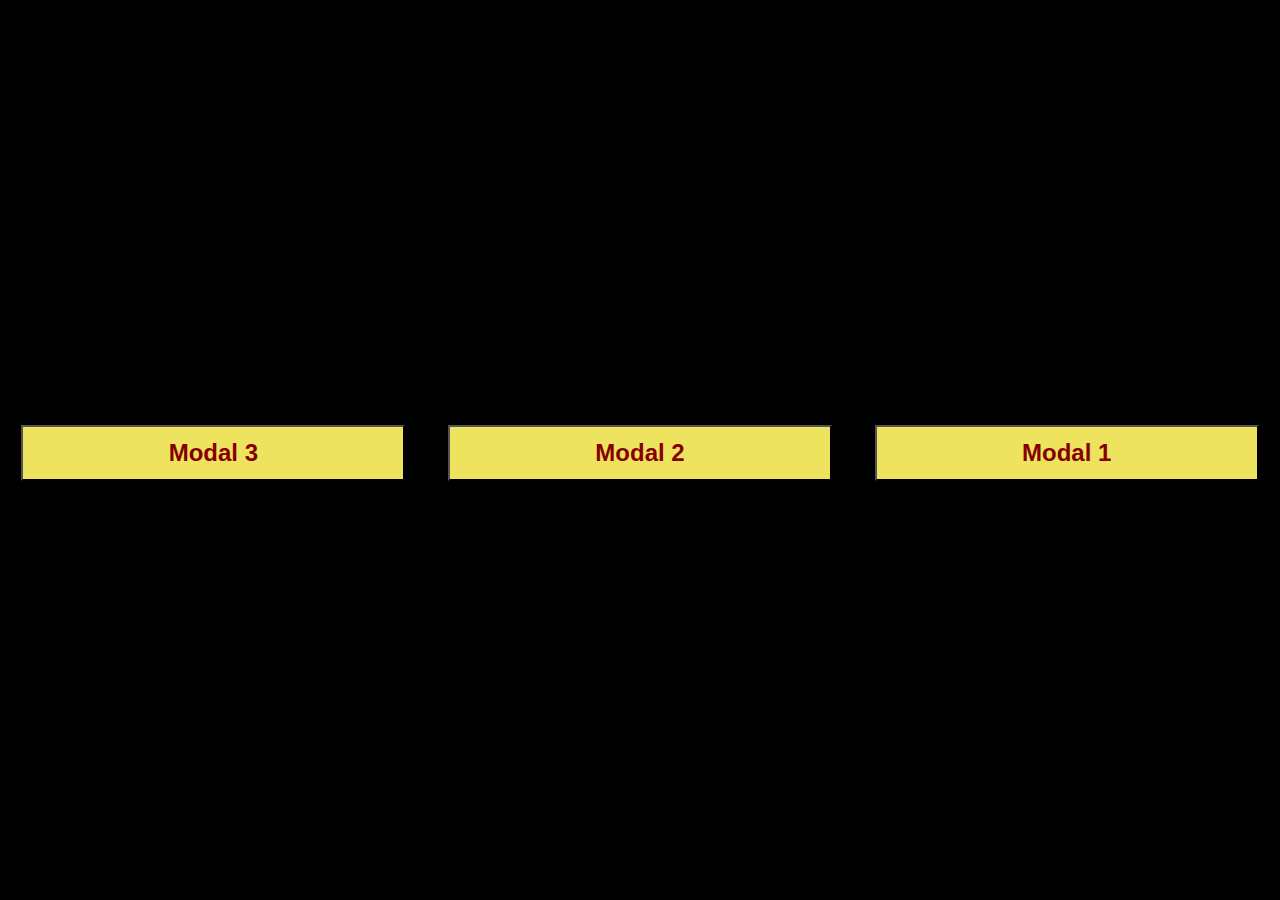
==== commit 7e6df4e7: "commit need refactor" ====
--- a/web/index.html
+++ b/web/index.html
@@ -3,861 +3,292 @@
 <head>
     <meta charset="UTF-8">
     <title>Calendario</title>
-    <link rel="stylesheet" type="text/css" href="css/admin-page.css"/>
-    <link rel="stylesheet" type="text/css" href="css/style.css"/>
-    <link rel="stylesheet" type="text/css" href="css/style2.css"/>
+    <link href="https://fonts.googleapis.com/css?family=Assistant:300,400,700,800" rel="stylesheet">
     <link rel="stylesheet" type="text/css" href="css/main.css"/>
-
-
 </head>
-
 <body>
-<div class="wrapper-kvest">
-
+<div class="wrapper-quest">
+
+    <div id="wrapper-quest__buttons">
+        <button type="button" class="wrapper-quest__button" id="wrapper-quest__button1">1 Modal</button>
+        <button type="button" class="wrapper-quest__button" id="wrapper-quest__button2">2 Modal</button>
+        <button type="button" class="wrapper-quest__button" id="wrapper-quest__button3">3 Modal</button>
+    </div>
     <!-- BG -->
-    <div class="booking-popup-bg" style="display: block;">
-        <div class="booking-popup-image" style="background-image: url('https://www.escapeilat.com/wp-content/uploads/2019/01/escape-gotgame1980x1080.jpg');">
+    <div id="wrapper-quest__container">
+        <div id="wrapper-quest__close"></div>
+
+        <div id="wrapper-quest__modal1" class="wrapper-quest__modal">
+            <div class="wrapper-quest__content">
+                <div class="wrapper-quest__whiteline">
+                    <div class="wrapper-quest__whiteline_header-left">
+                        <span class="header">המשחק הוזמן לאחרונה לפני</span>
+                        <span class="time">2:57:2</span>
+                    </div>
+                </div>
+                <h2>אלקטרז תא שני</h2>
+                <div class="wrapper-quest__descripription">
+                    <p>החורף הגיע, החומה נפלה וצבא המהלכים הלבנים השמידו הכל בדרכם לממלכה הראשונה תוך איום ברור שזה
+                        אנחנו או
+                        הם, וכל הסיכויים עומדים כנגדנו, בכל זאת מדובר באוייב יוצא דופן. מול אויב כזה, לא נותר לבני האדם
+                        אלא
+                        להילחם בכל כוחו!</p>
+                    <p>אחרת, בני אדם וחווה יימחו מהעולם, לתמיד!</p>
+                    <p>המפקד העליון שלנו הקים יחידת עלית המורכבת מהחיילים הכי אמיצים שיישלחו לקרב בצפון, מחוץ לחומות
+                        שנותרו,
+                        אל מעבר לממלכה של הפראים, ללב הממלכה של המהלכים הלבנים, למקום שאף אדם לא האמין שהוא קיים –
+                        למשכנו של
+                        מלך הלילה, מנהיגם בן האלמוות.</p>
+                    <p>
+                        <strong>על פי הנבואה.</strong>
+                        <br>
+                        <strong>רק לאחר שהשריד השמור ביותר בארמונו – יושמד, תוכלו להיפטר ממנו, מהצבא שלו ולהציל את
+                            האנושות
+                            כולה.</strong>
+                    </p>
+                    <p><strong>יש לכם 60 דקות!</strong></p>
+                </div>
+
+                <div class="wrapper-quest__whiteline_bottom">
+                    <div class="wrapper-quest__complexity">
+                        <img alt="" src="img/escape-timeicon-gotgrey.png">
+                        רמת קושי גבוהה
+                    </div>
+
+                    <div class="wrapper-quest__people">
+                        <img alt="" src="img/escape-peopleicon-gotgrey.png">
+                        עד 6 משתתפים
+                    </div>
+
+                    <div class="wrapper-quest__time">
+                        <img alt="" src="img/escape-time-gotgray.png">
+                        60 דקות אתגר
+                    </div>
+
+                    <div class="wrapper-quest__age-info">
+                        <img alt="" src="img/escape-ageicon-gotgrey.png">
+                        12+
+                    </div>
+                </div>
+                <div class="wrapper-quest__whiteline_header-right">
+                    <div>רק<br><span>%</span></div>
+                    <div class="wrapper-quest__center">0</div>
+                    <div>משחקנים יוצאים ללא רמז</div>
+                </div>
+
+                <div class="wrapper-quest__other-quest">
+                    <div class="wrapper-quest__item">
+                        <div class="wrapper-quest-other-quest__img"><img
+                            src="img/escape-alcatrazgame1-smallthumbnail.png" alt=""></div>
+                        <div class="wrapper-quest-other-quest__title" style="color:#9c8c78">אלקטרז תא ראשון</div>
+                        <div class="wrapper-quest-other-quest__button"><a href="#">הזמן עכשיו</a></div>
+                    </div>
+                    <div class="wrapper-quest__item">
+                        <div class="wrapper-quest-other-quest__img"><img
+                            src="img/escape-alcatrazgame2-smallthumbnail.png" alt=""></div>
+                        <div class="wrapper-quest-other-quest__title" style="color:#ffffff">אלקטרז תא שני</div>
+                        <div class="wrapper-quest-other-quest__button"><a href="#">הזמן עכשיו</a></div>
+                    </div>
+                    <div class="wrapper-quest__item">
+                        <div class="wrapper-quest-other-quest__img"><img src="img/fearfactor.jpg" alt=""></div>
+                        <div class="wrapper-quest-other-quest__title" style="color: #d70303">אפקט הפחד</div>
+                        <div class="wrapper-quest-other-quest__button"><a href="#">הזמן עכשיו</a></div>
+                    </div>
+                    <div class="wrapper-quest__item">
+                        <div class="wrapper-quest-other-quest__img"><img src="img/pirates.jpg" alt=""></div>
+                        <div class="wrapper-quest-other-quest__title" style="color:#402313">הרפתקאות הפיראטים</div>
+                        <div class="wrapper-quest-other-quest__button"><a href="#">הזמן עכשיו</a></div>
+                    </div>
+                </div>
+
+            </div>
+            <div class="wrapper-quest__widget modal-1" style="display: none;">
+                <a href="#" class="wrapper-quest__widget_button">Modal 2</a>
+            </div>
+
+            <div class="wrapper-quest__widget modal-2">
+                <form class="wrapper-quest__form" method="post" action="/thanks-page/">
+
+                    <div class="wrapper-quest__datetime"></div><!-- datetime-wrapper -->
+                    <div class="wrapper-quest__datetime_block">
+                        יתאריך: <span class="wrapper-quest__date">10.4.2019</span>
+                        <span class="wrapper-quest__strip">|</span>
+                        שעה:
+                        <span class="wrapper-quest__time">16:30</span>
+                    </div><!-- datetime-block -->
+
+                    <input required="" type="text" name="quest_fullname" placeholder="* שם מלא">
+                    <input required="" type="email" name="quest_email" placeholder="* דוא”ל">
+                    <input required="" type="tel" name="quest_phone" placeholder="* טלפון / נייד">
+                    <span class="wrapper-quest__span">* משתתפים במשחק</span>
+                    <select id="wrapper-quest__quantity" name="wrapper-quest__quantity">
+                        <option value="220" data-price="">(₪ 110) 2</option>
+                        <option value="300" data-price="300">(₪ 100) 3</option>
+                        <option value="360" data-price="360">(₪ 90) 4</option>
+                        <option value="400" data-price="400">(₪ 80) 5</option>
+                        <option value="420" data-price="420">(₪ 70) 6</option>
+                        <option value="490" data-price="490">(₪ 70) 7</option>
+                        <option value="560" data-price="560">(₪ 70) 8</option>
+                    </select>
+                    <div class="clearfix"></div>
+                    <!--<input type="text" name="order_discount" placeholder="קוד הנחה נוספת"/>-->
+                    <!-- DISCOUNT FIELD -->
+
+                    <div id="wrapper-quest__dis_wrapper" class="wrapper-quest__dis_wrapper">220</div>
+                    <div class="wrapper-quest__dis_block">סה”כ מחיר עבור משחק <strong>לפני</strong> הנחה</div>
+
+                    <input id="pol" type="checkbox" name="quest_politics" checked>
+                    <label for="pol" class="wrapper-quest__pol_required">
+                        <span>מאשר שקראתי את <a href="/תנאי-ההזמנה/">תנאי ההזמנה</a> מאתר ומסכים איתם</span>
+                    </label>
+                    <br>
+                    <input id="sub" type="checkbox" name="quest_subscription">
+                    <label for="sub" class="wrapper-quest__want_to_subsc">
+                        <span>אני מעוניין לקבל עדכונים והטבות בדוא"ל</span>
+                    </label>
+
+                    <!--<input type="hidden" name="quest_date" value="10.4.2019">-->
+                    <!--<input type="hidden" name="quest_day" value="10">-->
+                    <!--<input type="hidden" name="quest_month" value="4">-->
+                    <!--<input type="hidden" name="quest_year" value="2019">-->
+                    <!--<input type="hidden" name="quest_time" value="16:30">-->
+                    <!--<input type="hidden" name="quest_room" value="המהלכים הלבנים">-->
+                    <!--<input type="hidden" name="quest_room_name">-->
+                    <!--<input type="hidden" name="quest_price" value="220">-->
+                    <!--<input type="hidden" name="quest_duration" value="60 דקות אתגר">-->
+
+                    <input type="submit" name="quest_submit" class="wrapper-quest__widget_button" value="הזמן עכשיו">
+                </form>
+            </div>
+
+        </div>
+        <!-- Modal 2 -->
+        <div id="wrapper-quest__modal2" class="wrapper-quest__modal">
+        </div>
+        <!-- Modal 3 -->
+        <div id="wrapper-quest__modal3" class="wrapper-quest__modal">
+
+            <div class="wrapper-quest__container-relative">
+                <h1>הזמנתכם התקבלה בהצלחה, תודה.</h1>
+
+                <h2 class="wrapper-quest__h2">בזמן הקרוב נציגנו יצרו איתכם קשר לאישור הזמנה ותשלום פיקדון (100₪)</h2>
+
+                <h3>לדוא"ל שהוקש נשלחו פרטי הזמנה.</h3>
+
+                <div class="wrapper-quest__feedback-wrapper">
+
+                    <h4>פרטי הזמנה</h4>
+
+                    <div class="clearfix"></div>
+                    <div class="wrapper-quest__thanks-left">
+                        <table>
+                            <tbody><tr><td>משחק: </td><td></td></tr>
+                            <tr><td>תאריך: </td><td></td></tr>
+                            <tr><td>שעה: </td><td></td></tr>
+                            <tr><td>משתתפים: </td><td></td></tr>
+                            </tbody></table>
+                    </div><!-- thanks-left -->
+                    <div class="wrapper-quest__thanks-right">
+                        <table>
+                            <tbody><tr><td>שם: </td><td></td></tr>
+                            <tr><td>דוא”ל: </td><td></td></tr>
+                            <tr><td>טלפון: </td><td></td></tr>
+                            <tr><td>ערך: </td><td></td></tr>
+                            </tbody></table>
+                    </div><!-- thanks-right -->
+                    <div class="clearfix"></div>
+
+                </div><!-- feedback wrapper -->
+
+                <div class="wrapper-quest__feedback-social">
+
+                    <ul class="wrapper-quest__menu-social">
+                        <li>
+                            <a target="_blank" href="https://www.facebook.com/" class="menu-image-title-after menu-image-not-hovered">
+                                <img width="30" height="31" src="img/s-1.png" alt="">
+                                <span>פייסבוק</span>
+                            </a>
+                        </li>
+                        <li>
+                            <a target="_blank" href="https://www.instagram.com/" class="menu-image-title-after menu-image-not-hovered">
+                                <img width="30" height="31" src="img/s-2.png" alt="">
+                                <span>אינסטגרם</span>
+                            </a>
+                        </li>
+                        <li>
+                            <a target="_blank" href="https://www.google.com/maps/">
+                                <img width="31" height="31" src="img/s-3.png" alt="">
+                                <span>מפת גוגל</span>
+                            </a>
+                        </li>
+                        <li>
+                            <a target="_blank" href="https://www.waze.com/">
+                                <img width="30" height="29" src="img/s-4.png" alt="">
+                                <span>וויז</span>
+                            </a>
+                        </li>
+                    </ul>
+                </div>
+
+                <a href="/" class="wrapper-quest__button-back">לעמוד הבית</a>
+
+            </div>
+        </div>
     </div>
-    <div class="booking-popup-close"></div>
+
 </div>
-<!-- BG -->
-<!-- booking-popup-left -->
-<div class="booking-popup post-1635" style="display: block;">
-
-    <div class="booking-popup-left">
-        <div class="booking-popup-left_top-strip"></div>
-        <div class="last-booking" style="background: rgba(135, 183, 234, 0.7); color: rgb(56, 58, 58);">
-            המשחק הוזמן לאחרונה לפני
-            <div class="last-booking_yellow">0:58:26</div>
-        </div><!-- last-booking -->
-
-        <div class="is-discount"> 10% הנחה</div>
-        <h2 class="room-booking-header">המהלכים הלבנים</h2>
-        <div class="room-booking-description"><p>החורף הגיע, החומה נפלה וצבא המהלכים הלבנים השמידו הכל בדרכם לממלכה
-            הראשונה תוך איום ברור שזה אנחנו או הם, וכל הסיכויים עומדים כנגדנו, בכל זאת מדובר באוייב יוצא דופן. מול אויב
-            כזה, לא נותר לבני האדם אלא להילחם בכל כוחו!</p>
-            <p>אחרת, בני אדם וחווה יימחו מהעולם, לתמיד!</p>
-            <p>המפקד העליון שלנו הקים יחידת עלית המורכבת מהחיילים הכי אמיצים שיישלחו לקרב בצפון, מחוץ לחומות שנותרו, אל
-                מעבר לממלכה של הפראים, ללב הממלכה של המהלכים הלבנים, למקום שאף אדם לא האמין שהוא קיים – למשכנו של מלך
-                הלילה, מנהיגם בן האלמוות.</p>
-            <p><strong>על פי הנבואה.</strong><br>
-                <strong>רק לאחר שהשריד השמור ביותר בארמונו – יושמד, תוכלו להיפטר ממנו, מהצבא שלו ולהציל את האנושות
-                    כולה.</strong></p>
-            <p><strong>יש לכם 60 דקות!</strong></p>
-        </div><!-- room-booking-description -->
-
-        <div class="booking-popup-left_bottom-strip" style="color: rgb(56, 58, 58);">
-            <div class="room-complexity">
-                <img class="main-icon" alt=""
-                     src="https://www.escapeilat.com/wp-content/uploads/2019/01/escape-timeicon-gotgrey.png"
-                     style="display: none;">
-                <img class="order-icon" alt=""
-                     src="https://www.escapeilat.com/wp-content/uploads/2019/01/escape-timeicon-gotgrey.png"
-                     style="display: block !important;">
-                רמת קושי גבוהה
-            </div>
-
-            <div class="room-people">
-                <img class="main-icon" alt=""
-                     src="https://www.escapeilat.com/wp-content/uploads/2019/01/escape-peopleicon-gotgrey.png"
-                     style="display: none;">
-                <img class="order-icon" alt=""
-                     src="https://www.escapeilat.com/wp-content/uploads/2019/01/escape-peopleicon-gotgrey.png"
-                     style="display: block !important;">
-                עד 6 משתתפים
-            </div>
-
-            <div class="room-time">
-                <img class="main-icon" alt=""
-                     src="https://www.escapeilat.com/wp-content/uploads/2019/01/escape-time-gotgray.png"
-                     style="display: none;">
-                <img class="order-icon" alt=""
-                     src="https://www.escapeilat.com/wp-content/uploads/2019/01/escape-time-gotgray.png"
-                     style="display: block !important;">
-                60 דקות אתגר
-            </div>
-
-            <div class="room-age-info">
-                <img class="main-icon" alt=""
-                     src="https://www.escapeilat.com/wp-content/uploads/2019/01/escape-ageicon-gotgrey.png"
-                     style="display: none;">
-                <img class="order-icon" alt=""
-                     src="https://www.escapeilat.com/wp-content/uploads/2019/01/escape-ageicon-gotgrey.png"
-                     style="display: block !important;">
-                12+
-            </div>
-        </div>
-
-        <div class="boking-percent-without-help" style="background: rgba(135, 183, 234, 0.7); color: rgb(56, 58, 58);">
-            <div class="boking-percent-right">רק<br><span>%</span></div>
-            <div class="boking-percent-center">0</div>
-            <div class="boking-percent-left">משחקנים יוצאים ללא רמז</div>
-        </div><!-- boking-percent-without-help -->
-
-
-        <div class="booking-other-rooms">
-
-
-            <div class="booking-other-room-block other-1635" style="display: none;">
-
-                <div class="booking-other-room-thumb" style="border-bottom:2px solid #87b7ea"><img
-                    src="https://www.escapeilat.com/wp-content/uploads/2019/01/escape-gotgame-smallthumbnail.png"
-                    alt=""></div>
-
-                <div class="booking-other-room-title" style="color:#383a3a">המהלכים הלבנים</div>
-
-                <div class="booking-other-room-button-wrapper" style=" background: rgba(135, 183, 234, 0.7);">
-                    <a href="/?room=המהלכים הלבנים&amp;room_id=1635" class="booking-other-room-button">הזמן עכשיו</a>
-                </div>
-
-            </div><!-- booking-other-room-block -->
-
-
-            <div class="booking-other-room-block other-883">
-
-                <div class="booking-other-room-thumb" style="border-bottom:2px solid #2a3c46"><img
-                    src="https://escapeilat.com/wp-content/uploads/2018/12/escape-alcatrazgame1-smallthumbnail.png"
-                    alt=""></div>
-
-                <div class="booking-other-room-title" style="color:#9c8c78">אלקטרז תא ראשון</div>
-
-                <div class="booking-other-room-button-wrapper" style=" background: rgba(42, 60, 70, 0.7);">
-                    <a href="/?room=אלקטרז תא ראשון&amp;room_id=883" class="booking-other-room-button">הזמן עכשיו</a>
-                </div>
-
-            </div><!-- booking-other-room-block -->
-
-
-            <div class="booking-other-room-block other-905">
-
-                <div class="booking-other-room-thumb" style="border-bottom:2px solid #3c4447"><img
-                    src="https://escapeilat.com/wp-content/uploads/2018/12/escape-alcatrazgame2-smallthumbnail.png"
-                    alt=""></div>
-
-                <div class="booking-other-room-title" style="color:#ffffff">אלקטרז תא שני</div>
-
-                <div class="booking-other-room-button-wrapper" style=" background: rgba(60, 68, 71, 0.7);">
-                    <a href="/?room=אלקטרז תא שני&amp;room_id=905" class="booking-other-room-button">הזמן עכשיו</a>
-                </div>
-
-            </div><!-- booking-other-room-block -->
-
-
-            <div class="booking-other-room-block other-27">
-
-                <div class="booking-other-room-thumb" style="border-bottom:2px solid #970805"><img
-                    src="https://escapeilat.com/wp-content/uploads/2018/04/fearfactor.jpg" alt=""></div>
-
-                <div class="booking-other-room-title" style="color:#ffffff">אפקט הפחד</div>
-
-                <div class="booking-other-room-button-wrapper" style=" background: rgba(151, 8, 5, 0.7);">
-                    <a href="/?room=אפקט הפחד&amp;room_id=27" class="booking-other-room-button">הזמן עכשיו</a>
-                </div>
-
-            </div><!-- booking-other-room-block -->
-
-
-            <div class="booking-other-room-block other-32">
-
-                <div class="booking-other-room-thumb" style="border-bottom:2px solid #35c1da"><img
-                    src="https://escapeilat.com/wp-content/uploads/2018/04/pirates.jpg" alt=""></div>
-
-                <div class="booking-other-room-title" style="color:#402313">הרפתקאות הפיראטים</div>
-
-                <div class="booking-other-room-button-wrapper" style=" background: rgba(53, 193, 218, 0.7);">
-                    <a href="/?room=הרפתקאות הפיראטים&amp;room_id=32" class="booking-other-room-button">הזמן עכשיו</a>
-                </div>
-
-            </div><!-- booking-other-room-block -->
-
-
-        </div><!-- booking-other-rooms -->
-
-
-    </div><!-- booking-popup-left -->
-
-    <div class="booking-popup-right">
-        <div class="booking-popup-right_preloader" style="display: none;"></div>
-        <div class="first-step">
-
-
-            <div class="owl-carousel owl-calendar owl-loaded">
-
-                <!-- item -->
-
-
-                <!-- item -->
-
-
-                <!-- item -->
-
-
-                <!-- item -->
-
-
-                <div class="owl-stage-outer owl-height" style="height: 364px;">
-                    <div class="owl-stage"
-                         style="transform: translate3d(0px, 0px, 0px); transition: all 0s ease 0s; width: 1440px;">
-                        <div class="owl-item active" style="width: 360px;">
-                            <div class="item">
-                                <div class="draw-calendar">
-                                    <div class="booking-monthname">4-2019 אפריל</div>
-                                    <table class="calendar" border="1">
-                                        <tbody>
-                                        <tr>
-                                            <th>א</th>
-                                            <th>ב</th>
-                                            <th>ג</th>
-                                            <th>ד</th>
-                                            <th>ה</th>
-                                            <th>ו</th>
-                                            <th>ש</th>
-                                        </tr>
-                                        <tr>
-                                            <td></td>
-                                            <td data-day="1" data-month="4" data-year="2019" data-date="1.4.2019"
-                                                class="past-date" half-choice="=">1
-                                            </td>
-                                            <td data-day="2" data-month="4" data-year="2019" data-date="2.4.2019"
-                                                class="past-date " half-choice="=">2
-                                            </td>
-                                            <td data-day="3" data-month="4" data-year="2019" data-date="3.4.2019"
-                                                class="half-choice ">3
-                                            </td>
-                                            <td data-day="4" data-month="4" data-year="2019" data-date="4.4.2019"
-                                                class="half-choice ">4
-                                            </td>
-                                            <td data-day="5" data-month="4" data-year="2019" data-date="5.4.2019"
-                                                class="">5
-                                            </td>
-                                            <td data-day="6" data-month="4" data-year="2019" data-date="6.4.2019"
-                                                class="">6
-                                            </td>
-                                        </tr>
-                                        <tr>
-                                            <td data-day="7" data-month="4" data-year="2019" data-date="7.4.2019"
-                                                class="">7
-                                            </td>
-                                            <td data-day="8" data-month="4" data-year="2019" data-date="8.4.2019"
-                                                class="">8
-                                            </td>
-                                            <td data-day="9" data-month="4" data-year="2019" data-date="9.4.2019"
-                                                class="">9
-                                            </td>
-                                            <td data-day="10" data-month="4" data-year="2019" data-date="10.4.2019"
-                                                class="half-choice ">10
-                                            </td>
-                                            <td data-day="11" data-month="4" data-year="2019" data-date="11.4.2019"
-                                                class="half-choice ">11
-                                            </td>
-                                            <td data-day="12" data-month="4" data-year="2019" data-date="12.4.2019"
-                                                class="">12
-                                            </td>
-                                            <td data-day="13" data-month="4" data-year="2019" data-date="13.4.2019"
-                                                class="">13
-                                            </td>
-                                        </tr>
-                                        <tr>
-                                            <td data-day="14" data-month="4" data-year="2019" data-date="14.4.2019"
-                                                class="">14
-                                            </td>
-                                            <td data-day="15" data-month="4" data-year="2019" data-date="15.4.2019"
-                                                class="">15
-                                            </td>
-                                            <td data-day="16" data-month="4" data-year="2019" data-date="16.4.2019"
-                                                class="">16
-                                            </td>
-                                            <td data-day="17" data-month="4" data-year="2019" data-date="17.4.2019"
-                                                class="">17
-                                            </td>
-                                            <td data-day="18" data-month="4" data-year="2019" data-date="18.4.2019"
-                                                class="">18
-                                            </td>
-                                            <td data-day="19" data-month="4" data-year="2019" data-date="19.4.2019"
-                                                class="">19
-                                            </td>
-                                            <td data-day="20" data-month="4" data-year="2019" data-date="20.4.2019"
-                                                class="">20
-                                            </td>
-                                        </tr>
-                                        <tr>
-                                            <td data-day="21" data-month="4" data-year="2019" data-date="21.4.2019"
-                                                class="">21
-                                            </td>
-                                            <td data-day="22" data-month="4" data-year="2019" data-date="22.4.2019"
-                                                class="">22
-                                            </td>
-                                            <td data-day="23" data-month="4" data-year="2019" data-date="23.4.2019"
-                                                class="">23
-                                            </td>
-                                            <td data-day="24" data-month="4" data-year="2019" data-date="24.4.2019"
-                                                class="">24
-                                            </td>
-                                            <td data-day="25" data-month="4" data-year="2019" data-date="25.4.2019"
-                                                class="">25
-                                            </td>
-                                            <td data-day="26" data-month="4" data-year="2019" data-date="26.4.2019"
-                                                class="">26
-                                            </td>
-                                            <td data-day="27" data-month="4" data-year="2019" data-date="27.4.2019"
-                                                class="">27
-                                            </td>
-                                        </tr>
-                                        <tr>
-                                            <td data-day="28" data-month="4" data-year="2019" data-date="28.4.2019"
-                                                class="">28
-                                            </td>
-                                            <td data-day="29" data-month="4" data-year="2019" data-date="29.4.2019"
-                                                class="">29
-                                            </td>
-                                            <td data-day="30" data-month="4" data-year="2019" data-date="30.4.2019"
-                                                class="">30
-                                            </td>
-                                            <td></td>
-                                            <td></td>
-                                            <td></td>
-                                            <td></td>
-                                        </tr>
-                                        </tbody>
-                                    </table>
-                                </div><!-- draw-calendar -->
-                            </div>
-                        </div>
-                        <div class="owl-item" style="width: 360px;">
-                            <div class="item">
-                                <div class="draw-calendar">
-                                    <div class="booking-monthname">5-2019 מאי</div>
-                                    <table class="calendar" border="1">
-                                        <tbody>
-                                        <tr>
-                                            <th>א</th>
-                                            <th>ב</th>
-                                            <th>ג</th>
-                                            <th>ד</th>
-                                            <th>ה</th>
-                                            <th>ו</th>
-                                            <th>ש</th>
-                                        </tr>
-                                        <tr>
-                                            <td></td>
-                                            <td></td>
-                                            <td></td>
-                                            <td data-day="1" data-month="5" data-year="2019" data-date="1.5.2019"
-                                                class="">1
-                                            </td>
-                                            <td data-day="2" data-month="5" data-year="2019" data-date="2.5.2019"
-                                                class="">2
-                                            </td>
-                                            <td data-day="3" data-month="5" data-year="2019" data-date="3.5.2019"
-                                                class="">3
-                                            </td>
-                                            <td data-day="4" data-month="5" data-year="2019" data-date="4.5.2019"
-                                                class="">4
-                                            </td>
-                                        </tr>
-                                        <tr>
-                                            <td data-day="5" data-month="5" data-year="2019" data-date="5.5.2019"
-                                                class="">5
-                                            </td>
-                                            <td data-day="6" data-month="5" data-year="2019" data-date="6.5.2019"
-                                                class="">6
-                                            </td>
-                                            <td data-day="7" data-month="5" data-year="2019" data-date="7.5.2019"
-                                                class="">7
-                                            </td>
-                                            <td data-day="8" data-month="5" data-year="2019" data-date="8.5.2019"
-                                                class="">8
-                                            </td>
-                                            <td data-day="9" data-month="5" data-year="2019" data-date="9.5.2019"
-                                                class="">9
-                                            </td>
-                                            <td data-day="10" data-month="5" data-year="2019" data-date="10.5.2019"
-                                                class="">10
-                                            </td>
-                                            <td data-day="11" data-month="5" data-year="2019" data-date="11.5.2019"
-                                                class="">11
-                                            </td>
-                                        </tr>
-                                        <tr>
-                                            <td data-day="12" data-month="5" data-year="2019" data-date="12.5.2019"
-                                                class="">12
-                                            </td>
-                                            <td data-day="13" data-month="5" data-year="2019" data-date="13.5.2019"
-                                                class="">13
-                                            </td>
-                                            <td data-day="14" data-month="5" data-year="2019" data-date="14.5.2019"
-                                                class="">14
-                                            </td>
-                                            <td data-day="15" data-month="5" data-year="2019" data-date="15.5.2019"
-                                                class="">15
-                                            </td>
-                                            <td data-day="16" data-month="5" data-year="2019" data-date="16.5.2019"
-                                                class="">16
-                                            </td>
-                                            <td data-day="17" data-month="5" data-year="2019" data-date="17.5.2019"
-                                                class="">17
-                                            </td>
-                                            <td data-day="18" data-month="5" data-year="2019" data-date="18.5.2019"
-                                                class="">18
-                                            </td>
-                                        </tr>
-                                        <tr>
-                                            <td data-day="19" data-month="5" data-year="2019" data-date="19.5.2019"
-                                                class="">19
-                                            </td>
-                                            <td data-day="20" data-month="5" data-year="2019" data-date="20.5.2019"
-                                                class="">20
-                                            </td>
-                                            <td data-day="21" data-month="5" data-year="2019" data-date="21.5.2019"
-                                                class="">21
-                                            </td>
-                                            <td data-day="22" data-month="5" data-year="2019" data-date="22.5.2019"
-                                                class="">22
-                                            </td>
-                                            <td data-day="23" data-month="5" data-year="2019" data-date="23.5.2019"
-                                                class="">23
-                                            </td>
-                                            <td data-day="24" data-month="5" data-year="2019" data-date="24.5.2019"
-                                                class="">24
-                                            </td>
-                                            <td data-day="25" data-month="5" data-year="2019" data-date="25.5.2019"
-                                                class="">25
-                                            </td>
-                                        </tr>
-                                        <tr>
-                                            <td data-day="26" data-month="5" data-year="2019" data-date="26.5.2019"
-                                                class="">26
-                                            </td>
-                                            <td data-day="27" data-month="5" data-year="2019" data-date="27.5.2019"
-                                                class="">27
-                                            </td>
-                                            <td data-day="28" data-month="5" data-year="2019" data-date="28.5.2019"
-                                                class="">28
-                                            </td>
-                                            <td data-day="29" data-month="5" data-year="2019" data-date="29.5.2019"
-                                                class="">29
-                                            </td>
-                                            <td data-day="30" data-month="5" data-year="2019" data-date="30.5.2019"
-                                                class="">30
-                                            </td>
-                                            <td data-day="31" data-month="5" data-year="2019" data-date="31.5.2019"
-                                                class="">31
-                                            </td>
-                                            <td></td>
-                                        </tr>
-                                        </tbody>
-                                    </table>
-                                </div><!-- draw-calendar -->
-                            </div>
-                        </div>
-                        <div class="owl-item" style="width: 360px;">
-                            <div class="item">
-                                <div class="draw-calendar">
-                                    <div class="booking-monthname">6-2019 יוני</div>
-                                    <table class="calendar" border="1">
-                                        <tbody>
-                                        <tr>
-                                            <th>א</th>
-                                            <th>ב</th>
-                                            <th>ג</th>
-                                            <th>ד</th>
-                                            <th>ה</th>
-                                            <th>ו</th>
-                                            <th>ש</th>
-                                        </tr>
-                                        <tr>
-                                            <td></td>
-                                            <td></td>
-                                            <td></td>
-                                            <td></td>
-                                            <td></td>
-                                            <td></td>
-                                            <td data-day="1" data-month="6" data-year="2019" data-date="1.6.2019"
-                                                class="">1
-                                            </td>
-                                        </tr>
-                                        <tr>
-                                            <td data-day="2" data-month="6" data-year="2019" data-date="2.6.2019"
-                                                class="">2
-                                            </td>
-                                            <td data-day="3" data-month="6" data-year="2019" data-date="3.6.2019"
-                                                class="">3
-                                            </td>
-                                            <td data-day="4" data-month="6" data-year="2019" data-date="4.6.2019"
-                                                class="">4
-                                            </td>
-                                            <td data-day="5" data-month="6" data-year="2019" data-date="5.6.2019"
-                                                class="">5
-                                            </td>
-                                            <td data-day="6" data-month="6" data-year="2019" data-date="6.6.2019"
-                                                class="">6
-                                            </td>
-                                            <td data-day="7" data-month="6" data-year="2019" data-date="7.6.2019"
-                                                class="">7
-                                            </td>
-                                            <td data-day="8" data-month="6" data-year="2019" data-date="8.6.2019"
-                                                class="">8
-                                            </td>
-                                        </tr>
-                                        <tr>
-                                            <td data-day="9" data-month="6" data-year="2019" data-date="9.6.2019"
-                                                class="">9
-                                            </td>
-                                            <td data-day="10" data-month="6" data-year="2019" data-date="10.6.2019"
-                                                class="">10
-                                            </td>
-                                            <td data-day="11" data-month="6" data-year="2019" data-date="11.6.2019"
-                                                class="">11
-                                            </td>
-                                            <td data-day="12" data-month="6" data-year="2019" data-date="12.6.2019"
-                                                class="">12
-                                            </td>
-                                            <td data-day="13" data-month="6" data-year="2019" data-date="13.6.2019"
-                                                class="">13
-                                            </td>
-                                            <td data-day="14" data-month="6" data-year="2019" data-date="14.6.2019"
-                                                class="">14
-                                            </td>
-                                            <td data-day="15" data-month="6" data-year="2019" data-date="15.6.2019"
-                                                class="">15
-                                            </td>
-                                        </tr>
-                                        <tr>
-                                            <td data-day="16" data-month="6" data-year="2019" data-date="16.6.2019"
-                                                class="">16
-                                            </td>
-                                            <td data-day="17" data-month="6" data-year="2019" data-date="17.6.2019"
-                                                class="">17
-                                            </td>
-                                            <td data-day="18" data-month="6" data-year="2019" data-date="18.6.2019"
-                                                class="">18
-                                            </td>
-                                            <td data-day="19" data-month="6" data-year="2019" data-date="19.6.2019"
-                                                class="">19
-                                            </td>
-                                            <td data-day="20" data-month="6" data-year="2019" data-date="20.6.2019"
-                                                class="">20
-                                            </td>
-                                            <td data-day="21" data-month="6" data-year="2019" data-date="21.6.2019"
-                                                class="">21
-                                            </td>
-                                            <td data-day="22" data-month="6" data-year="2019" data-date="22.6.2019"
-                                                class="">22
-                                            </td>
-                                        </tr>
-                                        <tr>
-                                            <td data-day="23" data-month="6" data-year="2019" data-date="23.6.2019"
-                                                class="">23
-                                            </td>
-                                            <td data-day="24" data-month="6" data-year="2019" data-date="24.6.2019"
-                                                class="">24
-                                            </td>
-                                            <td data-day="25" data-month="6" data-year="2019" data-date="25.6.2019"
-                                                class="">25
-                                            </td>
-                                            <td data-day="26" data-month="6" data-year="2019" data-date="26.6.2019"
-                                                class="">26
-                                            </td>
-                                            <td data-day="27" data-month="6" data-year="2019" data-date="27.6.2019"
-                                                class="">27
-                                            </td>
-                                            <td data-day="28" data-month="6" data-year="2019" data-date="28.6.2019"
-                                                class="">28
-                                            </td>
-                                            <td data-day="29" data-month="6" data-year="2019" data-date="29.6.2019"
-                                                class="">29
-                                            </td>
-                                        </tr>
-                                        <tr>
-                                            <td data-day="30" data-month="6" data-year="2019" data-date="30.6.2019"
-                                                class="">30
-                                            </td>
-                                            <td></td>
-                                            <td></td>
-                                            <td></td>
-                                            <td></td>
-                                            <td></td>
-                                            <td></td>
-                                        </tr>
-                                        </tbody>
-                                    </table>
-                                </div><!-- draw-calendar -->
-                            </div>
-                        </div>
-                        <div class="owl-item" style="width: 360px;">
-                            <div class="item">
-                                <div class="draw-calendar">
-                                    <div class="booking-monthname">7-2019 יולי</div>
-                                    <table class="calendar" border="1">
-                                        <tbody>
-                                        <tr>
-                                            <th>א</th>
-                                            <th>ב</th>
-                                            <th>ג</th>
-                                            <th>ד</th>
-                                            <th>ה</th>
-                                            <th>ו</th>
-                                            <th>ש</th>
-                                        </tr>
-                                        <tr>
-                                            <td></td>
-                                            <td data-day="1" data-month="7" data-year="2019" data-date="1.7.2019"
-                                                class="">1
-                                            </td>
-                                            <td data-day="2" data-month="7" data-year="2019" data-date="2.7.2019"
-                                                class="">2
-                                            </td>
-                                            <td data-day="3" data-month="7" data-year="2019" data-date="3.7.2019"
-                                                class="">3
-                                            </td>
-                                            <td data-day="4" data-month="7" data-year="2019" data-date="4.7.2019"
-                                                class="">4
-                                            </td>
-                                            <td data-day="5" data-month="7" data-year="2019" data-date="5.7.2019"
-                                                class="">5
-                                            </td>
-                                            <td data-day="6" data-month="7" data-year="2019" data-date="6.7.2019"
-                                                class="">6
-                                            </td>
-                                        </tr>
-                                        <tr>
-                                            <td data-day="7" data-month="7" data-year="2019" data-date="7.7.2019"
-                                                class="">7
-                                            </td>
-                                            <td data-day="8" data-month="7" data-year="2019" data-date="8.7.2019"
-                                                class="">8
-                                            </td>
-                                            <td data-day="9" data-month="7" data-year="2019" data-date="9.7.2019"
-                                                class="">9
-                                            </td>
-                                            <td data-day="10" data-month="7" data-year="2019" data-date="10.7.2019"
-                                                class="">10
-                                            </td>
-                                            <td data-day="11" data-month="7" data-year="2019" data-date="11.7.2019"
-                                                class="">11
-                                            </td>
-                                            <td data-day="12" data-month="7" data-year="2019" data-date="12.7.2019"
-                                                class="">12
-                                            </td>
-                                            <td data-day="13" data-month="7" data-year="2019" data-date="13.7.2019"
-                                                class="">13
-                                            </td>
-                                        </tr>
-                                        <tr>
-                                            <td data-day="14" data-month="7" data-year="2019" data-date="14.7.2019"
-                                                class="">14
-                                            </td>
-                                            <td data-day="15" data-month="7" data-year="2019" data-date="15.7.2019"
-                                                class="">15
-                                            </td>
-                                            <td data-day="16" data-month="7" data-year="2019" data-date="16.7.2019"
-                                                class="">16
-                                            </td>
-                                            <td data-day="17" data-month="7" data-year="2019" data-date="17.7.2019"
-                                                class="">17
-                                            </td>
-                                            <td data-day="18" data-month="7" data-year="2019" data-date="18.7.2019"
-                                                class="">18
-                                            </td>
-                                            <td data-day="19" data-month="7" data-year="2019" data-date="19.7.2019"
-                                                class="">19
-                                            </td>
-                                            <td data-day="20" data-month="7" data-year="2019" data-date="20.7.2019"
-                                                class="">20
-                                            </td>
-                                        </tr>
-                                        <tr>
-                                            <td data-day="21" data-month="7" data-year="2019" data-date="21.7.2019"
-                                                class="">21
-                                            </td>
-                                            <td data-day="22" data-month="7" data-year="2019" data-date="22.7.2019"
-                                                class="">22
-                                            </td>
-                                            <td data-day="23" data-month="7" data-year="2019" data-date="23.7.2019"
-                                                class="">23
-                                            </td>
-                                            <td data-day="24" data-month="7" data-year="2019" data-date="24.7.2019"
-                                                class="">24
-                                            </td>
-                                            <td data-day="25" data-month="7" data-year="2019" data-date="25.7.2019"
-                                                class="">25
-                                            </td>
-                                            <td data-day="26" data-month="7" data-year="2019" data-date="26.7.2019"
-                                                class="">26
-                                            </td>
-                                            <td data-day="27" data-month="7" data-year="2019" data-date="27.7.2019"
-                                                class="">27
-                                            </td>
-                                        </tr>
-                                        <tr>
-                                            <td data-day="28" data-month="7" data-year="2019" data-date="28.7.2019"
-                                                class="">28
-                                            </td>
-                                            <td data-day="29" data-month="7" data-year="2019" data-date="29.7.2019"
-                                                class="">29
-                                            </td>
-                                            <td data-day="30" data-month="7" data-year="2019" data-date="30.7.2019"
-                                                class="">30
-                                            </td>
-                                            <td data-day="31" data-month="7" data-year="2019" data-date="31.7.2019"
-                                                class="">31
-                                            </td>
-                                            <td></td>
-                                            <td></td>
-                                            <td></td>
-                                        </tr>
-                                        </tbody>
-                                    </table>
-                                </div><!-- draw-calendar -->
-                            </div>
-                        </div>
-                    </div>
-                </div>
-                <div class="owl-nav">
-                    <button type="button" role="presentation" class="owl-prev disabled"><span
-                        aria-label="Previous">‹</span></button>
-                    <button type="button" role="presentation" class="owl-next"><span aria-label="Next">›</span></button>
-                </div>
-                <div class="owl-dots disabled"></div>
-            </div><!-- owl-carousel owl-calendar -->
-
-            <div class="time-ajax-array"></div>
-
-            <div class="booking-monthname-daytable-wrapper">
-
-                <table class="booking-monthname-daytable timetable-1" style="display: none;">
-                    <tbody>
-                    <tr>
-                        <td class="td-00" data-time="01:00">01:00</td>
-                        <td class="td-01" data-time="02:15">02:15</td>
-                        <td class="td-10" data-time="10:00">10:00</td>
-                        <td class="td-11" data-time="11:15">11:15</td>
-                        <td class="td-12" data-time="12:30">12:30</td>
-                        <td class="td-13" data-time="13:45">13:45</td>
-                    </tr>
-                    <tr>
-                        <td class="td-15" data-time="15:00">15:00</td>
-                        <td class="td-16" data-time="16:15">16:15</td>
-                        <td class="td-17" data-time="17:30">17:30</td>
-                        <td class="td-18" data-time="18:45">18:45</td>
-                        <td class="td-20" data-time="20:00">20:00</td>
-                        <td class="td-21" data-time="21:15">21:15</td>
-                    </tr>
-                    <tr>
-                        <td class="td-22" data-time="22:30">22:30</td>
-                        <td class="td-23" data-time="23:45">23:45</td>
-                    </tr>
-                    </tbody>
-                </table>
-
-                <table class="booking-monthname-daytable timetable-2" style="">
-                    <tbody>
-                    <tr>
-                        <td class="td-00" data-time="00:00">00:00</td>
-                        <td class="td-01" data-time="01:15">01:15</td>
-                        <td class="td-02" data-time="02:30">02:30</td>
-                        <td class="td-10" data-time="10:15">10:15</td>
-                        <td class="td-11" data-time="11:30">11:30</td>
-                        <td class="td-12" data-time="12:45">12:45</td>
-                    </tr>
-                    <tr>
-                        <td class="td-14" data-time="14:00">14:00</td>
-                        <td class="td-15" data-time="15:15">15:15</td>
-                        <td class="td-16" data-time="16:30">16:30</td>
-                        <td class="td-17" data-time="17:45">17:45</td>
-                        <td class="td-19" data-time="19:00">19:00</td>
-                        <td class="td-20" data-time="20:15">20:15</td>
-                    </tr>
-                    <tr>
-                        <td class="td-21" data-time="21:30">21:30</td>
-                        <td class="td-22" data-time="22:45">22:45</td>
-                    </tr>
-                    </tbody>
-                </table>
-            </div><!-- booking-monthname-daytable-wrapper -->
-
-            <div class="booking-popup-right-agent">להזמנת משחק ב 01:00, מומלץ ליצור קשר עם הנציג</div>
-
-            <script>
-                var ajaxurl = 'https://www.escapeilat.com/wp-content/themes/escape/includes/choose-time.php';
-                var data;
-            </script>
-
-            <a href="#" class="booking-buttom">הזמן עכשיו</a>
-        </div><!-- first step -->
-
-        <form class="booking-form second-step" method="post" action="/thanks-page/">
-
-            <div class="datetime-wrapper"></div><!-- datetime-wrapper -->
-            <div class="datetime-block">יתאריך: <span class="booking-date">30.05.2018</span> <span
-                class="datetime-block-strip">|</span> שעה: <span class="booking-time">12:00</span></div>
-            <!-- datetime-block -->
-
-            <input required="" type="text" name="order_fullname" placeholder="* שם מלא">
-            <input required="" type="email" name="order_email" placeholder="* דוא”ל">
-            <input required="" type="tel" name="order_phone" placeholder="* טלפון / נייד">
-            <span class="booking-span">* משתתפים במשחק</span>
-            <select name="order_quantity">
-                <option value="2" data-price="220">(₪ 110) 2</option>
-                <option value="3" data-price="300">(₪ 100) 3</option>
-                <option value="4" data-price="360">(₪ 90) 4</option>
-                <option value="5" data-price="400">(₪ 80) 5</option>
-                <option value="6" data-price="420">(₪ 70) 6</option>
-                <option value="7" data-price="490">(₪ 70) 7</option>
-                <option value="8" data-price="560">(₪ 70) 8</option>
-            </select>
-            <div class="clearfix"></div>
-            <!--<input type="text" name="order_discount" placeholder="קוד הנחה נוספת"/>--> <!-- DISCOUNT FIELD -->
-
-            <div class="booking-pr-without-dis-wrapper">220</div>
-            <div class="booking-pr-without-dis-block">סה”כ מחיר עבור משחק <strong>לפני</strong> הנחה</div>
-
-            <div class="booking-pr-with-dis-wrapper">198</div>
-            <div class="booking-pr-with-dis-block">סה”כ מחיר עבור משחק <strong>אחרי</strong> הנחה</div>
-
-            <label class="activelb politicslb pol_required"><input type="checkbox" name="order_politics">
-                <span>מאשר שקראתי את <a href="/תנאי-ההזמנה/">תנאי ההזמנה</a> מאתר ומסכים איתם</span></label>
-            <br>
-            <label class="politicslb want_to_subsc"><input type="checkbox" name="order_subscription"> <span>אני מעוניין לקבל עדכונים והטבות בדוא"ל</span></label>
-
-            <input type="hidden" name="order_date">
-            <input type="hidden" name="order_day">
-            <input type="hidden" name="order_month">
-            <input type="hidden" name="order_year">
-            <input type="hidden" name="order_time">
-            <input type="hidden" name="order_room" value="המהלכים הלבנים">
-            <input type="hidden" name="order_room_name">
-            <input type="hidden" name="order_price">
-            <input type="hidden" name="order_duration" value="
-
-
-								60 דקות אתגר                            ">
-
-            <input type="submit" name="order_submit" class="booking-submit" value="הזמן עכשיו">
-        </form>
-
-    </div><!-- booking-popup-right -->
-
-</div>
-
-<div class="not-in-ie">בקשר עם מוגבל
-    IE, האתר עשוי שלא לפעול כראוי, אנו ממליצים ללכת
-    בדפדפן אחר
-</div>
-</div>
-
-<script src="js/modernizr-custom.js" type="text/javascript"></script>
-<link rel='stylesheet prefetch'
-      href='http://ajax.googleapis.com/ajax/libs/jqueryui/1.11.2/themes/smoothness/jquery-ui.css'>
-<script src="https://cdnjs.cloudflare.com/ajax/libs/prefixfree/1.0.7/prefixfree.min.js"></script>
-<script src='http://cdnjs.cloudflare.com/ajax/libs/jquery/2.1.3/jquery.min.js'></script>
-<script src='http://ajax.googleapis.com/ajax/libs/jqueryui/1.11.2/jquery-ui.min.js'></script>
-
-<script src="js/admin.js"></script>
-<script src="js/dashboard_bkng.js"></script>
-<script src="js/function_bkng.js"></script>
-<script src="js/modernizr-custom.js"></script>
-<script src="js/index.js"></script>
-
+
+
+<script>
+    document.addEventListener("DOMContentLoaded", function () {
+        var button1 = document.getElementById('wrapper-quest__button1'),
+            button2 = document.getElementById('wrapper-quest__button2'),
+            button3 = document.getElementById('wrapper-quest__button3'),
+            wrapperKvestButtons = document.getElementById('wrapper-quest__buttons'),
+            wrapperKvestContainer = document.getElementById('wrapper-quest__container'),
+            wrapperQuestQuantity = document.getElementById('wrapper-quest__quantity'),
+            wrapperQuestDisWrapper = document.getElementById('wrapper-quest__dis_wrapper'),
+            modal1 = document.getElementById('wrapper-quest__modal1'),
+            modal2 = document.getElementById('wrapper-quest__modal2'),
+            modal3 = document.getElementById('wrapper-quest__modal3'),
+            close = document.getElementById('wrapper-quest__close');
+
+        button1.addEventListener('click', function (e) {
+            e.preventDefault();
+            wrapperKvestButtons.className = ' hide';
+            wrapperKvestContainer.className += ' show';
+            modal1.classList.remove("hide");
+            modal1.className += ' show';
+        });
+        button2.addEventListener('click', function (e) {
+            e.preventDefault();
+            wrapperKvestButtons.className += ' hide';
+            wrapperKvestContainer.className += ' show';
+            modal2.classList.remove("hide");
+            modal2.className += ' show';
+        });
+        button3.addEventListener('click', function (e) {
+            e.preventDefault();
+            wrapperKvestButtons.className += ' hide';
+            wrapperKvestContainer.className += ' show';
+            modal3.classList.remove("hide");
+            modal3.className += ' show';
+        });
+        close.addEventListener('click', function () {
+            wrapperKvestContainer.classList.remove("show");
+            modal1.classList.remove("show");
+            modal1.className += ' hide';
+            modal2.classList.remove("show");
+            modal2.className += ' hide';
+            modal3.classList.remove("show");
+            modal3.className += ' hide';
+            wrapperKvestButtons.classList.remove("hide");
+        });
+        wrapperQuestQuantity.addEventListener('change', function (e) {
+            wrapperQuestDisWrapper.innerHTML = e.target.value;
+        });
+    });
+
+</script>
 </body>
 </html>
--- a/web/css/main.css
+++ b/web/css/main.css
@@ -1,32 +1,160 @@
 html, body {
   width: 100%;
   height: auto;
-  padding: 0px;
-  margin: 0px;
-  font-family: 'assistantregular';
+  padding: 0;
+  margin: 0;
+  font-family: 'Assistant', sans-serif;
+  font-weight: 400;
   direction: rtl;
   unicode-bidi: embed;
   font-size: 20px;
   background: #000;
 }
 
-.booking-popup-close {
-  width: 70px;
-  height: 29px;
-  background-image: url("images/add-review-popup-close.png");
+.clearfix {
+  clear: both;
+  display: table;
+}
+
+.wrapper-quest h1 {
+  text-align: center;
+  margin: 0;
+  padding: 0;
+  color: #fff;
+  line-height: 1em;
+  font-size: 68px;
+  font-weight: 700;
+  padding-top: 120px;
+}
+
+.wrapper-quest h2 {
+  font-size: 48px;
+  line-height: 1em;
+  margin-top: 24px;
+  margin-bottom: 24px;
+}
+
+.wrapper-quest h3 {
+  text-align: center;
+  color: #fff;
+  font-weight: normal;
+}
+
+.wrapper-quest h4 {
+  text-align: center;
+  display: block;
+  width: 100%;
+  font-size: 48px;
+  margin-top: 24px;
+  margin-bottom: 24px;
+  line-height: 1em;
+  color: #000;
+  font-weight: 400;
+}
+
+.wrapper-quest p {
+  direction: rtl;
+}
+
+.wrapper-quest ul {
+  color: red;
+}
+
+.wrapper-quest li > span {
+  color: white;
+}
+
+.wrapper-quest a {
+  -webkit-transition: 0.3s;
+  -moz-transition: 0.3s;
+  -ms-transition: 0.3s;
+  -o-transition: 0.3s;
+  transition: 0.3s;
+}
+
+.wrapper-quest form {
+  direction: rtl;
+}
+
+.wrapper-quest input[type=text],
+.wrapper-quest input[type=email],
+.wrapper-quest input[type=tel] {
+  height: 50px;
+  -webkit-appearance: none;
+  box-shadow: none;
+  font-size: 24px;
+  font-weight: 300;
+  margin-bottom: 30px;
+  width: calc(100% - 15px);
+  padding-right: 15px;
+  -webkit-border-radius: 0;
+  -moz-border-radius: 0;
+  border-radius: 0;
+  border: 1px solid #000;
+}
+
+.wrapper-quest .hide {
+  display: none !important;
+}
+
+.wrapper-quest .show {
+  display: block !important;
+}
+
+.wrapper-quest {
+  height: 100vh;
+}
+
+#wrapper-quest__buttons {
+  display: flex;
+  flex-direction: row;
+  justify-content: space-around;
+  align-items: center;
+  align-content: center;
+  height: 100%;
+}
+
+.wrapper-quest__button {
+  display: block;
+  text-align: center;
+  text-decoration: none;
+  width: 30%;
+  background-color: #eee35e;
+  color: #860000;
+  font-size: 24px;
+  font-weight: 700;
+  line-height: 50px;
+  cursor: pointer;
+  -webkit-transition: .3s;
+  -moz-transition: .3s;
+  -o-transition: .3s;
+  transition: .3s;
+  margin-top: 10px;
+  margin-bottom: 5px;
   background-repeat: no-repeat;
-  position: absolute;
-  left: calc(50% - 542px);
-  top: 25px;
-  cursor: pointer;
-}
-
-.booking-popup-image {
-  background-image: url("images/booking-popup-bg.jpg");
+  background-position: center;
+}
+
+.wrapper-quest__button:hover {
+  background-color: #d70303;
+  color: #fff;
+}
+
+
+#wrapper-quest__container {
+  display: none;
+  height: 100%;
+  width: 100%;
+}
+
+#wrapper-quest__container::before {
+  content: '';
+  background-image: url('../img/bg.jpg');
   background-repeat: no-repeat;
   background-position: center;
   background-size: 100% auto;
   filter: progid:DXImageTransform.Microsoft.Alpha(opacity=35);
+  position: absolute;
   -moz-opacity: 0.35;
   -khtml-opacity: 0.35;
   opacity: 0.35;
@@ -34,40 +162,39 @@
   width: 100%;
 }
 
-.booking-popup {
+.wrapper-quest__modal::-webkit-scrollbar {
+  width: 0;
+}
+
+.wrapper-quest__modal {
   height: 80%;
   min-height: 500px;
   width: 1095px;
   position: fixed;
   z-index: 9999;
   top: 10%;
-  /* top: calc(50% - 250px); */
+  top: calc(50% - 310px);
   left: calc(50% - 548px);
   color: #fff;
   overflow-y: visible;
   overflow-x: hidden;
   display: none;
-}
-
-.not-in-ie {
-  position: fixed;
-  z-index: 10000;
-  bottom: 0;
-  left: 0;
-  top: auto;
-  width: 90%;
-  padding-left: 5%;
-  padding-right: 5%;
-  padding-top: 20px;
-  padding-bottom: 20px;
-  background: rgba(151, 8, 5, 1);
-  color: #fff;
-  font-size: 32px;
-  text-align: center;
-  display: none;
-}
-
-.booking-popup-left {
+  -ms-overflow-style: none;
+  overflow: -moz-scrollbars-none;
+}
+
+#wrapper-quest__close {
+  width: 70px;
+  height: 29px;
+  background-image: url('../img/add-review-popup-close.png');
+  background-repeat: no-repeat;
+  position: absolute;
+  left: calc(50% - 542px);
+  top: 25px;
+  cursor: pointer;
+}
+
+.wrapper-quest__content {
   width: 700px;
   float: left;
   position: relative;
@@ -75,122 +202,45 @@
   padding-left: 6px;
 }
 
-.booking-popup-right {
-  padding-top: 18px;
-  width: 360px;
-  float: right;
-  position: relative;
-}
-
-@media (max-width: 1095px) {
-  .booking-popup-left, .booking-popup-right {
-    width: 100%;
-    float: none;
-  }
-}
-
-.booking-popup-left_top-strip {
+.wrapper-quest__whiteline {
   background: rgba(255, 255, 255, 0.7);
   width: 100%;
   height: 60px;
-}
-
-.last-booking {
+  position: relative;
+}
+
+.wrapper-quest__whiteline_header-left {
+  background: rgba(135, 183, 234, 0.7);
   -webkit-clip-path: polygon(0 0, 100% 0, 79% 100%, 0% 100%);
   clip-path: polygon(0 0, 100% 0, 79% 100%, 0% 100%);
-  background: rgba(151, 8, 5, 0.7);
   position: absolute;
   top: -18px;
   left: -6px;
   padding-left: 32px;
   padding-right: 80px;
-  font-family: 'assistantlight';
+  font-weight: 300;
   text-align: center;
   padding-top: 5px;
   background-repeat: no-repeat;
-}
-
-@media (max-width: 768px) {
-  .last-booking {
-    font-size: 16px;
-  }
-}
-
-.last-booking_yellow {
+  display: flex;
+  flex-direction: column;
+  justify-content: center;
+  align-items: center;
+}
+
+.wrapper-quest__whiteline_header-left > .header {
+  color: rgb(56, 58, 58);
+}
+
+.wrapper-quest__whiteline_header-left > .time {
   font-size: 34px;
-  font-family: 'assistantextrabold';
+  font-weight: 800;
   line-height: 26px;
   padding-bottom: 12px;
   color: #eee35e;
 }
 
-@media (max-width: 768px) {
-  .last-booking_yellow {
-    font-size: 24px;
-    line-height: 26px;
-  }
-}
-
-.is-discount {
-  -webkit-clip-path: polygon(16% 0, 100% 0, 100% 100%, 0% 100%);
-  clip-path: polygon(16% 0, 100% 0, 100% 100%, 0% 100%);
-  height: 40px;
-  line-height: 40px;
-  background: rgba(215, 3, 3, 0.7);
-  position: absolute;
-  top: -2px;
-  right: -2px;
-  padding-left: 60px;
-  padding-right: 35px;
-  font-family: 'assistantextrabold';
-  text-align: center;
-  display: none;
-}
-
-.booking-popup-left h2 {
-  font-size: 48px;
-  line-height: 1em;
-  margin-top: 24px;
-  margin-bottom: 24px;
-}
-
-@media (max-width: 768px) {
-  .booking-popup-left h2 {
-    font-size: 32px;
-    margin-top: 16px;
-    margin-bottom: 16px;
-  }
-}
-
-@media (max-width: 768px) {
-  .room-booking-description {
-    font-size: 14px;
-    line-height: 16px;
-  }
-}
-
-strong {
-  font-family: 'assistantbold';
-  font-weight: normal;
-}
-
-@media (max-width: 600px) {
-  .booking-popup-left_bottom-strip {
-    padding-right: 0px;
-    justify-content: center;
-  }
-}
-
-
-@media (max-width: 768px) {
-  .booking-popup-left_bottom-strip {
-    padding-right: 200px;
-    width: auto;
-    font-size: 15px;
-  }
-}
-
-.booking-popup-left_bottom-strip {
+.wrapper-quest__whiteline_bottom {
   background: rgba(255, 255, 255, 0.7);
   width: auto;
   height: 60px;
@@ -198,46 +248,20 @@
   display: flex;
   align-items: center;
   font-size: 16px;
-  font-family: 'assistantlight';
+  font-weight: 300;
   padding-right: 275px;
 }
 
-@media (max-width: 768px) {
-  .booking-popup-left_bottom-strip {
-    font-size: 15px;
-  }
-}
-
-.booking-popup-left_bottom-strip {
-  background: rgba(255, 255, 255, 0.7);
-  width: auto;
-  height: 60px;
-  margin-top: 24px;
-  display: flex;
-  align-items: center;
-  font-size: 16px;
-  font-family: 'assistantlight';
-  padding-right: 275px;
-}
-
-.booking-popup-left_bottom-strip > div {
+.wrapper-quest__whiteline_bottom > div {
   margin-left: 12px;
   margin-right: 12px;
   line-height: 1em;
   text-align: center;
-}
-
-img.order-icon {
-  display: none;
-}
-
-@media (max-width: 768px) {
-  .booking-popup-left_bottom-strip img {
-    height: 24px;
-  }
-}
-
-.booking-popup-left_bottom-strip img {
+  color: rgb(56, 58, 58);
+  white-space: nowrap;
+}
+
+.wrapper-quest__whiteline_bottom img {
   display: block;
   margin-left: auto;
   margin-right: auto;
@@ -246,33 +270,12 @@
   margin-bottom: 5px;
 }
 
-.room-time {
-  background-size: contain;
-}
-
-.booking-popup-left_bottom-strip > div.room-age-info {
-  margin-right: 28px;
-}
-
-@media (max-width: 600px) {
-  .boking-percent-without-help {
-    display: none;
-  }
-}
-
-
-@media (max-width: 768px) {
-  .boking-percent-without-help {
-    font-size: 16px;
-    width: 140px;
-    padding-left: 50px;
-  }
-}
-
-.boking-percent-without-help {
+
+.wrapper-quest__whiteline_header-right {
   width: 180px;
   height: 32px;
-  background: rgba(134, 0, 0, 0.7);
+  background: rgba(135, 183, 234, 0.7);
+  color: rgb(56, 58, 58);
   -webkit-clip-path: polygon(20% 0%, 100% 0, 100% 100%, 0% 100%);
   clip-path: polygon(20% 0%, 100% 0, 100% 100%, 0% 100%);
   padding-left: 60px;
@@ -287,120 +290,76 @@
   font-size: 18px;
 }
 
-.boking-percent-right span {
+.wrapper-quest__whiteline_header-right span {
   color: #eee35e;
 }
 
-@media (max-width: 768px) {
-  .boking-percent-center {
-    font-size: 32px;
-    line-height: 22px;
-  }
-}
-
-.boking-percent-center {
+.wrapper-quest__center {
   font-size: 48px;
-  font-family: 'assistantextrabold';
+  font-weight: 800;
   color: #eee35e;
   line-height: 36px;
   padding-left: 5px;
   padding-right: 2px;
 }
 
-.booking-other-rooms {
+.wrapper-quest__other-quest {
   display: flex;
   justify-content: space-between;
   flex-wrap: wrap;
   padding-top: 32px;
 }
 
-.booking-other-room-block {
+.wrapper-quest__item {
   margin-top: 70px;
-}
-
-@media (max-width: 650px) {
-  .booking-other-room-block {
-    width: 45%;
-    margin-bottom: 20px;
-  }
-}
-
-.booking-other-room-block {
+  margin-bottom: 70px;
   background: rgba(255, 255, 255, 0.95);
   padding: 2px;
   width: 22%;
   position: relative;
-}
-
-.booking-other-room-thumb {
+
+}
+
+.wrapper-quest-other-quest__img {
+  border-bottom: 2px solid #2a3c46;
   padding-bottom: 2px;
 }
 
-.booking-other-room-block img {
+.wrapper-quest-other-quest__img img {
   width: 100%;
   height: auto;
   display: block;
 }
 
-@media (max-width: 650px) {
-  .booking-other-room-title {
-    padding-bottom: 0px;
-    text-align: center;
-    font-size: 16px;
-  }
-}
-
-.booking-other-room-title {
-  padding-left: 8px;
-  padding-right: 8px;
+.wrapper-quest-other-quest__title {
+  color: #9c8c78;
+  padding: 10px 8px 24px 8px;
   font-size: 24px;
-  font-family: 'assistantbold';
-  padding-bottom: 24px;
+  font-weight: 700;
   height: 40px;
-  color: #000;
   line-height: 1em;
-  padding-top: 10px;
-}
-
-@media (max-width: 650px) {
-  .booking-other-room-button-wrapper {
-    padding-bottom: 15px;
-  }
-}
-
-
-@media (max-width: 768px) {
-  .booking-other-room-button-wrapper {
-    padding-top: 0px;
-    padding-bottom: 0px;
-    width: auto;
-    background: none !important;
-    position: static;
-    margin-left: auto;
-    margin-right: auto;
-  }
-}
-
-.booking-other-room-button-wrapper {
+}
+
+.wrapper-quest-other-quest__button {
+  background: rgba(42, 60, 70, 0.7);
   padding-top: 20px;
   padding-bottom: 8px;
   width: 144px;
   text-align: center;
-  background: rgba(255, 255, 255, 0.7);
   position: absolute;
   bottom: -48px;
   left: 50%;
   margin-left: -72px;
 }
 
-.booking-other-room-button {
+.wrapper-quest-other-quest__button a {
   display: inline-block;
   text-align: center;
   text-decoration: none;
   background-color: #eee35e;
   color: #860000;
   font-size: 14px;
-  font-family: 'assistantbold';
+  font-weight: 700;
   cursor: pointer;
   -webkit-transition: .3s;
   -moz-transition: .3s;
@@ -408,368 +367,29 @@
   transition: .3s;
   background-repeat: no-repeat;
   background-position: center;
-  padding-left: 20px;
-  padding-right: 20px;
-  padding-top: 5px;
-  padding-bottom: 5px;
+  padding: 5px 20px;
   border: 1px solid #fff;
 }
 
-.booking-other-room-block {
-  margin-top: 70px;
-}
-
-.other-883, .other-905, .other-27, .other-32, .other-35 {
-  display: block !important;
-}
-
-@media (max-width: 650px) {
-  .booking-other-room-block {
-    width: 45%;
-    margin-bottom: 20px;
-  }
-}
-
-.booking-other-room-block {
-  background: rgba(255, 255, 255, 0.95);
-  padding: 2px;
-  width: 22%;
-  position: relative;
-}
-
-.booking-other-room-thumb {
-  padding-bottom: 2px;
-}
-
-.booking-other-room-block img {
-  width: 100%;
-  height: auto;
-  display: block;
-}
-
-@media (max-width: 650px) {
-  .booking-other-room-title {
-    padding-bottom: 0px;
-    text-align: center;
-    font-size: 16px;
-  }
-}
-
-.booking-other-room-title {
-  padding-left: 8px;
-  padding-right: 8px;
-  font-size: 24px;
-  font-family: 'assistantbold';
-  padding-bottom: 24px;
-  height: 40px;
-  color: #000;
-  line-height: 1em;
-  padding-top: 10px;
-}
-
-@media (max-width: 650px) {
-  .booking-other-room-button-wrapper {
-    padding-bottom: 15px;
-  }
-}
-
-
-@media (max-width: 768px) {
-  .booking-other-room-button-wrapper {
-    padding-top: 0px;
-    padding-bottom: 0px;
-    width: auto;
-    background: none !important;
-    position: static;
-    margin-left: auto;
-    margin-right: auto;
-  }
-}
-
-.booking-other-room-button-wrapper {
-  padding-top: 20px;
-  padding-bottom: 8px;
-  width: 144px;
-  text-align: center;
-  background: rgba(255, 255, 255, 0.7);
-  position: absolute;
-  bottom: -48px;
-  left: 50%;
-  margin-left: -72px;
-}
-
-.booking-other-room-block {
-  margin-top: 70px;
-  background: rgba(255, 255, 255, 0.95);
-  padding: 2px;
-  width: 22%;
-  position: relative;
-}
-
-.booking-other-room-thumb {
-  padding-bottom: 2px;
-}
-
-.booking-other-room-block img {
-  width: 100%;
-  height: auto;
-  display: block;
-}
-
-@media (max-width: 650px) {
-  .booking-other-room-title {
-    padding-bottom: 0px;
-    text-align: center;
-    font-size: 16px;
-  }
-}
-
-.booking-other-room-title {
-  padding-left: 8px;
-  padding-right: 8px;
-  font-size: 24px;
-  font-family: 'assistantbold';
-  padding-bottom: 24px;
-  height: 40px;
-  color: #000;
-  line-height: 1em;
-  padding-top: 10px;
-}
-
-@media (max-width: 650px) {
-  .booking-other-room-button-wrapper {
-    padding-bottom: 15px;
-  }
-}
-
-@media (max-width: 768px) {
-  .booking-other-room-button-wrapper {
-    padding-top: 0px;
-    padding-bottom: 0px;
-    width: auto;
-    background: none !important;
-    position: static;
-    margin-left: auto;
-    margin-right: auto;
-  }
-}
-
-.booking-other-room-button-wrapper {
-  padding-top: 20px;
-  padding-bottom: 8px;
-  width: 144px;
-  text-align: center;
-  background: rgba(255, 255, 255, 0.7);
-  position: absolute;
-  bottom: -48px;
-  left: 50%;
-  margin-left: -72px;
-}
-
-.booking-other-room-block.other-27 .booking-other-room-title {
-  color: #d70303 !important;
-}
-
-@media (max-width: 650px) {
-  .booking-other-room-title {
-    padding-bottom: 0px;
-    text-align: center;
-    font-size: 16px;
-  }
-}
-
-.booking-other-room-title {
-  padding-left: 8px;
-  padding-right: 8px;
-  font-size: 24px;
-  font-family: 'assistantbold';
-  padding-bottom: 24px;
-  height: 40px;
-  color: #000;
-  line-height: 1em;
-  padding-top: 10px;
-}
-
-@media (max-width: 650px) {
-  .booking-other-room-button-wrapper {
-    padding-bottom: 15px;
-  }
-}
-
-@media (max-width: 768px) {
-  .booking-other-room-button-wrapper {
-    padding-top: 0px;
-    padding-bottom: 0px;
-    width: auto;
-    background: none !important;
-    position: static;
-    margin-left: auto;
-    margin-right: auto;
-  }
-}
-
-.booking-other-room-button-wrapper {
-  padding-top: 20px;
-  padding-bottom: 8px;
-  width: 144px;
-  text-align: center;
-  background: rgba(255, 255, 255, 0.7);
-  position: absolute;
-  bottom: -48px;
-  left: 50%;
-  margin-left: -72px;
-}
-
-.booking-other-room-block {
-  margin-top: 70px;
-}
-
-.booking-popup-right_preloader {
-  position: absolute;
-  width: 100%;
-  height: 100%;
-  background: rgba(0, 0, 0, 0.75);
-  background-image: url(images/circle-loader.gif);
-  background-repeat: no-repeat;
-  background-position: center;
-  z-index: 9999;
-  background-size: 100px auto;
-}
-
-.no-js .owl-carousel, .owl-carousel.owl-loaded {
-  display: block;
-}
-
-.owl-carousel, .owl-stage-outer, .owl-stage {
+.wrapper-quest-other-quest__button a:hover {
+  color: #fff;
+  background-color: #d70303;
+}
+
+/************/
+/* Widget 1 */
+/************/
+
+.wrapper-quest__widget {
   direction: ltr;
-}
-
-.owl-carousel {
-  display: none;
-  width: 100%;
   z-index: 1;
-}
-
-.owl-carousel, .owl-carousel .owl-item {
-  -webkit-tap-highlight-color: transparent;
-  position: relative;
-}
-
-.owl-carousel .owl-stage-outer {
-  position: relative;
-  overflow: hidden;
-  -webkit-transform: translate3d(0, 0, 0);
-}
-
-.owl-carousel, .owl-stage-outer, .owl-stage {
-  direction: ltr;
-}
-
-.owl-height {
-  transition: height .5s ease-in-out;
-}
-
-.owl-carousel .owl-stage {
-  position: relative;
-  -ms-touch-action: pan-Y;
-  touch-action: manipulation;
-  -moz-backface-visibility: hidden;
-}
-
-.owl-carousel, .owl-stage-outer, .owl-stage {
-  direction: ltr;
-}
-
-.owl-carousel .owl-item {
-  min-height: 1px;
-  float: left;
-  -webkit-backface-visibility: hidden;
-  -webkit-touch-callout: none;
-}
-
-.owl-carousel .owl-item, .owl-carousel .owl-wrapper {
-  -webkit-backface-visibility: hidden;
-  -moz-backface-visibility: hidden;
-  -ms-backface-visibility: hidden;
-  -webkit-transform: translate3d(0, 0, 0);
-  -moz-transform: translate3d(0, 0, 0);
-  -ms-transform: translate3d(0, 0, 0);
-}
-
-.owl-carousel, .owl-carousel .owl-item {
-  -webkit-tap-highlight-color: transparent;
-  position: relative;
-}
-
-.owl-carousel, .owl-carousel .owl-item {
-  -webkit-tap-highlight-color: transparent;
-  position: relative;
-}
-
-@media (max-width: 768px) {
-  select, .booking-monthname {
-    font-size: 22px;
-    padding-top: 10px;
-    padding-bottom: 9px;
-    margin-top: 10px;
-  }
-}
-
-.booking-monthname {
-  width: calc(100% - 4px);
-  background-color: #fff;
-  line-height: 1em;
-  padding-top: 13px;
-  padding-bottom: 12px;
-  font-size: 24px;
-  color: #000;
-  text-align: center;
-  margin-bottom: 10px;
-  border: 2px solid #000;
-}
-
-.booking-popup-right table {
-  direction: rtl;
-  width: 100%;
-  border-collapse: collapse;
-  table-layout: fixed;
-}
-
-@media (max-width: 768px) {
-  .booking-popup-right table th, .booking-popup-right table td {
-    font-size: 18px;
-  }
-}
-
-.booking-popup-right table th {
-  color: #c0c0c0;
-  font-family: 'assistantbold';
-}
-
-.booking-popup-right table th, .booking-popup-right table td {
-  border: 2px solid #000;
-  padding-top: 10px;
-  padding-bottom: 10px;
-  color: #000;
-  background-color: #fff;
-  text-align: center;
-}
-
-@media (max-width: 768px) {
-  .booking-popup-right-agent {
-    font-size: 16px;
-  }
-}
-
-.booking-popup-right-agent {
-  font-size: 14px;
-  display: block;
-  position: relative;
-  margin-top: -25px;
-  width: 200px;
-}
-
-.booking-buttom {
+  width: 360px;
+  height: 537px;
+  /*border: 1px dotted #eee35e;*/
+  box-sizing: border-box;
+}
+
+.wrapper-quest__widget_button {
   display: block;
   text-align: center;
   text-decoration: none;
@@ -777,7 +397,7 @@
   background-color: #eee35e;
   color: #860000;
   font-size: 24px;
-  font-family: 'assistantbold';
+  font-weight: 700;
   line-height: 50px;
   cursor: pointer;
   -webkit-transition: .3s;
@@ -788,14 +408,514 @@
   margin-bottom: 5px;
   background-repeat: no-repeat;
   background-position: center;
-}
-
-/*booking-form second-step*/
-.datetime-wrapper {
+  position: relative;
+  top: 89%;
+}
+
+.wrapper-quest__widget_button:hover {
+  background-color: #d70303;
+  color: #fff;
+}
+
+/************/
+/* Widget 2 */
+/************/
+
+.wrapper-quest__form {
+  margin-top: 0;
+}
+
+.wrapper-quest__datetime {
   height: 60px;
   background-color: #b5b5b5;
-  -webkit-clip-path: polygon(86% 0,100% 0,100% 100%,0 100%,0 63%,81% 63%);
-  clip-path: polygon(86% 0,100% 0,100% 100%,0 100%,0 63%,81% 63%);
+  -webkit-clip-path: polygon(86% 0, 100% 0, 100% 100%, 0 100%, 0 63%, 81% 63%);
+  clip-path: polygon(86% 0, 100% 0, 100% 100%, 0 100%, 0 63%, 81% 63%);
   margin-bottom: 32px;
 }
 
+.wrapper-quest__datetime_block {
+  -webkit-clip-path: polygon(0 0, 100% 0, 94.5% 100%, 0% 100%);
+  clip-path: polygon(0 0, 100% 0, 94.5% 100%, 0% 100%);
+  background-color: #a30f0f;
+  width: 230px;
+  padding-left: 25px;
+  padding-right: 55px;
+  height: 37px;
+  position: relative;
+  margin-top: -94px;
+  float: left;
+  margin-left: -2px;
+  font-size: 16px;
+  line-height: 30px;
+}
+
+.wrapper-quest__date {
+  font-weight: 700;
+}
+
+.wrapper-quest__strip {
+  color: #eee35e;
+}
+
+.wrapper-quest__time {
+  font-weight: 700;
+}
+
+.wrapper-quest__span {
+  font-size: 24px;
+  font-weight: 300;
+  line-height: 46px;
+  padding-right: 0;
+}
+
+.wrapper-quest select {
+  width: 164px;
+  padding-right: 11px;
+  float: left;
+  height: 50px;
+  -webkit-appearance: none;
+  -moz-appearance: none;
+  box-shadow: none;
+  font-size: 24px;
+  font-weight: 300;
+  margin-bottom: 30px;
+  -webkit-border-radius: 0;
+  -moz-border-radius: 0;
+  border-radius: 0;
+  border: 1px solid #000;
+  background-image: url('../img/arrow-down.png');
+  background-position: left center;
+  background-repeat: no-repeat;
+}
+
+.wrapper-quest__dis_wrapper {
+  -webkit-clip-path: polygon(100% 0, 100% 11%, 30% 11%, 19% 100%, 0 100%, 0 0);
+  clip-path: polygon(100% 0, 100% 11%, 30% 11%, 19% 100%, 0 100%, 0 0);
+  height: 24px;
+  background-color: #b3b3b4;
+  text-align: left;
+  padding-left: 15px;
+  padding-top: 12px;
+  padding-bottom: 12px;
+  color: #000;
+  font-size: 24px;
+  font-weight: 700;
+  background-image: url('../img/sh-bg.png');
+  background-repeat: no-repeat;
+  background-position: bottom left;
+  line-height: 1em;
+}
+
+.wrapper-quest strong {
+  font-weight: 700;
+}
+
+.wrapper-quest__dis_block {
+  color: #fff;
+  background: rgba(215, 4, 4, 0.7);
+  height: 32px;
+  width: 278px;
+  padding-right: 15px;
+  font-size: 18px;
+  position: relative;
+  margin-top: -40px;
+  -webkit-clip-path: polygon(13% 0%, 100% 0, 100% 100%, 0% 100%);
+  clip-path: polygon(13% 0%, 100% 0, 100% 100%, 0% 100%);
+  margin-bottom: 20px;
+  padding-top: 8px;
+  padding-bottom: 2px;
+  margin-right: -4px;
+}
+
+.wrapper-quest label {
+  background-image: url('../img/checkbox.png');
+  background-repeat: no-repeat;
+  background-position: center right;
+  cursor: default;
+  font-size: 16px;
+  padding-right: 22px;
+}
+
+.wrapper-quest input[type="checkbox"]:checked + label {
+  background-image: url('../img/checkbox-active.png');
+}
+
+.wrapper-quest input[type="checkbox"] {
+  display: none;
+  visibility: hidden;
+  opacity: 0;
+  width: 1px;
+  height: 1px;
+}
+
+.wrapper-quest__pol_required a {
+  color: #eee35e;
+}
+
+/***********/
+/* Modal 3 */
+/***********/
+
+.wrapper-quest__container-relative {
+  width: 1095px;
+  clear: both;
+  margin-left: auto;
+  margin-right: auto;
+  position: relative;
+}
+
+.wrapper-quest .wrapper-quest__h2 {
+  text-align: center;
+  background-color: #eee35e;
+  padding-top: 10px;
+  padding-bottom: 10px;
+  font-size: 24px;
+  font-weight: 400;
+  color: #000;
+  line-height: normal;
+}
+
+.wrapper-quest .wrapper-quest__feedback-wrapper {
+  background-color: #fff;
+  padding: 60px 16px 32px 16px;
+  position: relative;
+  justify-content: space-between;
+  font-size: 24px;
+  font-weight: 300;
+  margin-top: 20px;
+  padding-top: 10px;
+  display: block;
+  padding-bottom: 100px;
+  -webkit-clip-path: polygon(0 0, 100% 0, 100% 88%, 48% 88%, 43% 100%, 0 100%);
+  clip-path: polygon(0 0, 100% 0, 100% 88%, 48% 88%, 43% 100%, 0 100%);
+}
+
+.wrapper-quest__thanks-left {
+  width: calc(50% - 61px);
+  float: left;
+  border-right: 1px solid #c0c0c0;
+  padding-left: 30px;
+  padding-right: 30px;
+}
+
+.wrapper-quest__feedback-wrapper table td {
+  padding-top: 0;
+  padding-bottom: 20px;
+  display: inline-block;
+  color: #000;
+}
+
+.wrapper-quest__feedback-wrapper table td:first-child {
+  color: #c0c0c0;
+  width: 110px;
+}
+
+.wrapper-quest__thanks-right {
+  width: calc(50% - 60px);
+  float: right;
+  padding-left: 30px;
+  padding-right: 30px;
+}
+
+.wrapper-quest__feedback-social {
+  -webkit-clip-path: polygon(10% 0, 100% 0, 100% 100%, 0% 100%);
+  clip-path: polygon(10% 0, 100% 0, 100% 100%, 0% 100%);
+  width: 570px;
+  height: 60px;
+  background: rgba(0, 0, 0, 0.7);
+  position: absolute;
+  right: 32px;
+  display: flex;
+  justify-content: center;
+  align-items: center;
+  padding-left: 20px;
+  padding-right: 40px;
+  bottom: 105px;
+}
+
+.wrapper-quest__menu-social {
+  display: flex;
+  list-style-type: none;
+  width: 750px;
+  float: right;
+  position: static;
+  top: 90px;
+  margin-top: 0;
+  margin-bottom: 0;
+  padding: 0 23px 0 0;
+  right: 0;
+}
+
+.wrapper-quest__menu-social li {
+  display: inline-block;
+  padding-left: 25px;
+}
+
+.wrapper-quest__menu-social li a {
+  color: #fff;
+  text-decoration: none;
+  font-size: 18px;
+}
+
+.wrapper-quest__menu-social a img {
+  border: none;
+  box-shadow: none;
+  vertical-align: middle;
+  width: auto;
+  display: inline;
+  padding-right: 0;
+  padding-left: 10px;
+}
+
+.wrapper-quest__button-back {
+  background-color: #eee35e;
+  color: #860000;
+  font-size: 34px;
+  line-height: 1em;
+  font-weight: 700;
+  text-decoration: none;
+  padding: 15px 125px 15px 80px;
+  margin: 60px auto 40px;
+  display: block;
+  width: 164px;
+  text-align: center;
+  background-image: url('../img/thanks-page-button.png');
+  background-repeat: no-repeat;
+  background-position: 256px 16px;
+}
+
+
+/****************/
+/* MediaQueries */
+/****************/
+
+@media (max-width: 1200px) {
+  #wrapper-quest__close {
+    left: 5%;
+    top: 10px;
+  }
+}
+
+@media (max-width: 1095px) {
+  .wrapper-quest__content, .wrapper-quest__widget {
+    width: 100%;
+    float: none;
+  }
+
+  .wrapper-quest__modal {
+    width: 90%;
+    height: calc(100% - 50px);
+    left: 5%;
+    top: 50px;
+  }
+
+  .wrapper-quest__container-relative {
+    width: 100%;
+  }
+
+  .wrapper-quest__feedback-wrapper {
+    display: block;
+    -webkit-clip-path: polygon(0 0, 100% 0, 100% 100%, 100% 100%, 100% 100%, 0 100%);
+    clip-path: polygon(0 0, 100% 0, 100% 100%, 100% 100%, 100% 100%, 0 100%);
+    padding-bottom: 120px;
+    padding-top: 90px;
+  }
+
+  .wrapper-quest__feedback-social {
+    width: 220px;
+  }
+
+  .wrapper-quest__menu-social {
+    padding-right: 10px;
+    z-index: 1;
+    top: 11px;
+    left: auto;
+    right: 0;
+    width: auto;
+  }
+  .wrapper-quest__menu-social li a span {
+    display: none;
+  }
+}
+
+@media (max-width: 768px) {
+  .wrapper-quest h1 {
+    font-size: 48px;
+    padding-top: 0;
+  }
+
+  #wrapper-quest__container::before {
+    background-size: cover;
+  }
+
+  .wrapper-quest__whiteline_header-left > .header {
+    font-size: 16px;
+  }
+
+  .wrapper-quest__whiteline_header-left > .time {
+    font-size: 24px;
+    line-height: 26px;
+  }
+
+  .wrapper-quest h2 {
+    font-size: 32px;
+    margin-top: 16px;
+    margin-bottom: 16px;
+  }
+
+  .wrapper-quest__descripription {
+    font-size: 14px;
+    line-height: 16px;
+  }
+
+
+  .wrapper-quest__whiteline_bottom {
+    padding-right: 200px;
+    font-size: 15px;
+  }
+
+  .wrapper-quest__whiteline_bottom div {
+    white-space: inherit;
+  }
+
+  .wrapper-quest__whiteline_bottom img {
+    height: 24px;
+  }
+
+  .wrapper-quest__whiteline_header-right {
+    font-size: 15px;
+    width: 140px;
+    padding-left: 50px;
+  }
+
+  .wrapper-quest__center {
+    font-size: 32px;
+    line-height: 22px;
+  }
+
+  .wrapper-quest-other-quest__button {
+    padding-top: 0;
+    padding-bottom: 0;
+    width: auto;
+    background: none !important;
+    position: static;
+    margin-left: auto;
+    margin-right: auto;
+  }
+
+  .wrapper-quest__datetime_block {
+    width: 66%;
+    height: 36px;
+    line-height: 36px;
+  }
+
+  .wrapper-quest input[type=text],
+  .wrapper-quest input[type=email],
+  .wrapper-quest input[type=tel] {
+    font-size: 18px;
+    height: 46px;
+    margin-bottom: 20px;
+  }
+
+  .wrapper-quest__span {
+    font-size: 18px;
+  }
+
+  .wrapper-quest__quantity {
+    font-size: 22px;
+    padding-top: 10px;
+    padding-bottom: 9px;
+    margin-top: 10px;
+  }
+
+  .wrapper-quest__dis_block {
+    width: 77.5%;
+    font-size: 15px;
+  }
+
+  .wrapper-quest__pol_required {
+    font-size: 18px;
+  }
+
+  .wrapper-quest .wrapper-quest__feedback-wrapper {
+    font-size: 20px;
+  }
+
+  .wrapper-quest h4 {
+    margin-top: 10px;
+    font-size: 24px;
+  }
+
+  .wrapper-quest__menu-social {
+    padding-top: 0;
+  }
+  .wrapper-quest .wrapper-quest__h2 {
+    font-size: 24px;
+    margin: 20px auto;
+  }
+}
+
+@media (max-width: 650px) {
+  .wrapper-quest__item {
+    width: 45%;
+    margin-bottom: 20px;
+  }
+}
+
+@media (max-width: 600px) {
+  .wrapper-quest h1 {
+    padding-bottom: 20px;
+  }
+
+  .wrapper-quest__whiteline_bottom {
+    padding-right: 0;
+    justify-content: center;
+  }
+
+  .wrapper-quest__whiteline_header-right {
+    display: none;
+  }
+
+  .wrapper-quest input[type=text],
+  .wrapper-quest input[type=email],
+  .wrapper-quest input[type=tel] {
+    font-size: 22px;
+  }
+
+  .wrapper-quest label {
+    font-size: 14px;
+  }
+
+  .wrapper-quest .wrapper-quest__feedback-wrapper {
+    -webkit-clip-path: polygon(0 0,100% 0,100% 100%,100% 100%,100% 100%,0 100%);
+    clip-path: polygon(0 0,100% 0,100% 100%,100% 100%,100% 100%,0 100%);
+    padding-bottom: 0px;
+  }
+
+  .wrapper-quest__thanks-left,
+  .wrapper-quest__thanks-right {
+    width: 100%;
+    padding-left: 0;
+    padding-right: 0;
+    border-right: 0;
+  }
+
+  .wrapper-quest__feedback-social {
+    padding-right: 20px;
+    webkit-clip-path: polygon(0 0, 100% 0, 100% 100%, 0% 100%);
+    clip-path: polygon(0 0, 100% 0, 100% 100%, 0% 100%);
+    position: static;
+    float: none;
+    margin-left: auto;
+    margin-right: auto;
+  }
+
+  .wrapper-quest__menu-social {
+    width: 210px;
+    position: static;
+  }
+
+  .wrapper-quest__menu-social li {
+    padding-left: 15px;
+  }
+}